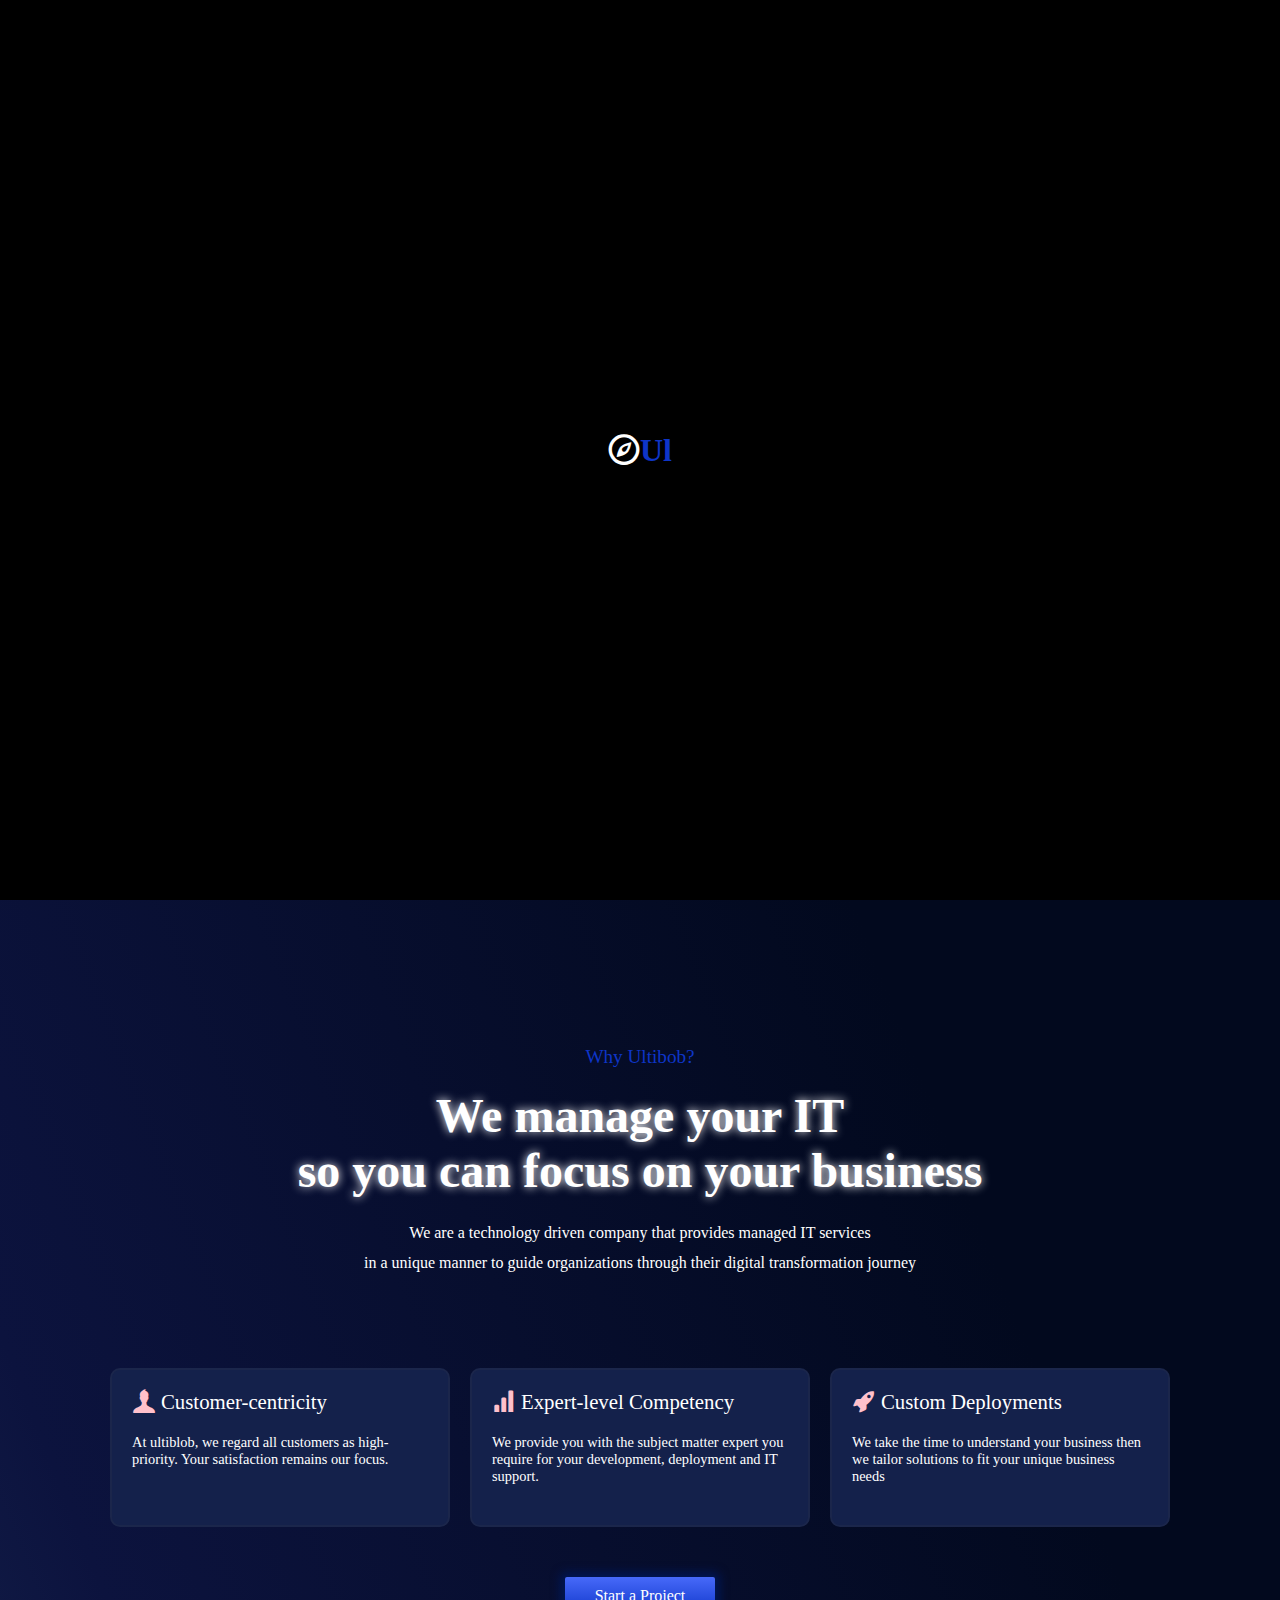
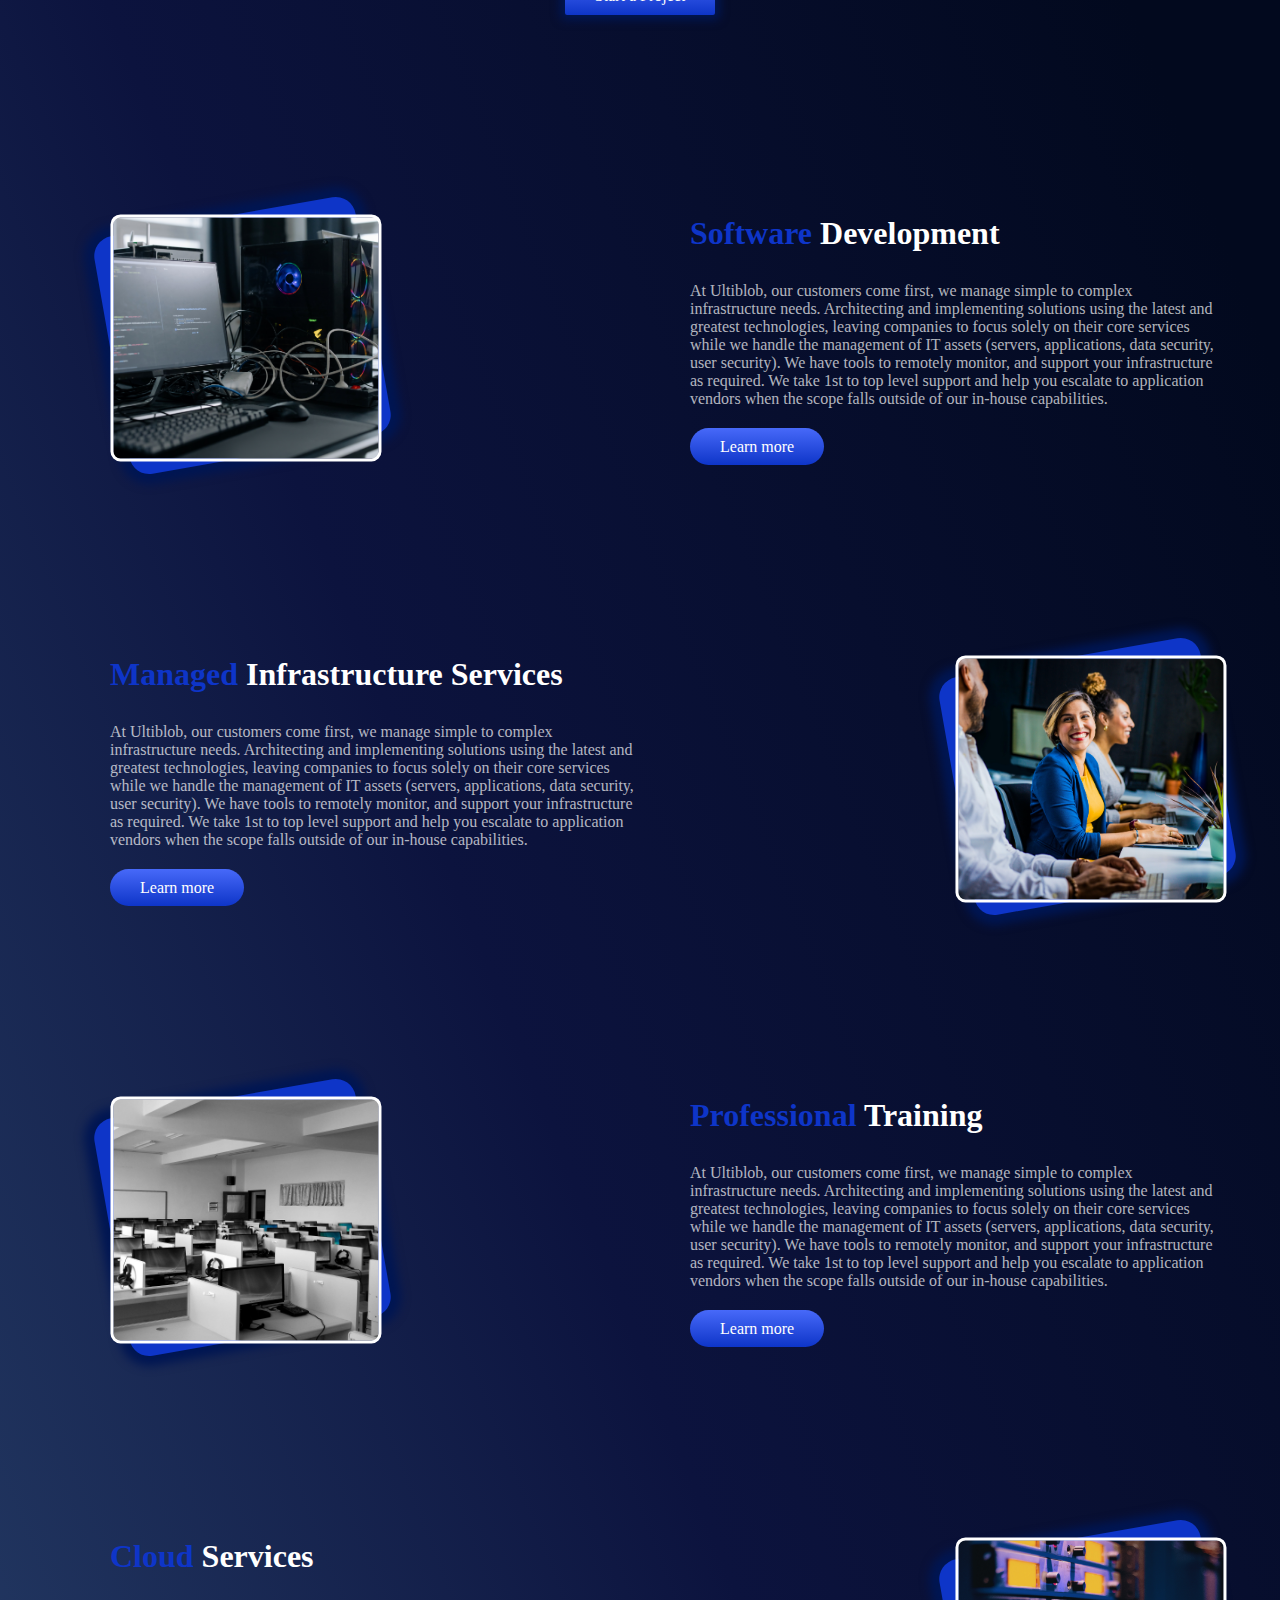
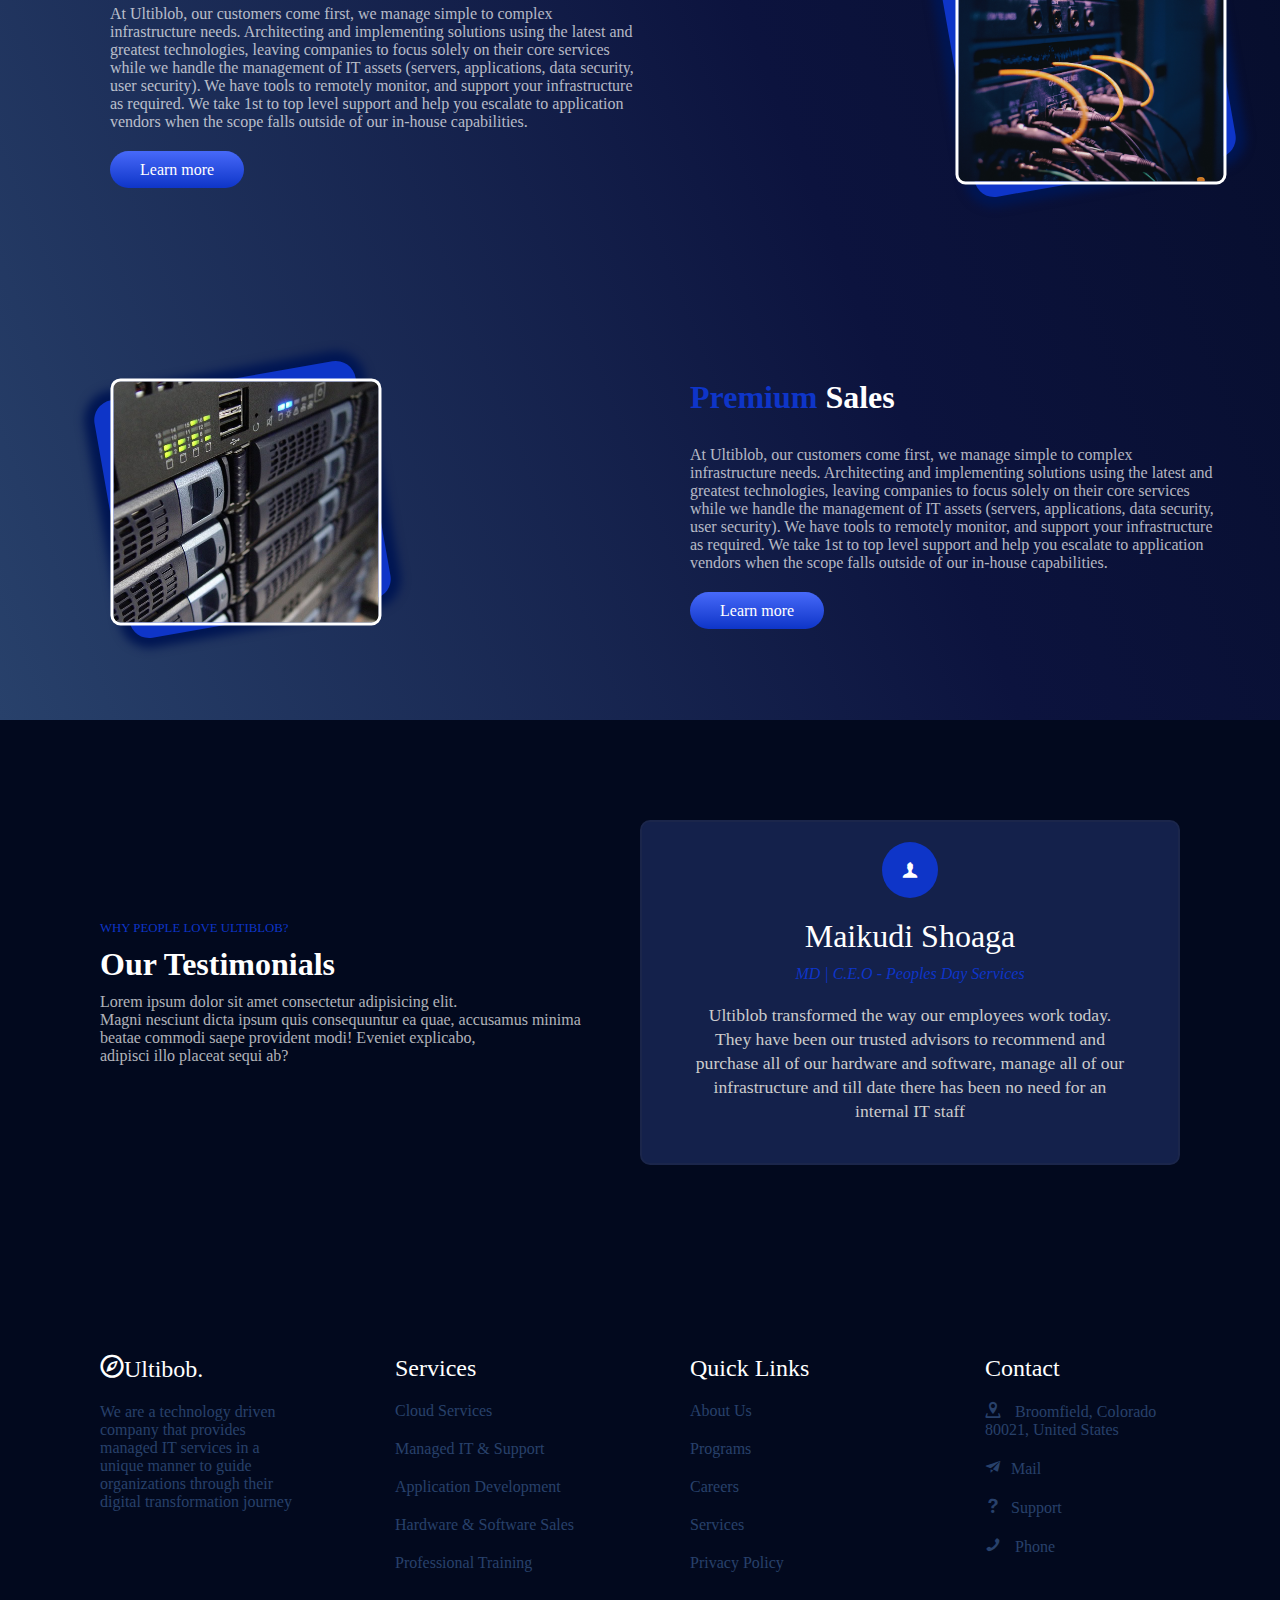
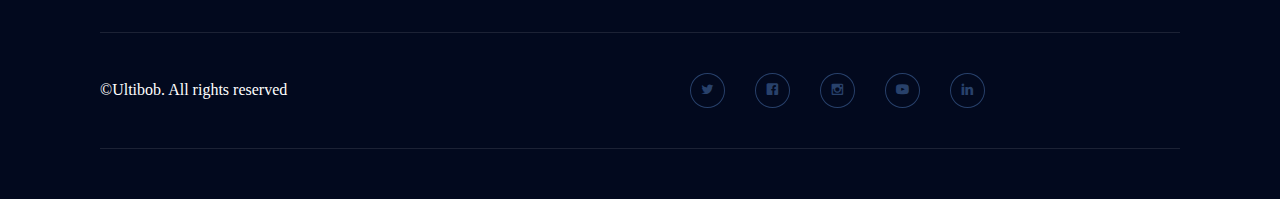
==== index.html @ 758c70c1 "first commit" ====
<!DOCTYPE html>
<html lang="en">
<head>
    <meta charset="UTF-8">
    <meta http-equiv="X-UA-Compatible" content="IE=edge">
    <meta name="viewport" content="width=device-width, initial-scale=1.0">
    <title>Document</title>
    <link rel="stylesheet" href="./entypo/style.css">
    <link rel="stylesheet" href="./style.css">
</head>
<body class="hideScroll">
    <div id="container" class="p-0">
        <!-- Loader Section -->
        <div id="loader" class="removeLoader">
            <span id="circle">
                <i class="entypo-icon-compass"></i>
            </span>
            <h1></h1>
        </div>
        <!-- /Loader Section -->
        <!-- HEader Section -->
        <header>
            <nav class="">
                <ul>
                    <li><a href=""><i class="entypo-icon-compass"></i>Ultibob.</a></li>
                    <ul>
                        <li><a href="index.html">Home</a></li>
                        <li><a href="aboutus.html">About</a></li>
                        <li><a href="">Programs</a></li>
                        <li><a href="">Links</a></li>
                        <li><a href="">Blog</a></li>
                        <li><a href="">Contact Us</a></li>
                    </ul>
                    <li><a href="" class="button"><i class="entypo-icon-briefcase"></i>Career</a></a></li>
                </ul>
                
            </nav>
            <section>
                <div>
                    <p id="text-1">Join the revolution</p>
                    <h1 class="h1-textshadow">Ultibob</h1>
                    <p id="text-2">The first cloud-firewall, built for WFM</p>
                    <p id="text-3">We make technology accessible,<br>Integrating,migrating and managing data<br> and services across various cloud and data platforms</p>
                    <a href="" class="button">Get Started</a>
                    <a href="" class="button-1">Read More</a>
                </div>
                <div id="img-con" class=""><img src="./Img/original-2614b1a5b17e13824c57fdef108bff95-removebg-preview.png" alt="" class="animateLogo"></div>
            </section>

            
        </header>
        <!-- /Header Section -->

        <!-- Section1 -->
        <section id="section-1">
           <div id="div-1">
            <h3 class="">Trusted by 350+ happy companies</h3>
            <div id="company-logo">
                <div><img src="./Img/cisco.png" alt=""></div>
                <div><img src="./Img/dell.png" alt=""></div>
                <div><img src="./Img/hp-enterprise.png" alt=""></div>
                <div><img src="./Img/microsoft-silver-partner.png" alt=""></div>
                <div><img src="./Img/redhat.png" alt=""></div>
                <div><img src="./Img/arrow.png" alt=""></div>
            </div>
           </div>

            <div id="div-2">
                <div id="writeup">
                    <p class="text-1">Why Ultibob?</p>
                    <h1 class="h1-textshadow">We manage your IT <br>so you can focus on your business</h1>
                    <p class="text-2">We are a technology driven company that provides managed IT services <br>in a unique manner to guide organizations through their digital transformation journey</p>
                </div>

                <div id="boxes">
                    <div class="boxes">
                        <div>
                            <i class="entypo-icon-user"></i>
                            <span>Customer-centricity</span>
                        </div>
                        <p>At ultiblob, we regard all customers as high-priority. Your satisfaction remains our focus.</p>
                    </div>

                    <div class="boxes">
                        <div>
                            <i class="entypo-icon-bar-graph"></i>
                            <span>Expert-level Competency</span>
                        </div>
                        <p>We provide you with the subject matter expert you require for your development, deployment and IT support.</p>
                    </div>

                    <div class="boxes">
                        <div>
                            <i class="entypo-icon-rocket"></i>
                            <span>Custom Deployments</span>
                        </div>
                        <p>We take the time to understand your business then we tailor solutions to fit your unique business needs</p>
                    </div>

                    <a href="" class="button">Start a Project</a>
                    
                </div>
            </div>

            <div id="div-3" class="grid">
                <div class="img-con">
                    
                </div>
                <div>
                    <h3 class="text-left">
                        <span class="color-span">Software</span> Development
                    </h3>
                    <p class="paragraph">At Ultiblob, our customers come first, we manage simple to complex infrastructure needs. Architecting and implementing solutions using the latest and greatest technologies, leaving companies to focus solely on their core services while we handle the management of IT assets (servers, applications, data security, user security). We have tools to remotely monitor, and support your infrastructure as required. We take 1st to top level support and help you escalate to application vendors when the scope falls outside of our in-house capabilities.</p>
                    <a href="" class="button">Learn more</a></a>
                </div>
            </div>

            <div id="div-4" class="grid">
                <div class="img-con">
                    
                </div>
                <div>
                    <h3 class="text-left">
                        <span class="color-span">Managed </span> Infrastructure Services
                    </h3>
                    <p class="paragraph">At Ultiblob, our customers come first, we manage simple to complex infrastructure needs. Architecting and implementing solutions using the latest and greatest technologies, leaving companies to focus solely on their core services while we handle the management of IT assets (servers, applications, data security, user security). We have tools to remotely monitor, and support your infrastructure as required. We take 1st to top level support and help you escalate to application vendors when the scope falls outside of our in-house capabilities.</p>
                    <a href="" class="button">Learn more</a></a>
                </div>

                
                
            </div>

            <div id="div-5" class="grid">
                <div class="img-con">
                    
                </div>
                <div>
                    <h3 class="text-left">
                        <span class="color-span">Professional</span> Training
                    </h3>
                    <p class="paragraph">At Ultiblob, our customers come first, we manage simple to complex infrastructure needs. Architecting and implementing solutions using the latest and greatest technologies, leaving companies to focus solely on their core services while we handle the management of IT assets (servers, applications, data security, user security). We have tools to remotely monitor, and support your infrastructure as required. We take 1st to top level support and help you escalate to application vendors when the scope falls outside of our in-house capabilities.</p>
                    <a href="" class="button">Learn more</a></a>
                </div>
            </div>

            <div id="div-6" class="grid">
                <div class="img-con">
                    
                </div>
                <div>
                    <h3 class="text-left">
                        <span class="color-span">Cloud</span> Services
                    </h3>
                    <p class="paragraph">At Ultiblob, our customers come first, we manage simple to complex infrastructure needs. Architecting and implementing solutions using the latest and greatest technologies, leaving companies to focus solely on their core services while we handle the management of IT assets (servers, applications, data security, user security). We have tools to remotely monitor, and support your infrastructure as required. We take 1st to top level support and help you escalate to application vendors when the scope falls outside of our in-house capabilities.</p>
                    <a href="" class="button">Learn more</a></a>
                </div>
            </div>

            <div id="div-7" class="grid">
                <div class="img-con">
                    
                </div>
                <div>
                    <h3 class="text-left">
                        <span class="color-span">Premium</span> Sales
                    </h3>
                    <p class="paragraph">At Ultiblob, our customers come first, we manage simple to complex infrastructure needs. Architecting and implementing solutions using the latest and greatest technologies, leaving companies to focus solely on their core services while we handle the management of IT assets (servers, applications, data security, user security). We have tools to remotely monitor, and support your infrastructure as required. We take 1st to top level support and help you escalate to application vendors when the scope falls outside of our in-house capabilities.</p>
                    <a href="" class="button">Learn more</a></a>
                </div>
            </div>
        </section>
        <!-- /Section1 -->

        <!-- Section2/Testimony -->
            <section id="section-2">
                <div id="div-1">
                    <p>WHY PEOPLE LOVE ULTIBLOB?</p>
                    <h3>Our Testimonials</h3>
                    <p>Lorem ipsum dolor sit amet consectetur adipisicing elit.<br> Magni nesciunt dicta ipsum quis consequuntur ea quae, accusamus minima<br> beatae commodi saepe provident modi! Eveniet explicabo,<br> adipisci illo placeat sequi ab?</p>
                </div>

                <div id="div-2">
                    <div class="boxes">
                        <div>
                            <span class="icon-con "><i class="entypo-icon-user"></i></span>
                            <span class="name">Maikudi Shoaga</span>
                            <span class="occupation">MD | C.E.O - Peoples Day Services</span>
                        </div>
                        <p>Ultiblob transformed the way our employees work today. They have been our trusted advisors to recommend and purchase all of our hardware and software, manage all of our infrastructure and till date there has been no need for an internal IT staff</p>
                    </div>
                    
                    
                </div>
            </section>
        <!-- /Section2 -->

        <!-- Footer -->
            <footer class="p-0 m-0">
                <nav id="nav-1" >
                    <ul>
                        <ul>
                            <li><a href=""><i class="entypo-icon-compass"></i>Ultibob.</a></li>
                            <li>We are a technology driven company that provides managed IT services in a unique manner to guide organizations through their digital transformation journey</li>
                        </ul>
                        <ul>
                                <li>Services</li>
                                <li><a href="">Cloud Services</a></li>
                                <li><a href="">Managed IT & Support</a></li>
                                <li><a href="">Application Development</a></li>
                                <li><a href=""> Hardware & Software Sales</a></li>
                                <li><a href="">Professional Training</a></li>
                        </ul>

                        <ul>
                            <li>Quick Links</li>
                            <li><a href="">About Us</a></li>
                            <li><a href="">Programs</a></li>
                            <li><a href="">Careers</a></li>
                            <li><a href="">Services</a></li>
                            <li><a href="">Privacy Policy</a></li>
                        </ul>

                        <ul>
                            <li>Contact</li>
                            <li><a href=""><i class="entypo-icon-location"></i> Broomfield, Colorado 80021, United States</a></li>
                            <li><a href=""><i class="entypo-icon-paper-plane"></i>Mail</a></li>
                            <li><a href=""><i class="entypo-icon-help"></i>Support</a></li>
                            <li><a href=""><i class="entypo-icon-phone"></i> Phone</a></li>
                            
                        </ul>
                        
                    </ul>
                </nav>

                
                <nav id="nav-2">
                    <ul>
                        <ul>
                            <li><a >&copy;Ultibob. All rights reserved</a></li>
                            
                        </ul>

                        <ul>
                                
                                <li><a href="" class="icon"><i  class="entypo-icon-twitter"></i></a></li>
                                <li><a href="" class="icon"><i  class="entypo-icon-facebook"></i></a></li>
                                <li><a href="" class="icon"><i  class="entypo-icon-instagram"></i></a></li>
                                <li><a href="" class="icon"><i  class="entypo-icon-youtube"></i></a></li>
                                <li><a href="" class="icon"><i  class="entypo-icon-linkedin"></i></a></li>
                                
                        </ul>

                        
                        
                    </ul>
                </nav>
            </footer>
        <!-- /Footer -->
    </div>
    
    <script src="./main.js"></script>
</body>
</html>
---- entypo/style.css ----
@font-face {
  font-family: 'entypo';
  src:  url('fonts/entypo.eot?xu8bm0');
  src:  url('fonts/entypo.eot?xu8bm0#iefix') format('embedded-opentype'),
    url('fonts/entypo.woff2?xu8bm0') format('woff2'),
    url('fonts/entypo.ttf?xu8bm0') format('truetype'),
    url('fonts/entypo.woff?xu8bm0') format('woff'),
    url('fonts/entypo.svg?xu8bm0#entypo') format('svg');
  font-weight: normal;
  font-style: normal;
}

[class^="entypo-icon-"], [class*=" entypo-icon-"] {
  /* use !important to prevent issues with browser extensions that change fonts */
  font-family: 'entypo' !important;
  speak: none;
  font-style: normal;
  font-weight: normal;
  font-variant: normal;
  text-transform: none;
  line-height: 1;

  /* Better Font Rendering =========== */
  -webkit-font-smoothing: antialiased;
  -moz-osx-font-smoothing: grayscale;
}

.entypo-icon-add-to-list:before {
  content: "\e900";
}
.entypo-icon-classic-computer:before {
  content: "\e901";
}
.entypo-icon-controller-fast-backward:before {
  content: "\e902";
}
.entypo-icon-creative-commons-attribution:before {
  content: "\e903";
}
.entypo-icon-creative-commons-noderivs:before {
  content: "\e904";
}
.entypo-icon-creative-commons-noncommercial-eu:before {
  content: "\e905";
}
.entypo-icon-creative-commons-noncommercial-us:before {
  content: "\e906";
}
.entypo-icon-creative-commons-public-domain:before {
  content: "\e907";
}
.entypo-icon-creative-commons-remix:before {
  content: "\e908";
}
.entypo-icon-creative-commons-share:before {
  content: "\e909";
}
.entypo-icon-creative-commons-sharealike:before {
  content: "\e90a";
}
.entypo-icon-creative-commons:before {
  content: "\e90b";
}
.entypo-icon-document-landscape:before {
  content: "\e90c";
}
.entypo-icon-remove-user:before {
  content: "\e90d";
}
.entypo-icon-warning:before {
  content: "\e90e";
}
.entypo-icon-arrow-bold-down:before {
  content: "\e90f";
}
.entypo-icon-arrow-bold-left:before {
  content: "\e910";
}
.entypo-icon-arrow-bold-right:before {
  content: "\e911";
}
.entypo-icon-arrow-bold-up:before {
  content: "\e912";
}
.entypo-icon-arrow-down:before {
  content: "\e913";
}
.entypo-icon-arrow-left:before {
  content: "\e914";
}
.entypo-icon-arrow-long-down:before {
  content: "\e915";
}
.entypo-icon-arrow-long-left:before {
  content: "\e916";
}
.entypo-icon-arrow-long-right:before {
  content: "\e917";
}
.entypo-icon-arrow-long-up:before {
  content: "\e918";
}
.entypo-icon-arrow-right:before {
  content: "\e919";
}
.entypo-icon-arrow-up:before {
  content: "\e91a";
}
.entypo-icon-arrow-with-circle-down:before {
  content: "\e91b";
}
.entypo-icon-arrow-with-circle-left:before {
  content: "\e91c";
}
.entypo-icon-arrow-with-circle-right:before {
  content: "\e91d";
}
.entypo-icon-arrow-with-circle-up:before {
  content: "\e91e";
}
.entypo-icon-bookmark:before {
  content: "\e91f";
}
.entypo-icon-bookmarks:before {
  content: "\e920";
}
.entypo-icon-chevron-down:before {
  content: "\e921";
}
.entypo-icon-chevron-left:before {
  content: "\e922";
}
.entypo-icon-chevron-right:before {
  content: "\e923";
}
.entypo-icon-chevron-small-down:before {
  content: "\e924";
}
.entypo-icon-chevron-small-left:before {
  content: "\e925";
}
.entypo-icon-chevron-small-right:before {
  content: "\e926";
}
.entypo-icon-chevron-small-up:before {
  content: "\e927";
}
.entypo-icon-chevron-thin-down:before {
  content: "\e928";
}
.entypo-icon-chevron-thin-left:before {
  content: "\e929";
}
.entypo-icon-chevron-thin-right:before {
  content: "\e92a";
}
.entypo-icon-chevron-thin-up:before {
  content: "\e92b";
}
.entypo-icon-chevron-up:before {
  content: "\e92c";
}
.entypo-icon-chevron-with-circle-down:before {
  content: "\e92d";
}
.entypo-icon-chevron-with-circle-left:before {
  content: "\e92e";
}
.entypo-icon-chevron-with-circle-right:before {
  content: "\e92f";
}
.entypo-icon-chevron-with-circle-up:before {
  content: "\e930";
}
.entypo-icon-cloud:before {
  content: "\e931";
}
.entypo-icon-controller-fast-forward:before {
  content: "\e932";
}
.entypo-icon-controller-jump-to-start:before {
  content: "\e933";
}
.entypo-icon-controller-next:before {
  content: "\e934";
}
.entypo-icon-controller-paus:before {
  content: "\e935";
}
.entypo-icon-controller-play:before {
  content: "\e936";
}
.entypo-icon-controller-record:before {
  content: "\e937";
}
.entypo-icon-controller-stop:before {
  content: "\e938";
}
.entypo-icon-controller-volume:before {
  content: "\e939";
}
.entypo-icon-dot-single:before {
  content: "\e93a";
}
.entypo-icon-dots-three-horizontal:before {
  content: "\e93b";
}
.entypo-icon-dots-three-vertical:before {
  content: "\e93c";
}
.entypo-icon-dots-two-horizontal:before {
  content: "\e93d";
}
.entypo-icon-dots-two-vertical:before {
  content: "\e93e";
}
.entypo-icon-download:before {
  content: "\e93f";
}
.entypo-icon-emoji-flirt:before {
  content: "\e940";
}
.entypo-icon-flow-branch:before {
  content: "\e941";
}
.entypo-icon-flow-cascade:before {
  content: "\e942";
}
.entypo-icon-flow-line:before {
  content: "\e943";
}
.entypo-icon-flow-parallel:before {
  content: "\e944";
}
.entypo-icon-flow-tree:before {
  content: "\e945";
}
.entypo-icon-install:before {
  content: "\e946";
}
.entypo-icon-layers:before {
  content: "\e947";
}
.entypo-icon-open-book:before {
  content: "\e948";
}
.entypo-icon-resize-100:before {
  content: "\e949";
}
.entypo-icon-resize-full-screen:before {
  content: "\e94a";
}
.entypo-icon-save:before {
  content: "\e94b";
}
.entypo-icon-select-arrows:before {
  content: "\e94c";
}
.entypo-icon-sound-mute:before {
  content: "\e94d";
}
.entypo-icon-sound:before {
  content: "\e94e";
}
.entypo-icon-trash:before {
  content: "\e94f";
}
.entypo-icon-triangle-down:before {
  content: "\e950";
}
.entypo-icon-triangle-left:before {
  content: "\e951";
}
.entypo-icon-triangle-right:before {
  content: "\e952";
}
.entypo-icon-triangle-up:before {
  content: "\e953";
}
.entypo-icon-uninstall:before {
  content: "\e954";
}
.entypo-icon-upload-to-cloud:before {
  content: "\e955";
}
.entypo-icon-upload:before {
  content: "\e956";
}
.entypo-icon-add-user:before {
  content: "\e957";
}
.entypo-icon-address:before {
  content: "\e958";
}
.entypo-icon-adjust:before {
  content: "\e959";
}
.entypo-icon-air:before {
  content: "\e95a";
}
.entypo-icon-aircraft-landing:before {
  content: "\e95b";
}
.entypo-icon-aircraft-take-off:before {
  content: "\e95c";
}
.entypo-icon-aircraft:before {
  content: "\e95d";
}
.entypo-icon-align-bottom:before {
  content: "\e95e";
}
.entypo-icon-align-horizontal-middle:before {
  content: "\e95f";
}
.entypo-icon-align-left:before {
  content: "\e960";
}
.entypo-icon-align-right:before {
  content: "\e961";
}
.entypo-icon-align-top:before {
  content: "\e962";
}
.entypo-icon-align-vertical-middle:before {
  content: "\e963";
}
.entypo-icon-archive:before {
  content: "\e964";
}
.entypo-icon-area-graph:before {
  content: "\e965";
}
.entypo-icon-attachment:before {
  content: "\e966";
}
.entypo-icon-awareness-ribbon:before {
  content: "\e967";
}
.entypo-icon-back-in-time:before {
  content: "\e968";
}
.entypo-icon-back:before {
  content: "\e969";
}
.entypo-icon-bar-graph:before {
  content: "\e96a";
}
.entypo-icon-battery:before {
  content: "\e96b";
}
.entypo-icon-beamed-note:before {
  content: "\e96c";
}
.entypo-icon-bell:before {
  content: "\e96d";
}
.entypo-icon-blackboard:before {
  content: "\e96e";
}
.entypo-icon-block:before {
  content: "\e96f";
}
.entypo-icon-book:before {
  content: "\e970";
}
.entypo-icon-bowl:before {
  content: "\e971";
}
.entypo-icon-box:before {
  content: "\e972";
}
.entypo-icon-briefcase:before {
  content: "\e973";
}
.entypo-icon-browser:before {
  content: "\e974";
}
.entypo-icon-brush:before {
  content: "\e975";
}
.entypo-icon-bucket:before {
  content: "\e976";
}
.entypo-icon-cake:before {
  content: "\e977";
}
.entypo-icon-calculator:before {
  content: "\e978";
}
.entypo-icon-calendar:before {
  content: "\e979";
}
.entypo-icon-camera:before {
  content: "\e97a";
}
.entypo-icon-ccw:before {
  content: "\e97b";
}
.entypo-icon-chat:before {
  content: "\e97c";
}
.entypo-icon-check:before {
  content: "\e97d";
}
.entypo-icon-circle-with-cross:before {
  content: "\e97e";
}
.entypo-icon-circle-with-minus:before {
  content: "\e97f";
}
.entypo-icon-circle-with-plus:before {
  content: "\e980";
}
.entypo-icon-circle:before {
  content: "\e981";
}
.entypo-icon-circular-graph:before {
  content: "\e982";
}
.entypo-icon-clapperboard:before {
  content: "\e983";
}
.entypo-icon-clipboard:before {
  content: "\e984";
}
.entypo-icon-clock:before {
  content: "\e985";
}
.entypo-icon-code:before {
  content: "\e986";
}
.entypo-icon-cog:before {
  content: "\e987";
}
.entypo-icon-colours:before {
  content: "\e988";
}
.entypo-icon-compass:before {
  content: "\e989";
}
.entypo-icon-copy:before {
  content: "\e98a";
}
.entypo-icon-credit-card:before {
  content: "\e98b";
}
.entypo-icon-credit:before {
  content: "\e98c";
}
.entypo-icon-cross:before {
  content: "\e98d";
}
.entypo-icon-cup:before {
  content: "\e98e";
}
.entypo-icon-cw:before {
  content: "\e98f";
}
.entypo-icon-cycle:before {
  content: "\e990";
}
.entypo-icon-database:before {
  content: "\e991";
}
.entypo-icon-dial-pad:before {
  content: "\e992";
}
.entypo-icon-direction:before {
  content: "\e993";
}
.entypo-icon-document:before {
  content: "\e994";
}
.entypo-icon-documents:before {
  content: "\e995";
}
.entypo-icon-drink:before {
  content: "\e996";
}
.entypo-icon-drive:before {
  content: "\e997";
}
.entypo-icon-drop:before {
  content: "\e998";
}
.entypo-icon-edit:before {
  content: "\e999";
}
.entypo-icon-email:before {
  content: "\e99a";
}
.entypo-icon-emoji-happy:before {
  content: "\e99b";
}
.entypo-icon-emoji-neutral:before {
  content: "\e99c";
}
.entypo-icon-emoji-sad:before {
  content: "\e99d";
}
.entypo-icon-erase:before {
  content: "\e99e";
}
.entypo-icon-eraser:before {
  content: "\e99f";
}
.entypo-icon-export:before {
  content: "\e9a0";
}
.entypo-icon-eye:before {
  content: "\e9a1";
}
.entypo-icon-feather:before {
  content: "\e9a2";
}
.entypo-icon-flag:before {
  content: "\e9a3";
}
.entypo-icon-flash:before {
  content: "\e9a4";
}
.entypo-icon-flashlight:before {
  content: "\e9a5";
}
.entypo-icon-flat-brush:before {
  content: "\e9a6";
}
.entypo-icon-folder-images:before {
  content: "\e9a7";
}
.entypo-icon-folder-music:before {
  content: "\e9a8";
}
.entypo-icon-folder-video:before {
  content: "\e9a9";
}
.entypo-icon-folder:before {
  content: "\e9aa";
}
.entypo-icon-forward:before {
  content: "\e9ab";
}
.entypo-icon-funnel:before {
  content: "\e9ac";
}
.entypo-icon-game-controller:before {
  content: "\e9ad";
}
.entypo-icon-gauge:before {
  content: "\e9ae";
}
.entypo-icon-globe:before {
  content: "\e9af";
}
.entypo-icon-graduation-cap:before {
  content: "\e9b0";
}
.entypo-icon-grid:before {
  content: "\e9b1";
}
.entypo-icon-hair-cross:before {
  content: "\e9b2";
}
.entypo-icon-hand:before {
  content: "\e9b3";
}
.entypo-icon-heart-outlined:before {
  content: "\e9b4";
}
.entypo-icon-heart:before {
  content: "\e9b5";
}
.entypo-icon-help-with-circle:before {
  content: "\e9b6";
}
.entypo-icon-help:before {
  content: "\e9b7";
}
.entypo-icon-home:before {
  content: "\e9b8";
}
.entypo-icon-hour-glass:before {
  content: "\e9b9";
}
.entypo-icon-image-inverted:before {
  content: "\e9ba";
}
.entypo-icon-image:before {
  content: "\e9bb";
}
.entypo-icon-images:before {
  content: "\e9bc";
}
.entypo-icon-inbox:before {
  content: "\e9bd";
}
.entypo-icon-infinity:before {
  content: "\e9be";
}
.entypo-icon-info-with-circle:before {
  content: "\e9bf";
}
.entypo-icon-info:before {
  content: "\e9c0";
}
.entypo-icon-key:before {
  content: "\e9c1";
}
.entypo-icon-keyboard:before {
  content: "\e9c2";
}
.entypo-icon-lab-flask:before {
  content: "\e9c3";
}
.entypo-icon-landline:before {
  content: "\e9c4";
}
.entypo-icon-language:before {
  content: "\e9c5";
}
.entypo-icon-laptop:before {
  content: "\e9c6";
}
.entypo-icon-leaf:before {
  content: "\e9c7";
}
.entypo-icon-level-down:before {
  content: "\e9c8";
}
.entypo-icon-level-up:before {
  content: "\e9c9";
}
.entypo-icon-lifebuoy:before {
  content: "\e9ca";
}
.entypo-icon-light-bulb:before {
  content: "\e9cb";
}
.entypo-icon-light-down:before {
  content: "\e9cc";
}
.entypo-icon-light-up:before {
  content: "\e9cd";
}
.entypo-icon-line-graph:before {
  content: "\e9ce";
}
.entypo-icon-link:before {
  content: "\e9cf";
}
.entypo-icon-list:before {
  content: "\e9d0";
}
.entypo-icon-location-pin:before {
  content: "\e9d1";
}
.entypo-icon-location:before {
  content: "\e9d2";
}
.entypo-icon-lock-open:before {
  content: "\e9d3";
}
.entypo-icon-lock:before {
  content: "\e9d4";
}
.entypo-icon-log-out:before {
  content: "\e9d5";
}
.entypo-icon-login:before {
  content: "\e9d6";
}
.entypo-icon-loop:before {
  content: "\e9d7";
}
.entypo-icon-magnet:before {
  content: "\e9d8";
}
.entypo-icon-magnifying-glass:before {
  content: "\e9d9";
}
.entypo-icon-mail:before {
  content: "\e9da";
}
.entypo-icon-man:before {
  content: "\e9db";
}
.entypo-icon-map:before {
  content: "\e9dc";
}
.entypo-icon-mask:before {
  content: "\e9dd";
}
.entypo-icon-medal:before {
  content: "\e9de";
}
.entypo-icon-megaphone:before {
  content: "\e9df";
}
.entypo-icon-menu:before {
  content: "\e9e0";
}
.entypo-icon-message:before {
  content: "\e9e1";
}
.entypo-icon-mic:before {
  content: "\e9e2";
}
.entypo-icon-minus:before {
  content: "\e9e3";
}
.entypo-icon-mobile:before {
  content: "\e9e4";
}
.entypo-icon-modern-mic:before {
  content: "\e9e5";
}
.entypo-icon-moon:before {
  content: "\e9e6";
}
.entypo-icon-mouse:before {
  content: "\e9e7";
}
.entypo-icon-music:before {
  content: "\e9e8";
}
.entypo-icon-network:before {
  content: "\e9e9";
}
.entypo-icon-new-message:before {
  content: "\e9ea";
}
.entypo-icon-new:before {
  content: "\e9eb";
}
.entypo-icon-news:before {
  content: "\e9ec";
}
.entypo-icon-note:before {
  content: "\e9ed";
}
.entypo-icon-notification:before {
  content: "\e9ee";
}
.entypo-icon-old-mobile:before {
  content: "\e9ef";
}
.entypo-icon-old-phone:before {
  content: "\e9f0";
}
.entypo-icon-palette:before {
  content: "\e9f1";
}
.entypo-icon-paper-plane:before {
  content: "\e9f2";
}
.entypo-icon-pencil:before {
  content: "\e9f3";
}
.entypo-icon-phone:before {
  content: "\e9f4";
}
.entypo-icon-pie-chart:before {
  content: "\e9f5";
}
.entypo-icon-pin:before {
  content: "\e9f6";
}
.entypo-icon-plus:before {
  content: "\e9f7";
}
.entypo-icon-popup:before {
  content: "\e9f8";
}
.entypo-icon-power-plug:before {
  content: "\e9f9";
}
.entypo-icon-price-ribbon:before {
  content: "\e9fa";
}
.entypo-icon-price-tag:before {
  content: "\e9fb";
}
.entypo-icon-print:before {
  content: "\e9fc";
}
.entypo-icon-progress-empty:before {
  content: "\e9fd";
}
.entypo-icon-progress-full:before {
  content: "\e9fe";
}
.entypo-icon-progress-one:before {
  content: "\e9ff";
}
.entypo-icon-progress-two:before {
  content: "\ea00";
}
.entypo-icon-publish:before {
  content: "\ea01";
}
.entypo-icon-quote:before {
  content: "\ea02";
}
.entypo-icon-radio:before {
  content: "\ea03";
}
.entypo-icon-reply-all:before {
  content: "\ea04";
}
.entypo-icon-reply:before {
  content: "\ea05";
}
.entypo-icon-retweet:before {
  content: "\ea06";
}
.entypo-icon-rocket:before {
  content: "\ea07";
}
.entypo-icon-round-brush:before {
  content: "\ea08";
}
.entypo-icon-rss:before {
  content: "\ea09";
}
.entypo-icon-ruler:before {
  content: "\ea0a";
}
.entypo-icon-scissors:before {
  content: "\ea0b";
}
.entypo-icon-share-alternitive:before {
  content: "\ea0c";
}
.entypo-icon-share:before {
  content: "\ea0d";
}
.entypo-icon-shareable:before {
  content: "\ea0e";
}
.entypo-icon-shield:before {
  content: "\ea0f";
}
.entypo-icon-shop:before {
  content: "\ea10";
}
.entypo-icon-shopping-bag:before {
  content: "\ea11";
}
.entypo-icon-shopping-basket:before {
  content: "\ea12";
}
.entypo-icon-shopping-cart:before {
  content: "\ea13";
}
.entypo-icon-shuffle:before {
  content: "\ea14";
}
.entypo-icon-signal:before {
  content: "\ea15";
}
.entypo-icon-sound-mix:before {
  content: "\ea16";
}
.entypo-icon-sports-club:before {
  content: "\ea17";
}
.entypo-icon-spreadsheet:before {
  content: "\ea18";
}
.entypo-icon-squared-cross:before {
  content: "\ea19";
}
.entypo-icon-squared-minus:before {
  content: "\ea1a";
}
.entypo-icon-squared-plus:before {
  content: "\ea1b";
}
.entypo-icon-star-outlined:before {
  content: "\ea1c";
}
.entypo-icon-star:before {
  content: "\ea1d";
}
.entypo-icon-stopwatch:before {
  content: "\ea1e";
}
.entypo-icon-suitcase:before {
  content: "\ea1f";
}
.entypo-icon-swap:before {
  content: "\ea20";
}
.entypo-icon-sweden:before {
  content: "\ea21";
}
.entypo-icon-switch:before {
  content: "\ea22";
}
.entypo-icon-tablet:before {
  content: "\ea23";
}
.entypo-icon-tag:before {
  content: "\ea24";
}
.entypo-icon-text-document-inverted:before {
  content: "\ea25";
}
.entypo-icon-text-document:before {
  content: "\ea26";
}
.entypo-icon-text:before {
  content: "\ea27";
}
.entypo-icon-thermometer:before {
  content: "\ea28";
}
.entypo-icon-thumbs-down:before {
  content: "\ea29";
}
.entypo-icon-thumbs-up:before {
  content: "\ea2a";
}
.entypo-icon-thunder-cloud:before {
  content: "\ea2b";
}
.entypo-icon-ticket:before {
  content: "\ea2c";
}
.entypo-icon-time-slot:before {
  content: "\ea2d";
}
.entypo-icon-tools:before {
  content: "\ea2e";
}
.entypo-icon-traffic-cone:before {
  content: "\ea2f";
}
.entypo-icon-tree:before {
  content: "\ea30";
}
.entypo-icon-trophy:before {
  content: "\ea31";
}
.entypo-icon-tv:before {
  content: "\ea32";
}
.entypo-icon-typing:before {
  content: "\ea33";
}
.entypo-icon-unread:before {
  content: "\ea34";
}
.entypo-icon-untag:before {
  content: "\ea35";
}
.entypo-icon-user:before {
  content: "\ea36";
}
.entypo-icon-users:before {
  content: "\ea37";
}
.entypo-icon-v-card:before {
  content: "\ea38";
}
.entypo-icon-video:before {
  content: "\ea39";
}
.entypo-icon-vinyl:before {
  content: "\ea3a";
}
.entypo-icon-voicemail:before {
  content: "\ea3b";
}
.entypo-icon-wallet:before {
  content: "\ea3c";
}
.entypo-icon-water:before {
  content: "\ea3d";
}
.entypo-icon-500px-with-circle:before {
  content: "\ea3e";
}
.entypo-icon-500px:before {
  content: "\ea3f";
}
.entypo-icon-basecamp:before {
  content: "\ea40";
}
.entypo-icon-behance:before {
  content: "\ea41";
}
.entypo-icon-creative-cloud:before {
  content: "\ea42";
}
.entypo-icon-dropbox:before {
  content: "\ea43";
}
.entypo-icon-evernote:before {
  content: "\ea44";
}
.entypo-icon-flattr:before {
  content: "\ea45";
}
.entypo-icon-foursquare:before {
  content: "\ea46";
}
.entypo-icon-google-drive:before {
  content: "\ea47";
}
.entypo-icon-google-hangouts:before {
  content: "\ea48";
}
.entypo-icon-grooveshark:before {
  content: "\ea49";
}
.entypo-icon-icloud:before {
  content: "\ea4a";
}
.entypo-icon-mixi:before {
  content: "\ea4b";
}
.entypo-icon-onedrive:before {
  content: "\ea4c";
}
.entypo-icon-paypal:before {
  content: "\ea4d";
}
.entypo-icon-picasa:before {
  content: "\ea4e";
}
.entypo-icon-qq:before {
  content: "\ea4f";
}
.entypo-icon-rdio-with-circle:before {
  content: "\ea50";
}
.entypo-icon-renren:before {
  content: "\ea51";
}
.entypo-icon-scribd:before {
  content: "\ea52";
}
.entypo-icon-sina-weibo:before {
  content: "\ea53";
}
.entypo-icon-skype-with-circle:before {
  content: "\ea54";
}
.entypo-icon-skype:before {
  content: "\ea55";
}
.entypo-icon-slideshare:before {
  content: "\ea56";
}
.entypo-icon-smashing:before {
  content: "\ea57";
}
.entypo-icon-soundcloud:before {
  content: "\ea58";
}
.entypo-icon-spotify-with-circle:before {
  content: "\ea59";
}
.entypo-icon-spotify:before {
  content: "\ea5a";
}
.entypo-icon-swarm:before {
  content: "\ea5b";
}
.entypo-icon-vine-with-circle:before {
  content: "\ea5c";
}
.entypo-icon-vine:before {
  content: "\ea5d";
}
.entypo-icon-vk-alternitive:before {
  content: "\ea5e";
}
.entypo-icon-vk-with-circle:before {
  content: "\ea5f";
}
.entypo-icon-vk:before {
  content: "\ea60";
}
.entypo-icon-xing-with-circle:before {
  content: "\ea61";
}
.entypo-icon-xing:before {
  content: "\ea62";
}
.entypo-icon-yelp:before {
  content: "\ea63";
}
.entypo-icon-dribbble-with-circle:before {
  content: "\ea64";
}
.entypo-icon-dribbble:before {
  content: "\ea65";
}
.entypo-icon-facebook-with-circle:before {
  content: "\ea66";
}
.entypo-icon-facebook:before {
  content: "\ea67";
}
.entypo-icon-flickr-with-circle:before {
  content: "\ea68";
}
.entypo-icon-flickr:before {
  content: "\ea69";
}
.entypo-icon-github-with-circle:before {
  content: "\ea6a";
}
.entypo-icon-github:before {
  content: "\ea6b";
}
.entypo-icon-google-with-circle:before {
  content: "\ea6c";
}
.entypo-icon-google:before {
  content: "\ea6d";
}
.entypo-icon-instagram-with-circle:before {
  content: "\ea6e";
}
.entypo-icon-instagram:before {
  content: "\ea6f";
}
.entypo-icon-lastfm-with-circle:before {
  content: "\ea70";
}
.entypo-icon-lastfm:before {
  content: "\ea71";
}
.entypo-icon-linkedin-with-circle:before {
  content: "\ea72";
}
.entypo-icon-linkedin:before {
  content: "\ea73";
}
.entypo-icon-pinterest-with-circle:before {
  content: "\ea74";
}
.entypo-icon-pinterest:before {
  content: "\ea75";
}
.entypo-icon-rdio:before {
  content: "\ea76";
}
.entypo-icon-stumbleupon-with-circle:before {
  content: "\ea77";
}
.entypo-icon-stumbleupon:before {
  content: "\ea78";
}
.entypo-icon-tumblr-with-circle:before {
  content: "\ea79";
}
.entypo-icon-tumblr:before {
  content: "\ea7a";
}
.entypo-icon-twitter-with-circle:before {
  content: "\ea7b";
}
.entypo-icon-twitter:before {
  content: "\ea7c";
}
.entypo-icon-vimeo-with-circle:before {
  content: "\ea7d";
}
.entypo-icon-vimeo:before {
  content: "\ea7e";
}
.entypo-icon-youtube-with-circle:before {
  content: "\ea7f";
}
.entypo-icon-youtube:before {
  content: "\ea80";
}
---- style.css ----
*{
    margin: 0;
    padding: 0;
    box-sizing: border-box;
}
a{
    text-decoration: none;
}
:root{
    --font:calibri;
    --my:100px;
    --mx:0px;
}
::selection{
    background-color: #011653;
    /* color: #0E35C8; */
}
li{
    list-style: none;
}
img{
    width: 100%;
    height: 100%;
}
/* Index.html Styles */
#container{
    position: relative;
}
#loader{
    color: white;
    background-color: black;
    position: absolute;
    width: 100%;
    height: 100%;
    z-index: 100;
    display: flex;
    justify-content: center;
    align-items: center;
    height: 100vh;
    font-family: var(--font);
    
}
#loader #circle{
    font-size: 2rem;
   animation: rotateLoader 1s infinite;
   
    display: flex;
    justify-content: center;
    align-items: center;
}
#loader  h1{
    color: #0E35C8;
    
}
.removeLoader{
    display: none;
}
.hideScroll{
    overflow-y: hidden;
}
/* Loader    */
/* Header Begins */
header{
    height: 100%;
    background: linear-gradient(to bottom right,#28416B,#0C133E,#02091E 80%);
    
    font-family: var(--font);

}
header a,footer a{
    color: white;
}
header a:hover{
    color: #0E35C8;
}
header nav{
    position: relative;
    padding: 15px;
    top:0;
    transition: 1s all linear;
    
}
/* Sticky Class For Navbar */
.sticky{
    position: fixed;
    width: 100%;
    background-color: white;
    box-shadow: 0px 0px 10px 10px #011653;
    z-index: 10;
}
.sticky a{
    color: #011653;

}
.sticky .button{
    color: white;
    background: #011653;
    box-shadow: 0px 0px 2px 5px #ccc;
}
header nav  ul,header nav  ul > ul{
    display: flex;
    align-items: center;
    justify-content: space-around;
    width: 100%;
}
header nav  ul > ul{
    width: 50%;
}
header nav > ul > li:first-child a{
    font-size: 2rem;
    display: flex;
    align-items: center;
    
}
.button{
    background:linear-gradient(#4769F9,#0E35C8) ;
    padding: 10px 30px;
    display: flex;
    align-items: center;
    border-radius: 50px;
    display: inline;
} 
header nav > ul > li:last-child a i,header nav > ul > li:first-child a i,footer nav > ul > li:first-child a i{
    margin-right: 5px;
}
header > section{
    
    padding:90px;
   
    font-family: var(--font);
    display:grid;
    grid-template-columns: auto auto;
    justify-content: space-between;
}
header > section #text-1{
    font-size: 1.8rem;
    text-transform: capitalize;
    color: #4769F9;
}
header > section #text-2{
    font-size: 1.2rem;
    color: white;
}
header > section #text-3{
    font-size: 1.2rem;
    color: #4769F9;
    margin: 30px 0px;
}
header > section h1{
    font-size: 7rem;
    color: white;
}
.button-1{
    border: 1px solid #0E35C8;
    padding: 10px 30px;
    display: flex;
    align-items: center;
    border-radius: 50px;
    display: inline;
    margin-left: 30px;
}

/* Section-1 Starts */
#section-1{
    
    background: linear-gradient(to top right,#28416B,#0C133E,#02091E 80%);
    padding: 0px 100px;
    display: flex;
    flex-direction: column;
}

#section-1 h3{
    text-align: center;
    color: white;
    font-family: var(--font);
    font-size: 2rem;

}
/* Section-1 #div-1 */
#section-1 #div-1{
    display: flex;
    flex-direction: column;
    
  
}

#section-1 #div-1 #company-logo{
        display: grid;
        grid-template-columns: repeat(6,auto);
        justify-content: space-around;
        margin: 50px 0px;
        background-color: white;
        padding: 20px 0px;
      
}

#section-1 #div-1 #company-logo div img{
    width: 80%;
    height: 80%;
    object-fit: contain;
   
    filter: opacity(.8);
}
/* Section-1 #div-2 */
#section-1  #div-2 > #writeup{
    text-align: center;
    font-family: var(--font);
}
#section-1  #div-2 > #writeup .text-1{
    font-size: 1.2rem;
    color: #0E35C8;
   
}
 .h1-textshadow{
    font-size: 3rem;
    color: white;
    margin: 20px 0px;
    text-shadow: 0px 0px 10px  #fff;
}
#div-2 > #writeup  .text-2{
    color: white;
    margin-bottom: calc(var(--my) - 10px);
    line-height: 30px;
}

#div-2 > #boxes{
    display: grid;
    grid-template-columns: repeat(3,1fr);
    grid-column-gap: 20px;
}
#div-2 > #boxes .button{
    justify-self: center;
    grid-area: 2/span 3;
    margin-top: 50px;
    border-radius: 2px;
    box-shadow: 0px 0px 10px 5px #011653;
    position: relative;
}

.boxes{
    padding: 20px;
    border: 2px solid #1b264b;
    border-radius: 10px;
    font-family: var(--font);
    background-color: #14214B;
    position: relative;
    transform: translateY(0px);
    transition: 1s;
    -webkit-transition: 1s;
    -o-transition: 1s;
}
.boxes:hover{
    transform: translateY(-10px);
    box-shadow: 0px 0px 10px 2px #0E35C8;
}
#div-2 > #boxes > div:hover > div,#div-2 > #boxes > div:hover > div i{
    color: #0E35C8;
}
#div-2 > #boxes > div > div{
    font-size: 1.3rem;
    display: flex;
    align-items: center;
    color: white;
}
#div-2 > #boxes > div > div i{
    color: pink;
    margin-right: 5px;
    font-size: 1.5rem;
} 
#div-2 > #boxes > div  p{
    color: white;
    margin: 20px 0px;
    font-size: .9rem;
}
#section-1 > div:nth-child(2){
    margin: var(--my) 0px;
    
}
/* Section-1 #div3....#div6 */

#section-1 > div{
    padding: 0px 10px;
}
#section-1 > div .img-con{
    background-color: #0E35C8;
    transform: rotate(-10deg);
    border-radius: 20px;
    transform: rotate(-10deg);
    width: 50%;
    position: relative;
    box-shadow: 0px 0px 10px 10px #011653;
    /* border: solid; */
}
#section-1 > div .img-con::before{
    content: "";
    width: 100%;
    height: 100%;
    background-size: cover;
    background-position: center;
    transform: rotate(10deg);
    position: absolute;
    border-radius: 10px;
    border: 3px solid white;
    top: 0;
    left: 0;
    
    
}
/* Section1 Div Images */
#section-1 #div-3 .img-con::before{
    background-image: url(./Img/pexels-cottonbro-6804581.jpg);
    
}

#section-1 #div-4 .img-con::before{
    background-image: url(./Img/pexels-jopwell-2422293.jpg);
    
}
#section-1 #div-5 .img-con::before{
    background-image: url(./Img/pexels-pixabay-267507.jpg);
}
#section-1 #div-6 .img-con::before{
    background-image: url(./Img/pexels-josh-sorenson-1054397.jpg);
}
#section-1 #div-7 .img-con::before{
    background-image: url(./Img/sales.jpg);
}
#section-1 .grid{
    display: grid;
    grid-template-columns: 50% 50%;
    grid-gap: 50px;
    margin: 100px 0px;
}
#section-1 .grid:nth-child(even) div:nth-child(1){
    order: 1;
    justify-self: right;
}
#section-1 > div div{
   
    font-family: var(--font);
}
#section-1 .text-left{
    text-align: left;
    
}

#section-1 .color-span{
    color: #0E35C8;
}
#section-1 .paragraph{
    margin: 30px 0px;
    color: rgba(255, 255, 255, 0.7);
    
}
#section-1 .button{
    color: white;
}
/* Section2/Testimony */
#section-2{
   
    background: #02091E;
    padding: 100px;
    display: grid;
    grid-template-columns: 50% 50%;
    align-items: center;
    justify-content: space-between;
    font-family: var(--font);
    color: white;
}

#section-2 #div-1 p:first-child{
   text-transform: uppercase;
   font-size: .8rem ;
   color: #0E35C8;
   
}
#section-2 #div-1 h3{
    font-size: 2rem;
    margin: 10px 0px;
}
#section-2 #div-1 p:last-child{
    color: rgba(255, 255, 255, 0.7);
}

#section-2 .button{
    width: 100%;
    border: none;
    outline: none;
    padding: 15px;
    font-family: var(--font);
    color: white;
    cursor: pointer;
    background: linear-gradient(#3958E1,#3958E1);
    font-size: 1.1rem;
}
/* Section-2 #Div-2 */
#section-2 #div-2{
    display: grid;
    grid-template-columns: repeat(1,auto);
    /* overflow-x: hidden; */
}

#section-2 #div-2 .boxes > div:nth-child(1){
    display: grid;
    justify-items: center;

}
#section-2 #div-2 .icon-con{
    
    display: flex;
    align-items: center;
    justify-content: center;
    border-radius: 50%;
    padding: 20px;
    background-color: #0E35C8;
    margin-bottom: 10px;
}

#section-2 #div-2 .name{
    font-size: 2rem;
    margin: 10px 0px;
}
#section-2 #div-2 .occupation{
    font-style: italic;
    color: #0E35C8;
}
#section-2 #div-2 .boxes{
    transition: .8s ;
}
#section-2 #div-2  p{
    margin: 20px 0px;
    padding: 0px 30px;
    text-align: center;
    line-height: 1.5rem;
    font-size: 1.1rem;
    color: #ccc;
}
/* Section2 Ends */

/* Footer Begins*/
footer{
    background-color: #02091E;
    padding: 50px 100px;
    font-family: var(--font);
    
    
}
footer nav > ul{
    display: flex;
}
footer nav > ul > ul:not(ul:last-child){
    margin-right: 100px;
}

footer #nav-1 > ul li:first-child{
    font-size: 1.5rem;
    color: #fff;
    
    margin-bottom: 20px;
}



footer #nav-1 > ul li:not(li:first-child),footer #nav-1 > ul li:not(li:first-child) a{
    color: #28416B;
    margin-bottom: 20px;
    
}
footer #nav-1 > ul li:not(li:first-child) i{
    margin-right:10px;
}
footer nav > ul li:not(li:first-child) a:hover{
    color: white;
    transition: 1s;
    text-shadow: 0px 0px 10px  #0E35C8;
}
footer nav {
    border-bottom:.3px solid rgba(204, 204, 204, 0.132);
    padding: 40px 0px;
}
footer ul ul{
    width: 100%;
}
footer #nav-2 > ul > ul:nth-child(1) li:first-child{
    font-size: 1rem;
}
footer #nav-2  > ul{
    align-items: center;
}
footer #nav-2 > ul > ul:nth-child(2){
    display: flex;
    width: 100%;

}
.icon{
    margin: 0px;
    padding: 0px;
    border: solid #28416B .1px;
    padding: 10px;
    border-radius: 50%;
    display: flex;
    justify-content: center;
    align-items: center;
    font-size: .8rem;
    color: #28416B;
    transition: 1s;
    margin-right: 30px;
}
footer #nav-2 > ul > ul:nth-child(2) li a:hover{
    background-color: #0E35C8;
    color: white;
    border: solid #0E35C8 .1px;
    box-shadow: 0px 0px 10px 5px #011653;
    transform: rotate(-360deg);
}

/* Changing Scrollbar */
::-webkit-scrollbar{
    width: 8px;
    background: linear-gradient(to top right,#28416B,#0C133E,#02091E 80%);
}
::-webkit-scrollbar-thumb{
    background: linear-gradient(#3958E1,#3958E1);
    border-radius: 20px;
}

/* Animations */
/* Declaring Animations */
/* .animateLogo{
    animation: animateLogo 1.5s infinite;
    position: relative;
} */

/* Creating Animations */
@keyframes animateLogo {
    from{
        top: -12%;
    }
    to{
        top: 0%;
    }
}

@keyframes rotateLoader {
    from{
        transform: rotate(-360deg);
    }
    to{
        transform: rotate(360deg);
    }
}

/* Responsiveness Index.html */
/* Mobile Devices < 767px */
@media screen and (max-width:567px){
    *{
        max-width: 100%;
        margin: 0px;
        padding: 0px;
        
    }
    header nav{
        display: none;
    }
    header > section{
        
        padding:100px 20px ;
        max-width: 100%;
        font-family: var(--font);
        display:grid;
        grid-template-columns: auto;
        justify-content: space-between;
    }
    header > section #text-1{
        font-size: 1rem;
        text-transform: capitalize;
        color: #4769F9;
    }
    header > section #text-2{
        font-size: 1rem;
        color: white;
    }
    header > section #text-3{
        font-size: .8rem;
        color: #4769F9;
        margin: 40px 0px;
    }
    header > section h1{
        font-size: 5rem;
        color: white;
    }
    header  .button,header  .button-1{
        padding: 10px  20px;
        font-size: .8rem;
    }
    header  #img-con{
        display: none;
    }
    #section-1  #div-2 > #writeup{
        text-align: center;
        font-family: var(--font);
    }
    #section-1  #div-2 > #writeup .text-1{
        font-size: 1.2rem;
        color: #0E35C8;
    }
    #section-1 h3{
        text-align: center;
        
        
        font-family: var(--font);
        font-size: 1rem;
    
    }
    #section-1{
        padding: 10px;
    }
    #section-1 #div-1{
        display: block;
        padding: 10px;
      
    }
    .boxes{
        padding: 20px;
        border: 2px solid #1b264b;
        border-radius: 10px;
        font-family: var(--font);
        background-color: #14214B;
        position: relative;
        transform: translateY(0px);
        transition: 1s;
        -webkit-transition: 1s;
        -o-transition: 1s;
    }
    .boxes:hover{
        transform: translateY(-2px);
        box-shadow: 0px 0px 10px 2px #0E35C8;
    }
   
    #section-1 #div-1 #company-logo{
        display: grid;
        grid-template-columns: repeat(6,auto);
        justify-content: center;
        margin: 50px 0px;
        
      
    }

    #section-1 #div-1 #company-logo div img{
        width: 70%;
        height: 70%;
        object-fit: contain;
    
        filter: opacity(.8);
    }
    
    #div-2 > #boxes{
       display: block;
       
    }
    #div-2 > #boxes > div > div{
        font-size: 1.2rem;
        display: flex;
        align-items: center;
        color: white;
    }
    #div-2 > #boxes .boxes{
        margin-bottom: 30px;
        width: 100%;
    }
    #div-2 #boxes .button{
        display: block;
        margin: 30px 0px;
        text-align: center;
        
    }
    #section-1 #div-2 > #writeup h1{
        font-size: 2rem;
        color: white;
        margin: 20px 0px;
        text-shadow: 0px 0px 10px  #fff;
    }
    #div-2 > #writeup  .text-2{
        color: white;
        margin-bottom: calc(var(--my) - 10px);
        line-height: 20px;
    }
    #section-1 .grid{
        display: flex;
        flex-direction: column;
        margin: 50px 0px;
        font-size: 1.2rem;
    }
    #section-1 .grid .paragraph{
        font-size: 1rem;
    }
    #section-1 .grid .button{
        font-size: .9rem;
    }
    .grid .text-left{
        width: 50%;
    }
    #section-1 .grid:nth-child(even) div:nth-child(1){
        order: 0;
    }
    #section-1 > div .img-con{
        display: block;
        height: 200px;
        width: 100%;
         transform: rotate(3deg);
         
        
     }
     #section-1 > div .img-con::before{
         transform: rotate(-5deg);
     }
    #section-1 .grid h3{
        font-size: 1.8rem;
        text-align: left;
    }
    #section-1 > div:nth-child(2){
        margin: 50px 0px;
    }

    
   
    #section-2{
        background: #02091E;
        padding: 20px;
        display: grid;
        grid-template-columns: 100%;
        font-family: var(--font);
        color: white;
        font-size: 1.2rem;
    }
   
   
   #section-2 #div-1{
    margin-top: 100px;
   }
   #section-2 #div-2{
    margin: 100px 0px;
   }
   #section-2 #div-2{
    display: grid;
    grid-template-columns: repeat(1,auto);
   
}

#section-2 #div-2 .boxes > div:nth-child(1){
    display: grid;
    justify-items: center;

}
#section-2 #div-2 .icon-con{
    font-size: .8rem;
   padding: 10px;
    background-color: #0E35C8;
    margin-bottom: 10px;
}

#section-2 #div-2 .name{
    font-size: 1.3rem;
   
}
#section-2 #div-2 .occupation{
  
    font-size: .9rem;
    text-align: center;
}
#section-2 #div-2 .boxes{
    transition: .8s ;
}
#section-2 #div-2  p{
    text-align: center;
    line-height: 1.2rem;
    font-size: .9rem;
   
}
footer{
    background-color: #02091E;
    padding: 20px;
    font-family: var(--font);
    
    
}
footer nav > ul{
    display: block;
}
footer #nav-2 > ul > ul:nth-child(2) {
    margin: 20px 0px;
}   
footer #nav-2 {
    text-align: center;
}
footer #nav-2 .icon{
    margin-right: 10px;
}
footer #nav-2 ul > ul:nth-child(2){
    justify-content: center;
}
}

/* Tablets */
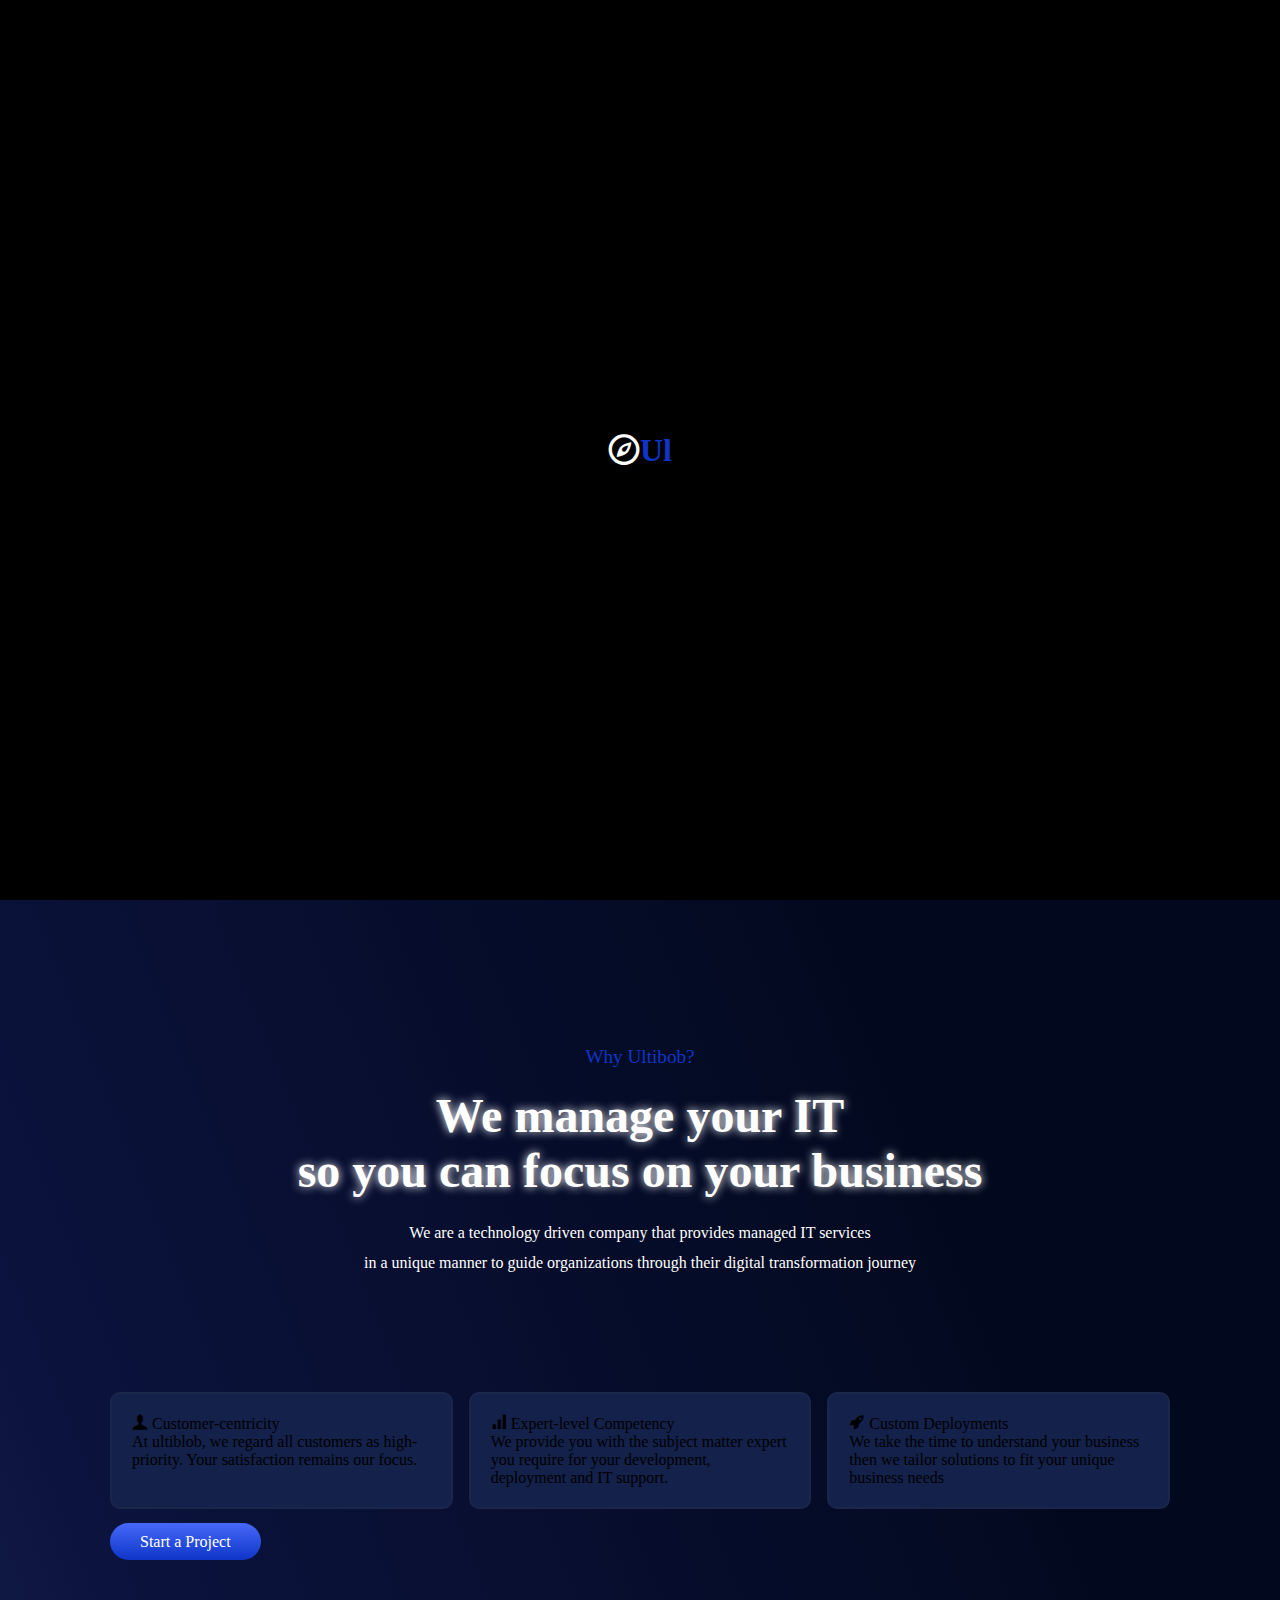
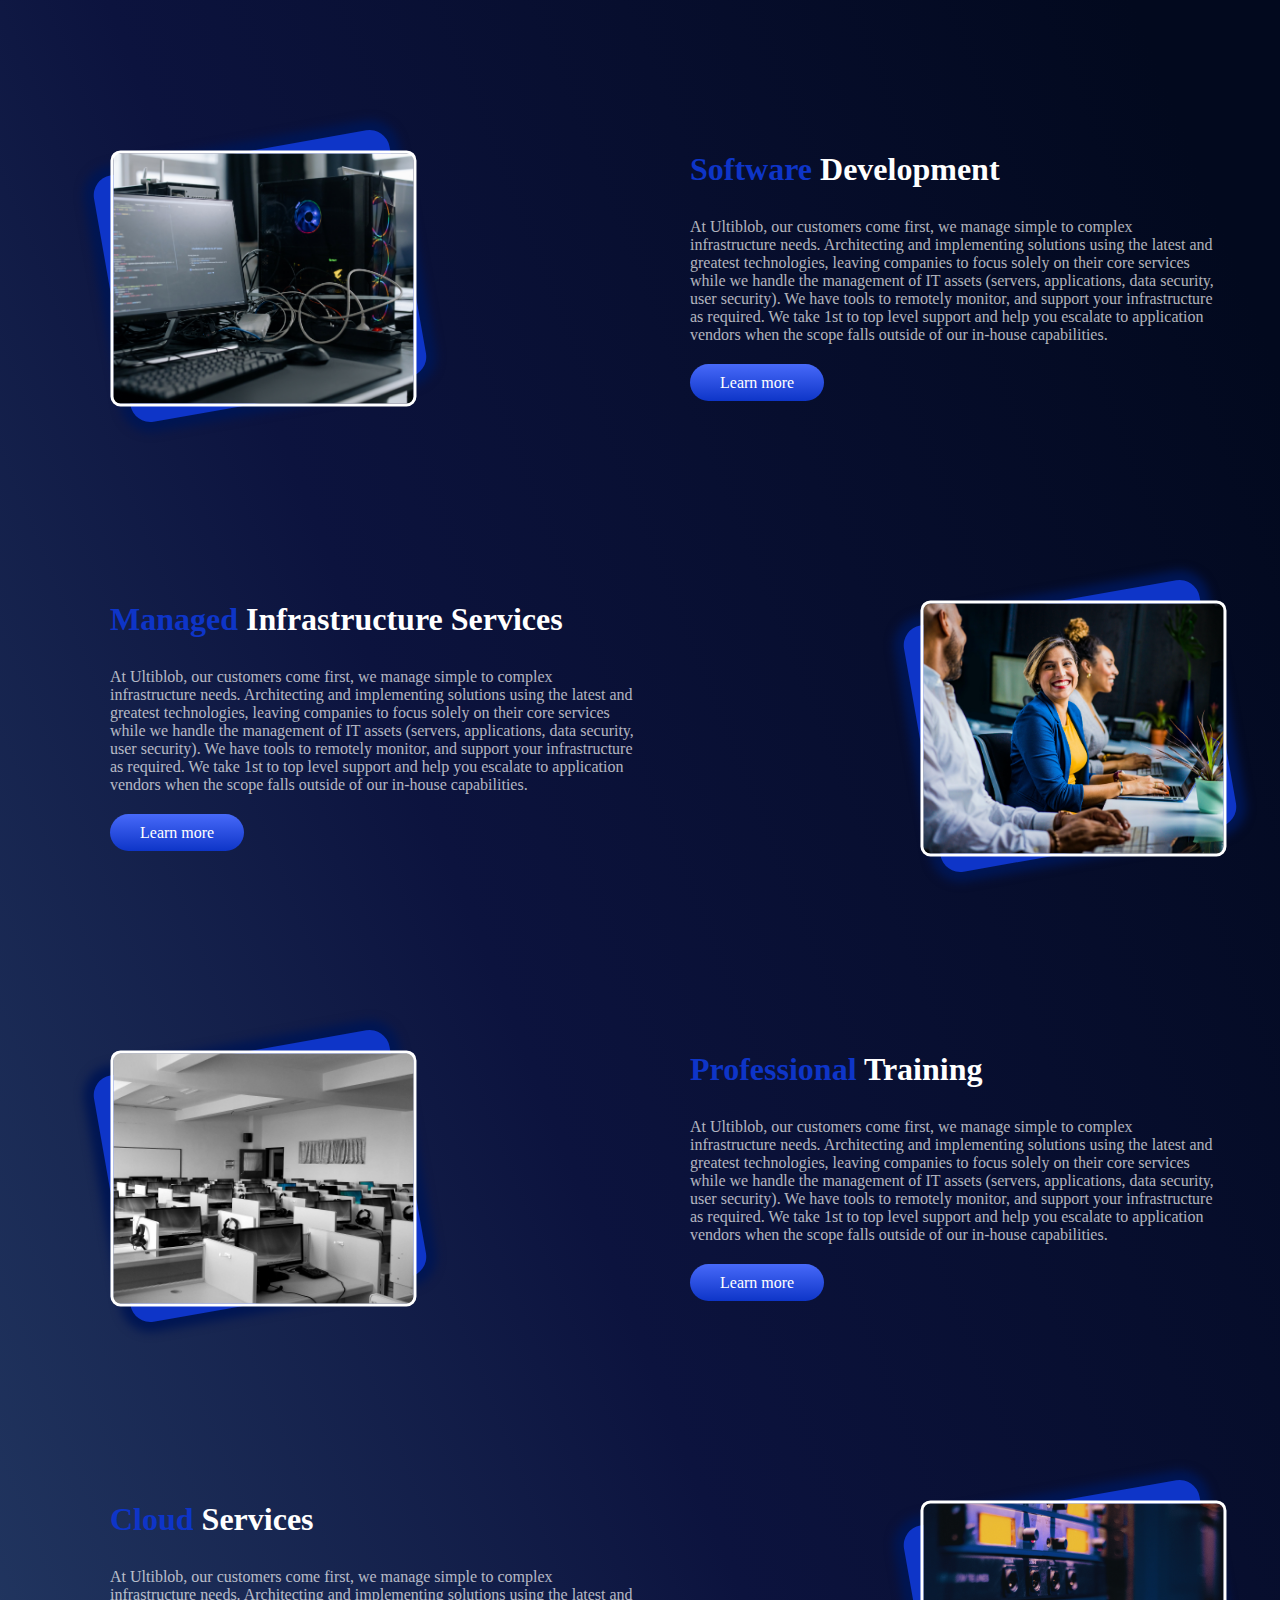
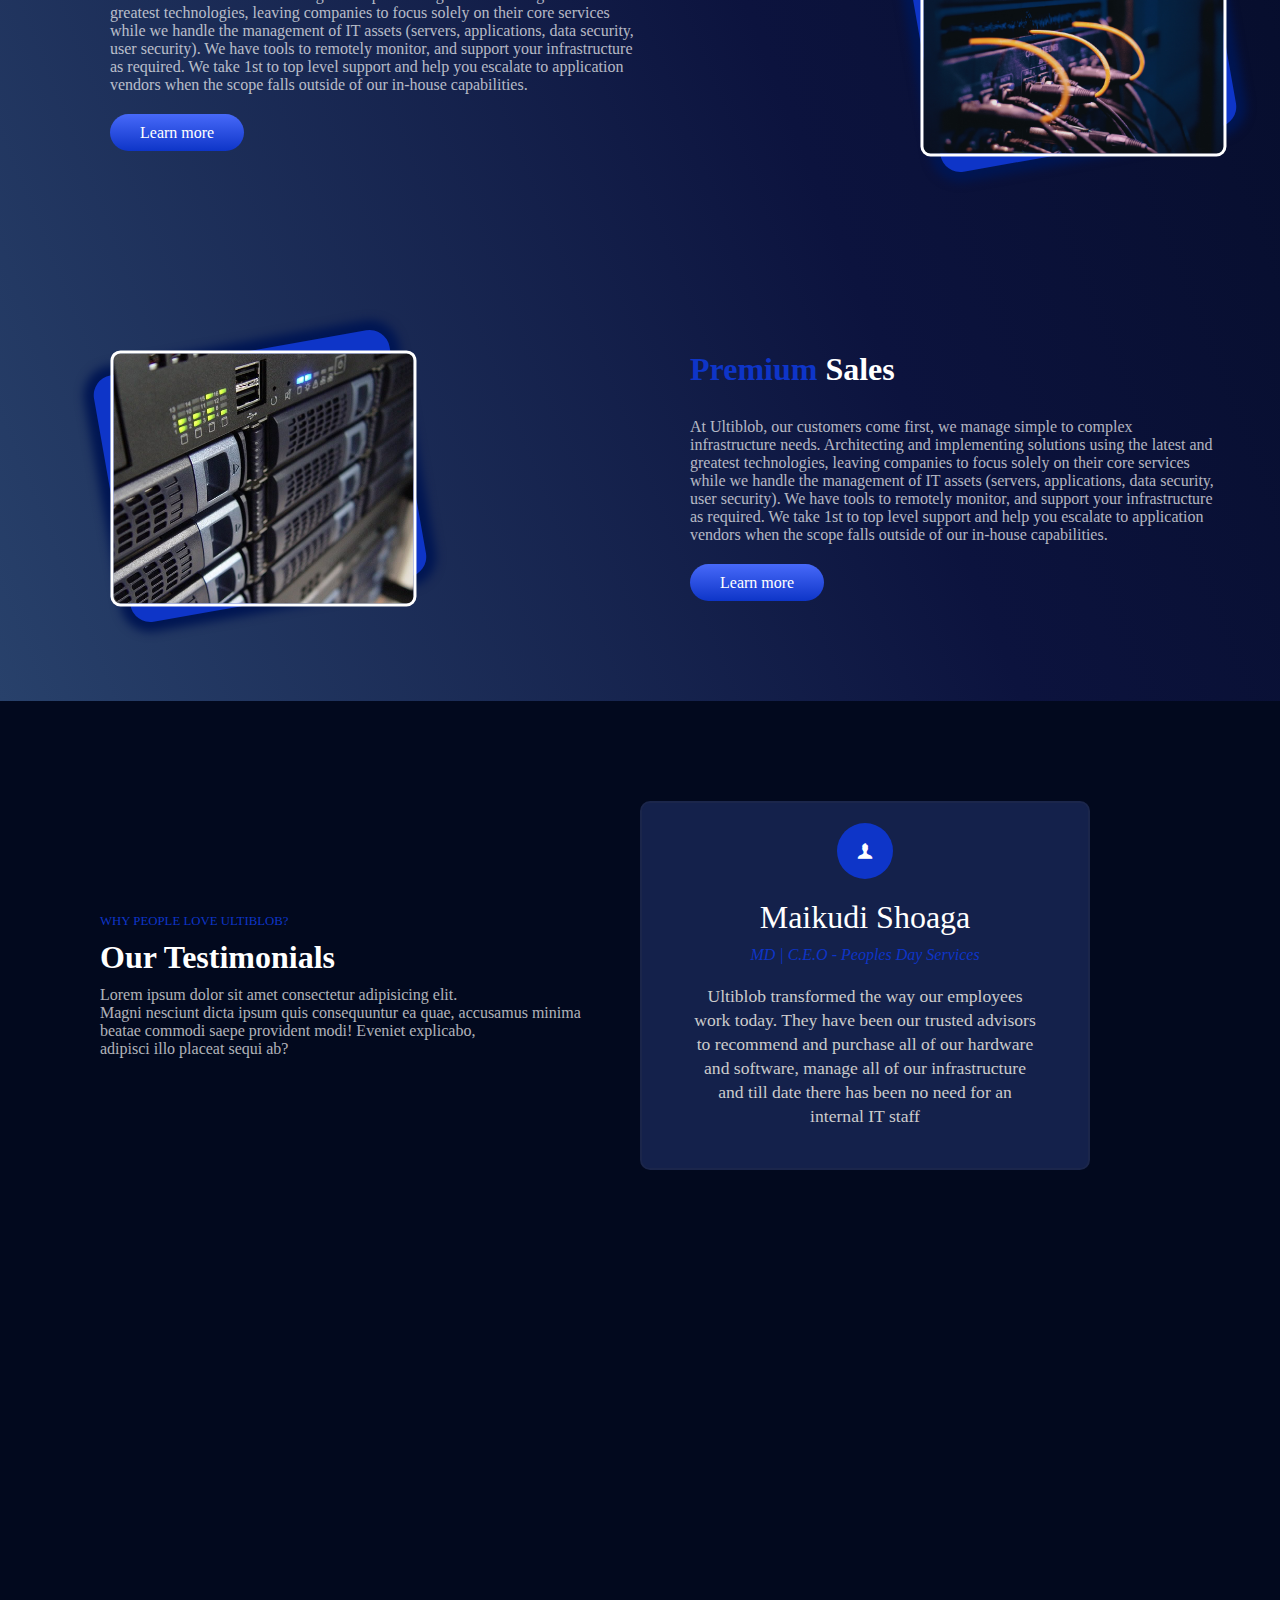
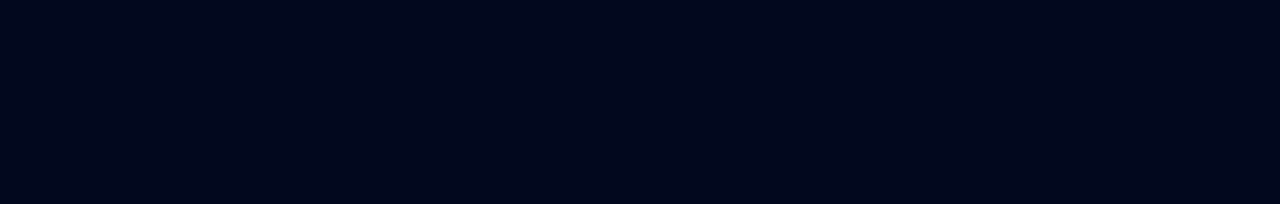
==== commit 17769ccc: "added some pages" ====
--- a/index.html
+++ b/index.html
@@ -1,5 +1,6 @@
 <!DOCTYPE html>
 <html lang="en">
+
 <head>
     <meta charset="UTF-8">
     <meta http-equiv="X-UA-Compatible" content="IE=edge">
@@ -7,7 +8,9 @@
     <title>Document</title>
     <link rel="stylesheet" href="./entypo/style.css">
     <link rel="stylesheet" href="./style.css">
+    <link rel="stylesheet" href="./aos/aos.css">
 </head>
+
 <body class="hideScroll">
     <div id="container" class="p-0">
         <!-- Loader Section -->
@@ -26,146 +29,195 @@
                     <ul>
                         <li><a href="index.html">Home</a></li>
                         <li><a href="aboutus.html">About</a></li>
-                        <li><a href="">Programs</a></li>
+                        <li><a href="./program.html">Programs</a></li>
                         <li><a href="">Links</a></li>
                         <li><a href="">Blog</a></li>
                         <li><a href="">Contact Us</a></li>
                     </ul>
                     <li><a href="" class="button"><i class="entypo-icon-briefcase"></i>Career</a></a></li>
                 </ul>
-                
+
             </nav>
             <section>
-                <div>
-                    <p id="text-1">Join the revolution</p>
-                    <h1 class="h1-textshadow">Ultibob</h1>
-                    <p id="text-2">The first cloud-firewall, built for WFM</p>
-                    <p id="text-3">We make technology accessible,<br>Integrating,migrating and managing data<br> and services across various cloud and data platforms</p>
-                    <a href="" class="button">Get Started</a>
-                    <a href="" class="button-1">Read More</a>
-                </div>
-                <div id="img-con" class=""><img src="./Img/original-2614b1a5b17e13824c57fdef108bff95-removebg-preview.png" alt="" class="animateLogo"></div>
+                <div data-aos="fade-up" data-aos-duration="4000">
+                    <div>
+                        <p id="text-1">Join the revolution</p>
+                        <h1 class="h1-textshadow">Ultibob</h1>
+                        <p id="text-2">The first cloud-firewall, built for WFM</p>
+                        <p id="text-3">We make technology accessible,<br>Integrating,migrating and managing data<br> and
+                            services across various cloud and data platforms</p>
+                        <a href="" class="button">Get Started</a>
+                        <a href="" class="button-1">Read More</a>
+                    </div>
+                </div>
+
+                <div data-aos="fade-left" data-aos-duration="4000">
+                    <div id="img-con" class="">
+                        <img src="./Img/original-2614b1a5b17e13824c57fdef108bff95-removebg-preview.png" alt=""
+                            class="animateLogo">
+                    </div>
+                </div>
             </section>
 
-            
+
         </header>
         <!-- /Header Section -->
 
         <!-- Section1 -->
         <section id="section-1">
-           <div id="div-1">
-            <h3 class="">Trusted by 350+ happy companies</h3>
-            <div id="company-logo">
-                <div><img src="./Img/cisco.png" alt=""></div>
-                <div><img src="./Img/dell.png" alt=""></div>
-                <div><img src="./Img/hp-enterprise.png" alt=""></div>
-                <div><img src="./Img/microsoft-silver-partner.png" alt=""></div>
-                <div><img src="./Img/redhat.png" alt=""></div>
-                <div><img src="./Img/arrow.png" alt=""></div>
-            </div>
-           </div>
+            <div data-aos="fade-up" data-aos-duration="4000">
+                <div id="div-1">
+                    <h3 class="">Trusted by 350+ happy companies</h3>
+                    <div id="company-logo">
+                        <div><img src="./Img/cisco.png" alt=""></div>
+                        <div><img src="./Img/dell.png" alt=""></div>
+                        <div><img src="./Img/hp-enterprise.png" alt=""></div>
+                        <div><img src="./Img/microsoft-silver-partner.png" alt=""></div>
+                        <div><img src="./Img/redhat.png" alt=""></div>
+                        <div><img src="./Img/arrow.png" alt=""></div>
+                    </div>
+                </div>
+            </div>
 
             <div id="div-2">
                 <div id="writeup">
                     <p class="text-1">Why Ultibob?</p>
                     <h1 class="h1-textshadow">We manage your IT <br>so you can focus on your business</h1>
-                    <p class="text-2">We are a technology driven company that provides managed IT services <br>in a unique manner to guide organizations through their digital transformation journey</p>
-                </div>
-
-                <div id="boxes">
-                    <div class="boxes">
-                        <div>
-                            <i class="entypo-icon-user"></i>
-                            <span>Customer-centricity</span>
+                    <p class="text-2">We are a technology driven company that provides managed IT services <br>in a
+                        unique manner to guide organizations through their digital transformation journey</p>
+                </div>
+                <div class="d-flex justify-content-center">
+                    <div id="boxes">
+                        <div class="boxes">
+                            <div>
+                                <i class="entypo-icon-user"></i>
+                                <span>Customer-centricity</span>
+                            </div>
+                            <p>At ultiblob, we regard all customers as high-priority. Your satisfaction remains our
+                                focus.
+                            </p>
                         </div>
-                        <p>At ultiblob, we regard all customers as high-priority. Your satisfaction remains our focus.</p>
-                    </div>
-
-                    <div class="boxes">
-                        <div>
-                            <i class="entypo-icon-bar-graph"></i>
-                            <span>Expert-level Competency</span>
+
+                        <div class="boxes">
+                            <div>
+                                <i class="entypo-icon-bar-graph"></i>
+                                <span>Expert-level Competency</span>
+                            </div>
+                            <p>We provide you with the subject matter expert you require for your development,
+                                deployment
+                                and IT support.</p>
                         </div>
-                        <p>We provide you with the subject matter expert you require for your development, deployment and IT support.</p>
-                    </div>
-
-                    <div class="boxes">
-                        <div>
-                            <i class="entypo-icon-rocket"></i>
-                            <span>Custom Deployments</span>
+
+                        <div class="boxes">
+                            <div>
+                                <i class="entypo-icon-rocket"></i>
+                                <span>Custom Deployments</span>
+                            </div>
+                            <p>We take the time to understand your business then we tailor solutions to fit your unique
+                                business needs</p>
                         </div>
-                        <p>We take the time to understand your business then we tailor solutions to fit your unique business needs</p>
+
                     </div>
 
                     <a href="" class="button">Start a Project</a>
-                    
-                </div>
-            </div>
+                </div>
+            </div>
+
 
             <div id="div-3" class="grid">
                 <div class="img-con">
-                    
+
                 </div>
                 <div>
                     <h3 class="text-left">
                         <span class="color-span">Software</span> Development
                     </h3>
-                    <p class="paragraph">At Ultiblob, our customers come first, we manage simple to complex infrastructure needs. Architecting and implementing solutions using the latest and greatest technologies, leaving companies to focus solely on their core services while we handle the management of IT assets (servers, applications, data security, user security). We have tools to remotely monitor, and support your infrastructure as required. We take 1st to top level support and help you escalate to application vendors when the scope falls outside of our in-house capabilities.</p>
+                    <p class="paragraph">At Ultiblob, our customers come first, we manage simple to complex
+                        infrastructure needs. Architecting and implementing solutions using the latest and greatest
+                        technologies, leaving companies to focus solely on their core services while we handle the
+                        management of IT assets (servers, applications, data security, user security). We have tools to
+                        remotely monitor, and support your infrastructure as required. We take 1st to top level support
+                        and help you escalate to application vendors when the scope falls outside of our in-house
+                        capabilities.</p>
                     <a href="" class="button">Learn more</a></a>
                 </div>
             </div>
 
             <div id="div-4" class="grid">
                 <div class="img-con">
-                    
+
                 </div>
                 <div>
                     <h3 class="text-left">
                         <span class="color-span">Managed </span> Infrastructure Services
                     </h3>
-                    <p class="paragraph">At Ultiblob, our customers come first, we manage simple to complex infrastructure needs. Architecting and implementing solutions using the latest and greatest technologies, leaving companies to focus solely on their core services while we handle the management of IT assets (servers, applications, data security, user security). We have tools to remotely monitor, and support your infrastructure as required. We take 1st to top level support and help you escalate to application vendors when the scope falls outside of our in-house capabilities.</p>
-                    <a href="" class="button">Learn more</a></a>
-                </div>
-
-                
-                
+                    <p class="paragraph">At Ultiblob, our customers come first, we manage simple to complex
+                        infrastructure needs. Architecting and implementing solutions using the latest and greatest
+                        technologies, leaving companies to focus solely on their core services while we handle the
+                        management of IT assets (servers, applications, data security, user security). We have tools to
+                        remotely monitor, and support your infrastructure as required. We take 1st to top level support
+                        and help you escalate to application vendors when the scope falls outside of our in-house
+                        capabilities.</p>
+                    <a href="" class="button">Learn more</a></a>
+                </div>
+
+
+
             </div>
 
             <div id="div-5" class="grid">
                 <div class="img-con">
-                    
+
                 </div>
                 <div>
                     <h3 class="text-left">
                         <span class="color-span">Professional</span> Training
                     </h3>
-                    <p class="paragraph">At Ultiblob, our customers come first, we manage simple to complex infrastructure needs. Architecting and implementing solutions using the latest and greatest technologies, leaving companies to focus solely on their core services while we handle the management of IT assets (servers, applications, data security, user security). We have tools to remotely monitor, and support your infrastructure as required. We take 1st to top level support and help you escalate to application vendors when the scope falls outside of our in-house capabilities.</p>
+                    <p class="paragraph">At Ultiblob, our customers come first, we manage simple to complex
+                        infrastructure needs. Architecting and implementing solutions using the latest and greatest
+                        technologies, leaving companies to focus solely on their core services while we handle the
+                        management of IT assets (servers, applications, data security, user security). We have tools to
+                        remotely monitor, and support your infrastructure as required. We take 1st to top level support
+                        and help you escalate to application vendors when the scope falls outside of our in-house
+                        capabilities.</p>
                     <a href="" class="button">Learn more</a></a>
                 </div>
             </div>
 
             <div id="div-6" class="grid">
                 <div class="img-con">
-                    
+
                 </div>
                 <div>
                     <h3 class="text-left">
                         <span class="color-span">Cloud</span> Services
                     </h3>
-                    <p class="paragraph">At Ultiblob, our customers come first, we manage simple to complex infrastructure needs. Architecting and implementing solutions using the latest and greatest technologies, leaving companies to focus solely on their core services while we handle the management of IT assets (servers, applications, data security, user security). We have tools to remotely monitor, and support your infrastructure as required. We take 1st to top level support and help you escalate to application vendors when the scope falls outside of our in-house capabilities.</p>
+                    <p class="paragraph">At Ultiblob, our customers come first, we manage simple to complex
+                        infrastructure needs. Architecting and implementing solutions using the latest and greatest
+                        technologies, leaving companies to focus solely on their core services while we handle the
+                        management of IT assets (servers, applications, data security, user security). We have tools to
+                        remotely monitor, and support your infrastructure as required. We take 1st to top level support
+                        and help you escalate to application vendors when the scope falls outside of our in-house
+                        capabilities.</p>
                     <a href="" class="button">Learn more</a></a>
                 </div>
             </div>
 
             <div id="div-7" class="grid">
                 <div class="img-con">
-                    
+
                 </div>
                 <div>
                     <h3 class="text-left">
                         <span class="color-span">Premium</span> Sales
                     </h3>
-                    <p class="paragraph">At Ultiblob, our customers come first, we manage simple to complex infrastructure needs. Architecting and implementing solutions using the latest and greatest technologies, leaving companies to focus solely on their core services while we handle the management of IT assets (servers, applications, data security, user security). We have tools to remotely monitor, and support your infrastructure as required. We take 1st to top level support and help you escalate to application vendors when the scope falls outside of our in-house capabilities.</p>
+                    <p class="paragraph">At Ultiblob, our customers come first, we manage simple to complex
+                        infrastructure needs. Architecting and implementing solutions using the latest and greatest
+                        technologies, leaving companies to focus solely on their core services while we handle the
+                        management of IT assets (servers, applications, data security, user security). We have tools to
+                        remotely monitor, and support your infrastructure as required. We take 1st to top level support
+                        and help you escalate to application vendors when the scope falls outside of our in-house
+                        capabilities.</p>
                     <a href="" class="button">Learn more</a></a>
                 </div>
             </div>
@@ -173,45 +225,51 @@
         <!-- /Section1 -->
 
         <!-- Section2/Testimony -->
-            <section id="section-2">
-                <div id="div-1">
-                    <p>WHY PEOPLE LOVE ULTIBLOB?</p>
-                    <h3>Our Testimonials</h3>
-                    <p>Lorem ipsum dolor sit amet consectetur adipisicing elit.<br> Magni nesciunt dicta ipsum quis consequuntur ea quae, accusamus minima<br> beatae commodi saepe provident modi! Eveniet explicabo,<br> adipisci illo placeat sequi ab?</p>
-                </div>
-
-                <div id="div-2">
-                    <div class="boxes">
-                        <div>
-                            <span class="icon-con "><i class="entypo-icon-user"></i></span>
-                            <span class="name">Maikudi Shoaga</span>
-                            <span class="occupation">MD | C.E.O - Peoples Day Services</span>
-                        </div>
-                        <p>Ultiblob transformed the way our employees work today. They have been our trusted advisors to recommend and purchase all of our hardware and software, manage all of our infrastructure and till date there has been no need for an internal IT staff</p>
-                    </div>
-                    
-                    
-                </div>
-            </section>
+        <section id="section-2">
+            <div id="div-1">
+                <p>WHY PEOPLE LOVE ULTIBLOB?</p>
+                <h3>Our Testimonials</h3>
+                <p>Lorem ipsum dolor sit amet consectetur adipisicing elit.<br> Magni nesciunt dicta ipsum quis
+                    consequuntur ea quae, accusamus minima<br> beatae commodi saepe provident modi! Eveniet
+                    explicabo,<br> adipisci illo placeat sequi ab?</p>
+            </div>
+
+            <div id="div-2">
+                <div class="boxes">
+                    <div>
+                        <span class="icon-con "><i class="entypo-icon-user"></i></span>
+                        <span class="name">Maikudi Shoaga</span>
+                        <span class="occupation">MD | C.E.O - Peoples Day Services</span>
+                    </div>
+                    <p>Ultiblob transformed the way our employees work today. They have been our trusted advisors to
+                        recommend and purchase all of our hardware and software, manage all of our infrastructure and
+                        till date there has been no need for an internal IT staff</p>
+                </div>
+
+
+            </div>
+        </section>
         <!-- /Section2 -->
 
         <!-- Footer -->
-            <footer class="p-0 m-0">
-                <nav id="nav-1" >
+        <footer class="p-0 m-0">
+            <div data-aos="fade-in" data-aos-duration="4000">
+                <nav id="nav-1">
                     <ul>
                         <ul>
                             <li><a href=""><i class="entypo-icon-compass"></i>Ultibob.</a></li>
-                            <li>We are a technology driven company that provides managed IT services in a unique manner to guide organizations through their digital transformation journey</li>
-                        </ul>
-                        <ul>
-                                <li>Services</li>
-                                <li><a href="">Cloud Services</a></li>
-                                <li><a href="">Managed IT & Support</a></li>
-                                <li><a href="">Application Development</a></li>
-                                <li><a href=""> Hardware & Software Sales</a></li>
-                                <li><a href="">Professional Training</a></li>
-                        </ul>
-
+                            <li>We are a technology driven company that provides managed IT services in a unique manner to
+                                guide organizations through their digital transformation journey</li>
+                        </ul>
+                        <ul>
+                            <li>Services</li>
+                            <li><a href="">Cloud Services</a></li>
+                            <li><a href="">Managed IT & Support</a></li>
+                            <li><a href="">Application Development</a></li>
+                            <li><a href=""> Hardware & Software Sales</a></li>
+                            <li><a href="">Professional Training</a></li>
+                        </ul>
+    
                         <ul>
                             <li>Quick Links</li>
                             <li><a href="">About Us</a></li>
@@ -220,45 +278,46 @@
                             <li><a href="">Services</a></li>
                             <li><a href="">Privacy Policy</a></li>
                         </ul>
-
+    
                         <ul>
                             <li>Contact</li>
-                            <li><a href=""><i class="entypo-icon-location"></i> Broomfield, Colorado 80021, United States</a></li>
+                            <li><a href=""><i class="entypo-icon-location"></i> Broomfield, Colorado 80021, United
+                                    States</a></li>
                             <li><a href=""><i class="entypo-icon-paper-plane"></i>Mail</a></li>
                             <li><a href=""><i class="entypo-icon-help"></i>Support</a></li>
                             <li><a href=""><i class="entypo-icon-phone"></i> Phone</a></li>
-                            
-                        </ul>
-                        
+    
+                        </ul>
+    
                     </ul>
                 </nav>
-
-                
+    
+    
                 <nav id="nav-2">
                     <ul>
                         <ul>
-                            <li><a >&copy;Ultibob. All rights reserved</a></li>
-                            
-                        </ul>
-
-                        <ul>
-                                
-                                <li><a href="" class="icon"><i  class="entypo-icon-twitter"></i></a></li>
-                                <li><a href="" class="icon"><i  class="entypo-icon-facebook"></i></a></li>
-                                <li><a href="" class="icon"><i  class="entypo-icon-instagram"></i></a></li>
-                                <li><a href="" class="icon"><i  class="entypo-icon-youtube"></i></a></li>
-                                <li><a href="" class="icon"><i  class="entypo-icon-linkedin"></i></a></li>
-                                
-                        </ul>
-
-                        
-                        
+                            <li><a>&copy;Ultibob. All rights reserved</a></li>
+                        </ul>
+    
+                        <ul>
+                            <li><a href="" class="icon"><i class="entypo-icon-twitter"></i></a></li>
+                            <li><a href="" class="icon"><i class="entypo-icon-facebook"></i></a></li>
+                            <li><a href="" class="icon"><i class="entypo-icon-instagram"></i></a></li>
+                            <li><a href="" class="icon"><i class="entypo-icon-youtube"></i></a></li>
+                            <li><a href="" class="icon"><i class="entypo-icon-linkedin"></i></a></li>
+                        </ul>
                     </ul>
                 </nav>
-            </footer>
+            </div>
+        </footer>
         <!-- /Footer -->
     </div>
-    
+
     <script src="./main.js"></script>
+    <script src="./aos/aos.js"></script>
+    <script>
+        AOS.init();
+    </script>
 </body>
+
 </html>--- a/style.css
+++ b/style.css
@@ -223,18 +223,23 @@
     line-height: 30px;
 }
 
-#div-2 > #boxes{
-    display: grid;
-    grid-template-columns: repeat(3,1fr);
-    grid-column-gap: 20px;
-}
-#div-2 > #boxes .button{
-    justify-self: center;
-    grid-area: 2/span 3;
+#boxes{
+    display: flex;
+    justify-content: center;
+    gap: 1rem;
+    padding: 1.5rem 0;
+    flex-wrap: wrap;
+    /* display: grid; */
+    /* grid-template-columns: repeat(3,1fr);
+    grid-column-gap: 20px; */
+}
+#boxes .button{
     margin-top: 50px;
     border-radius: 2px;
     box-shadow: 0px 0px 10px 5px #011653;
     position: relative;
+    margin: 0 auto;
+    display: block;
 }
 
 .boxes{
@@ -244,6 +249,9 @@
     font-family: var(--font);
     background-color: #14214B;
     position: relative;
+    min-width: 250px;
+    max-width: 450px;
+    flex: 1;
     transform: translateY(0px);
     transition: 1s;
     -webkit-transition: 1s;
@@ -287,6 +295,8 @@
     border-radius: 20px;
     transform: rotate(-10deg);
     width: 50%;
+    height: 250px;
+    min-width: 300px;
     position: relative;
     box-shadow: 0px 0px 10px 10px #011653;
     /* border: solid; */
@@ -552,6 +562,14 @@
 
 /* Responsiveness Index.html */
 /* Mobile Devices < 767px */
+@media screen and (max-width: 767px){
+    #section-1 .grid{
+        display: flex;
+        flex-direction: column;
+        margin: 50px 0px;
+        font-size: 1.2rem;
+    }
+}
 @media screen and (max-width:567px){
     *{
         max-width: 100%;
@@ -707,9 +725,8 @@
         display: block;
         height: 200px;
         width: 100%;
-         transform: rotate(3deg);
-         
-        
+        transform: rotate(3deg);
+            
      }
      #section-1 > div .img-con::before{
          transform: rotate(-5deg);
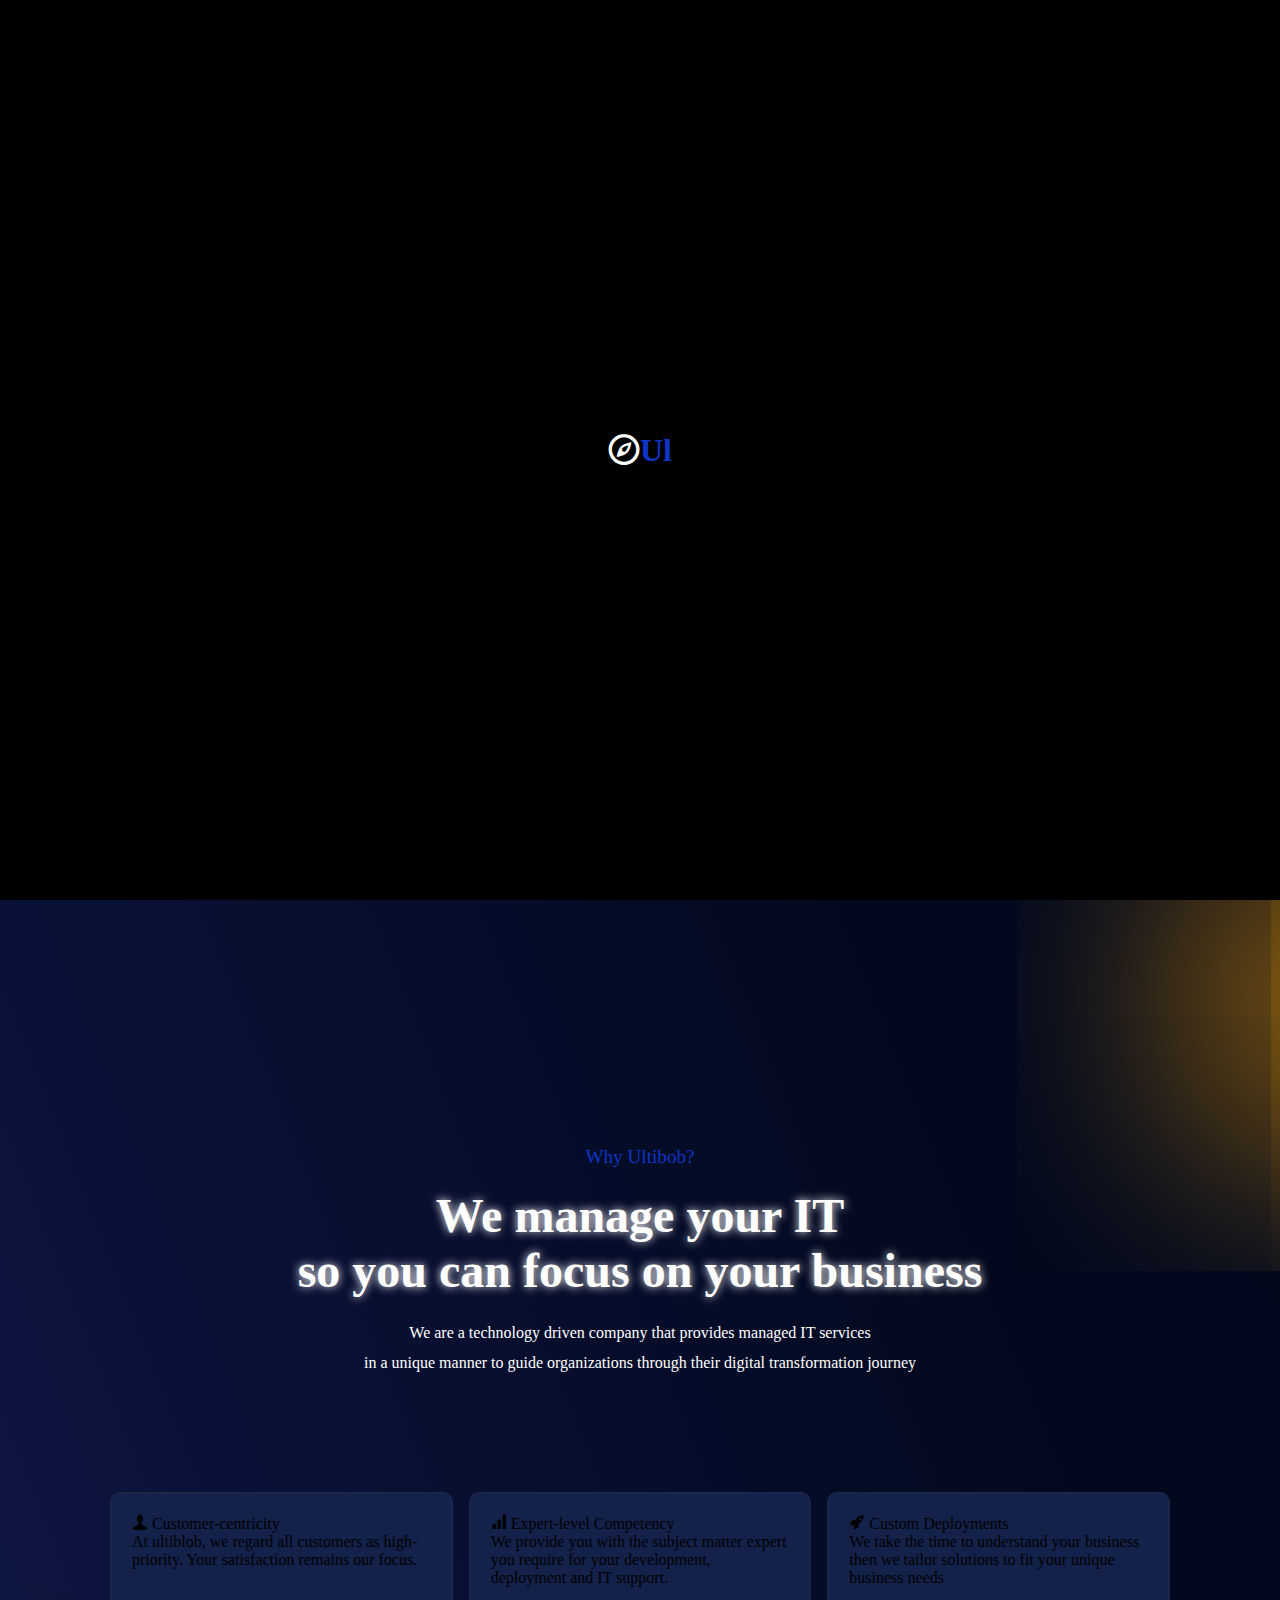
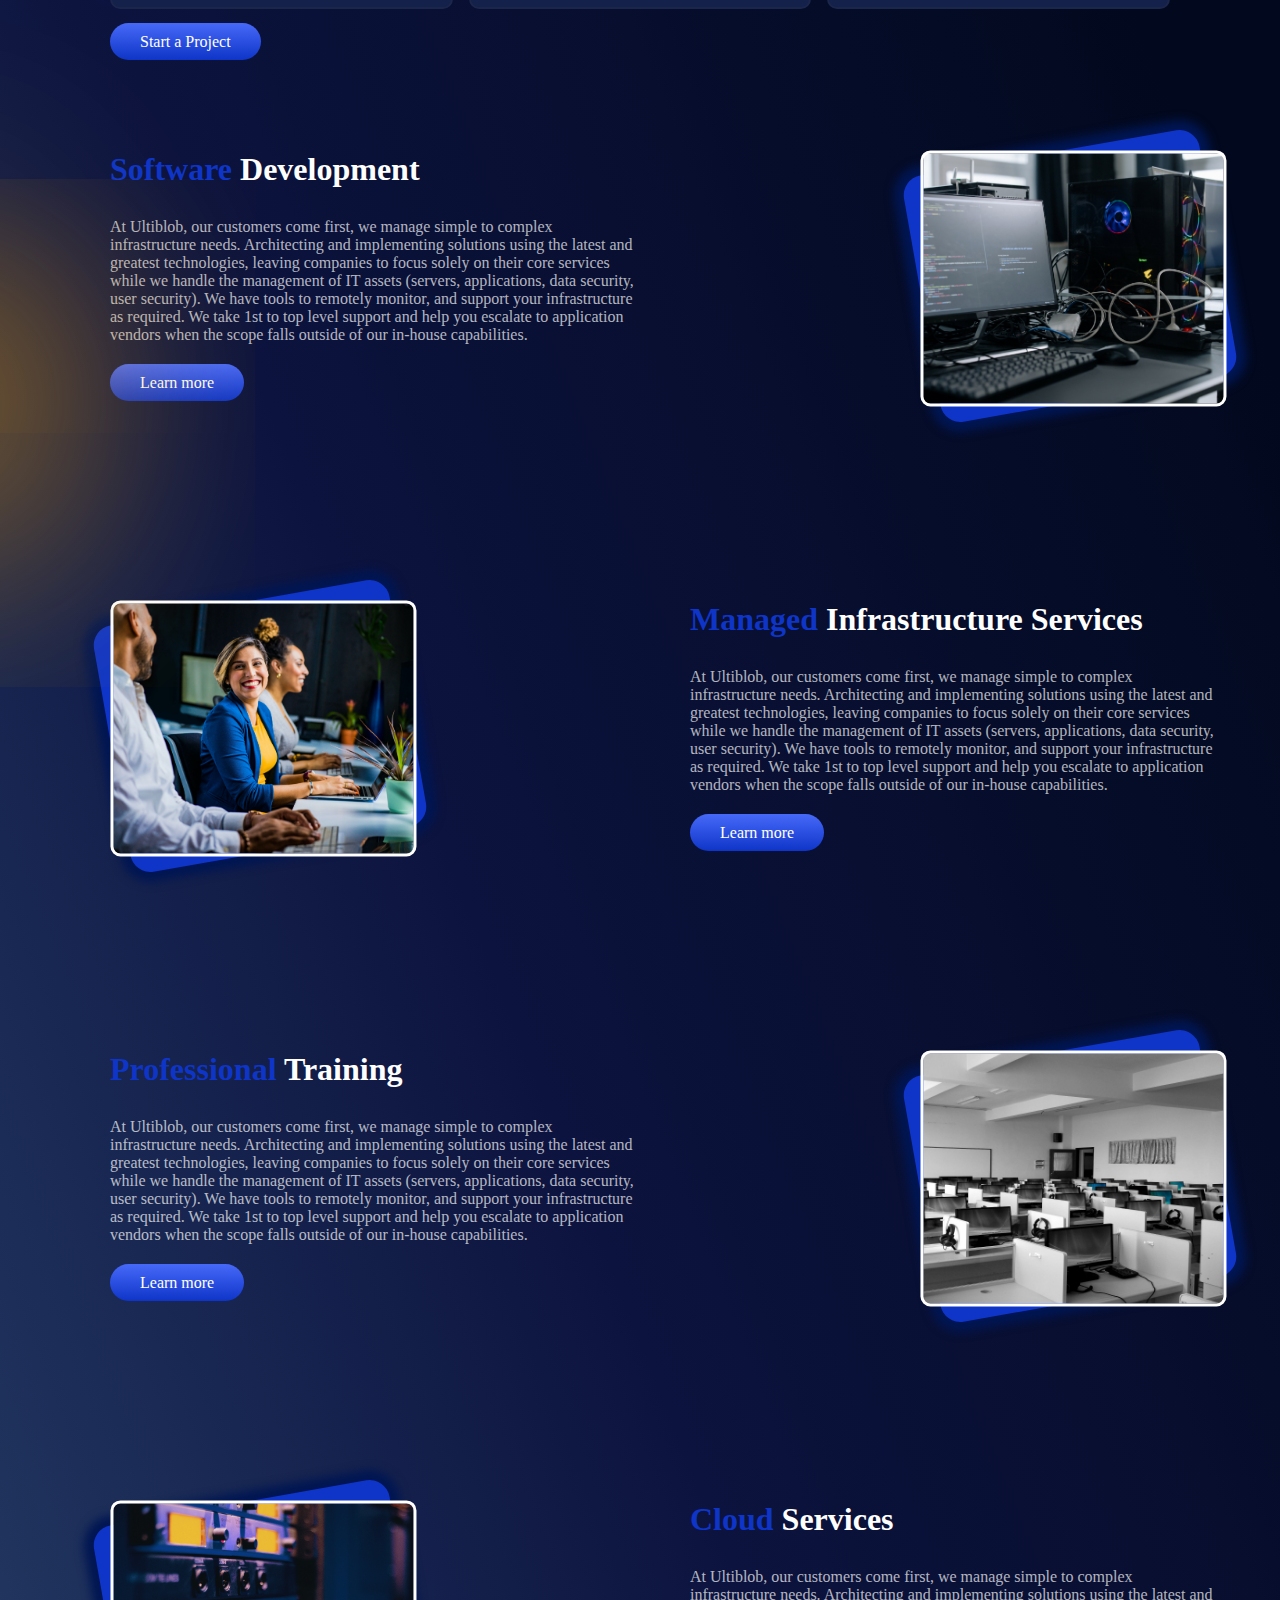
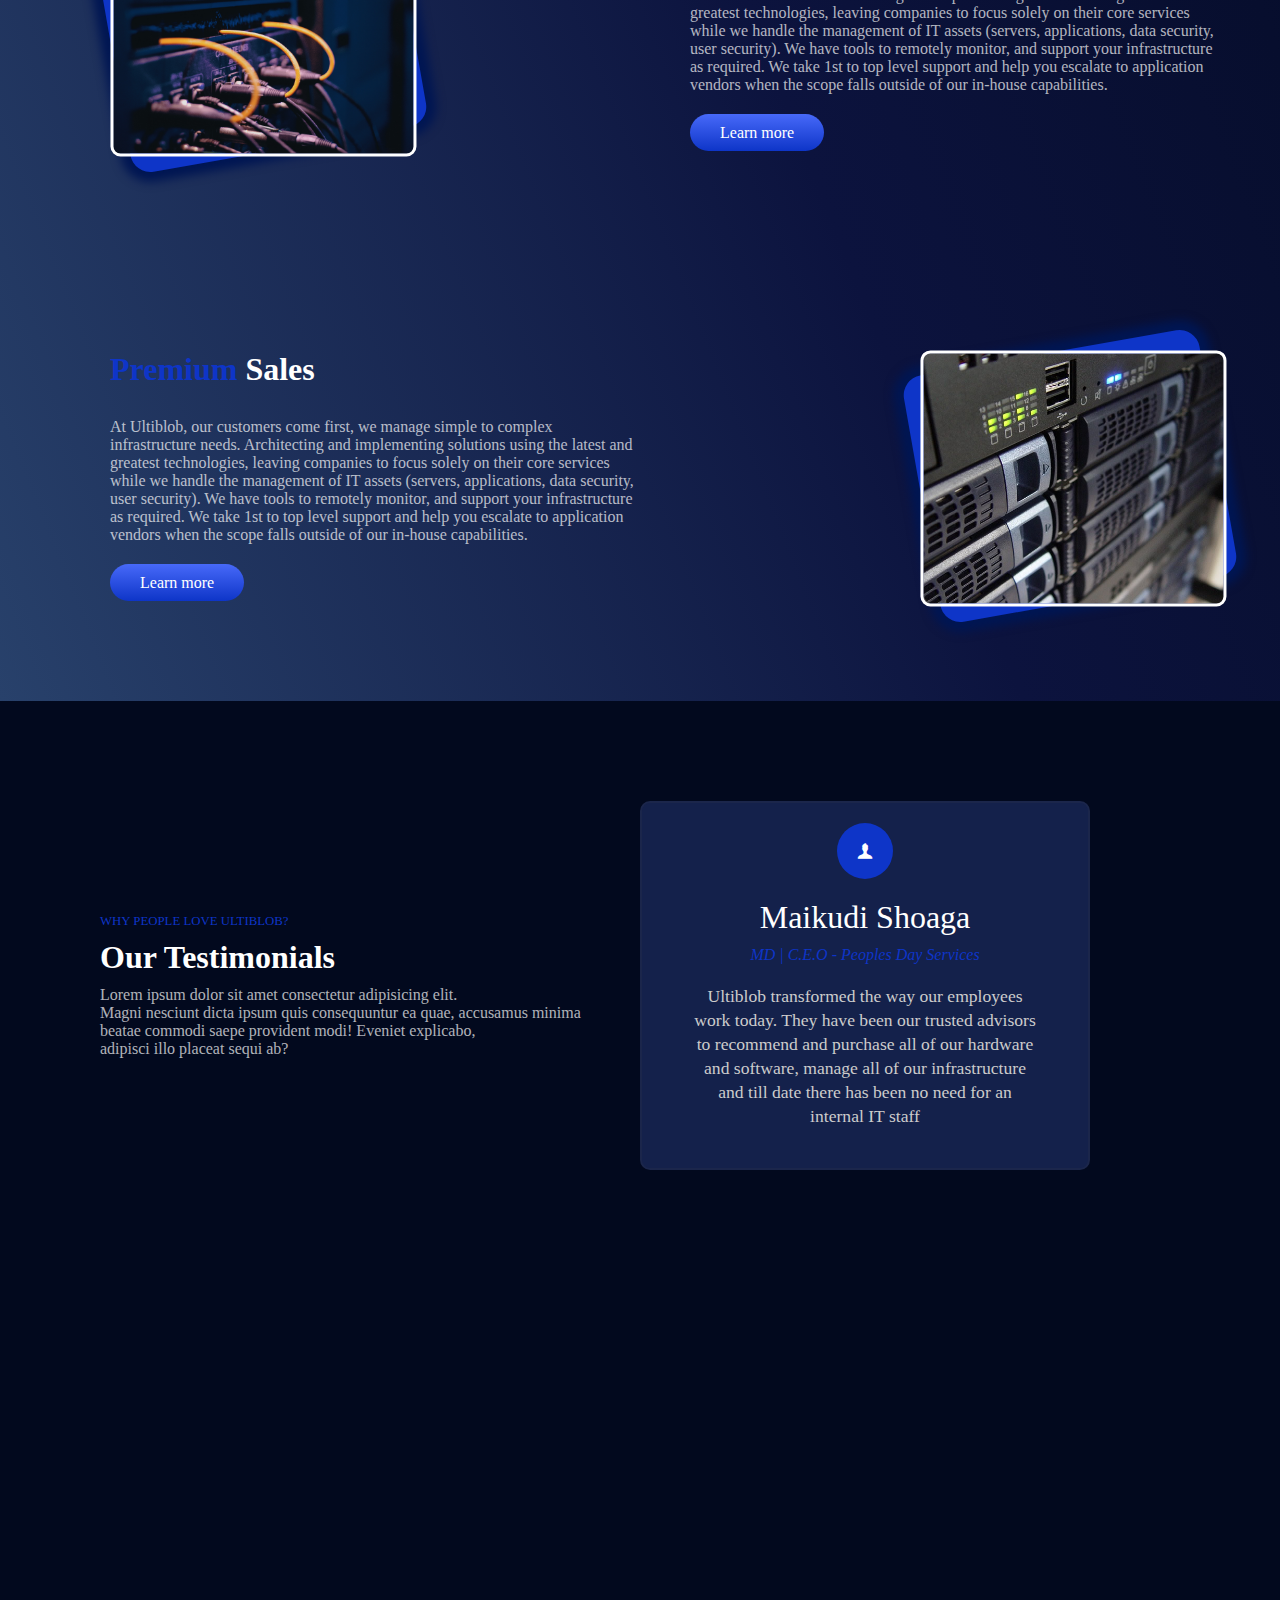
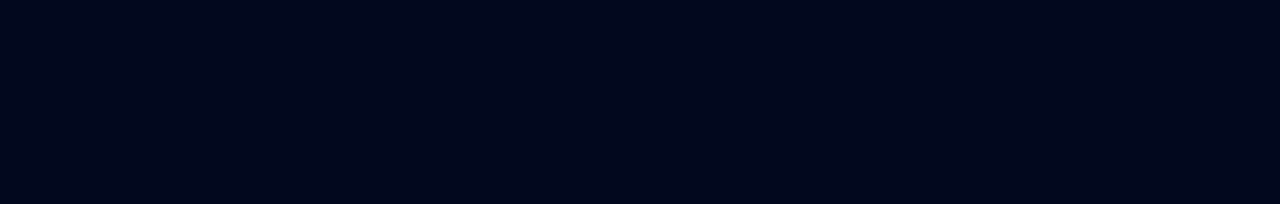
==== commit 212000db: "added the sun style" ====
--- a/index.html
+++ b/index.html
@@ -9,6 +9,7 @@
     <link rel="stylesheet" href="./entypo/style.css">
     <link rel="stylesheet" href="./style.css">
     <link rel="stylesheet" href="./aos/aos.css">
+    <link rel="stylesheet" href="./sun.css">
 </head>
 
 <body class="hideScroll">
@@ -65,6 +66,7 @@
 
         <!-- Section1 -->
         <section id="section-1">
+            <div class="sun orange"></div>
             <div data-aos="fade-up" data-aos-duration="4000">
                 <div id="div-1">
                     <h3 class="">Trusted by 350+ happy companies</h3>
@@ -226,6 +228,7 @@
 
         <!-- Section2/Testimony -->
         <section id="section-2">
+            <div class="sun orange left"></div>
             <div id="div-1">
                 <p>WHY PEOPLE LOVE ULTIBLOB?</p>
                 <h3>Our Testimonials</h3>
--- a/sun.css
+++ b/sun.css
@@ -0,0 +1,29 @@
+body {
+    overflow-x: hidden;
+}
+
+
+.sun.orange {
+    position: absolute;
+    right: -8%;
+    top: 20%;
+    width: 1px;
+    height: 1px;
+    border: 0;
+    outline: 0;
+    border-radius: 50%;
+    box-shadow: -2px -2px 1000px 150px hsl(39, 100%, 50%);
+    /* box-shadow: 50px 50px 20px 350px rgba(249, 108, 14, 0.22); */
+}
+
+.sun.orange.left {
+    position: absolute;
+    left: -8%;
+    top: 40%;
+    width: 1px;
+    height: 1px;
+    border: 0;
+    outline: 0;
+    border-radius: 50%;
+    box-shadow: -2px -2px 1000px 150px hsl(39, 100%, 50%);
+}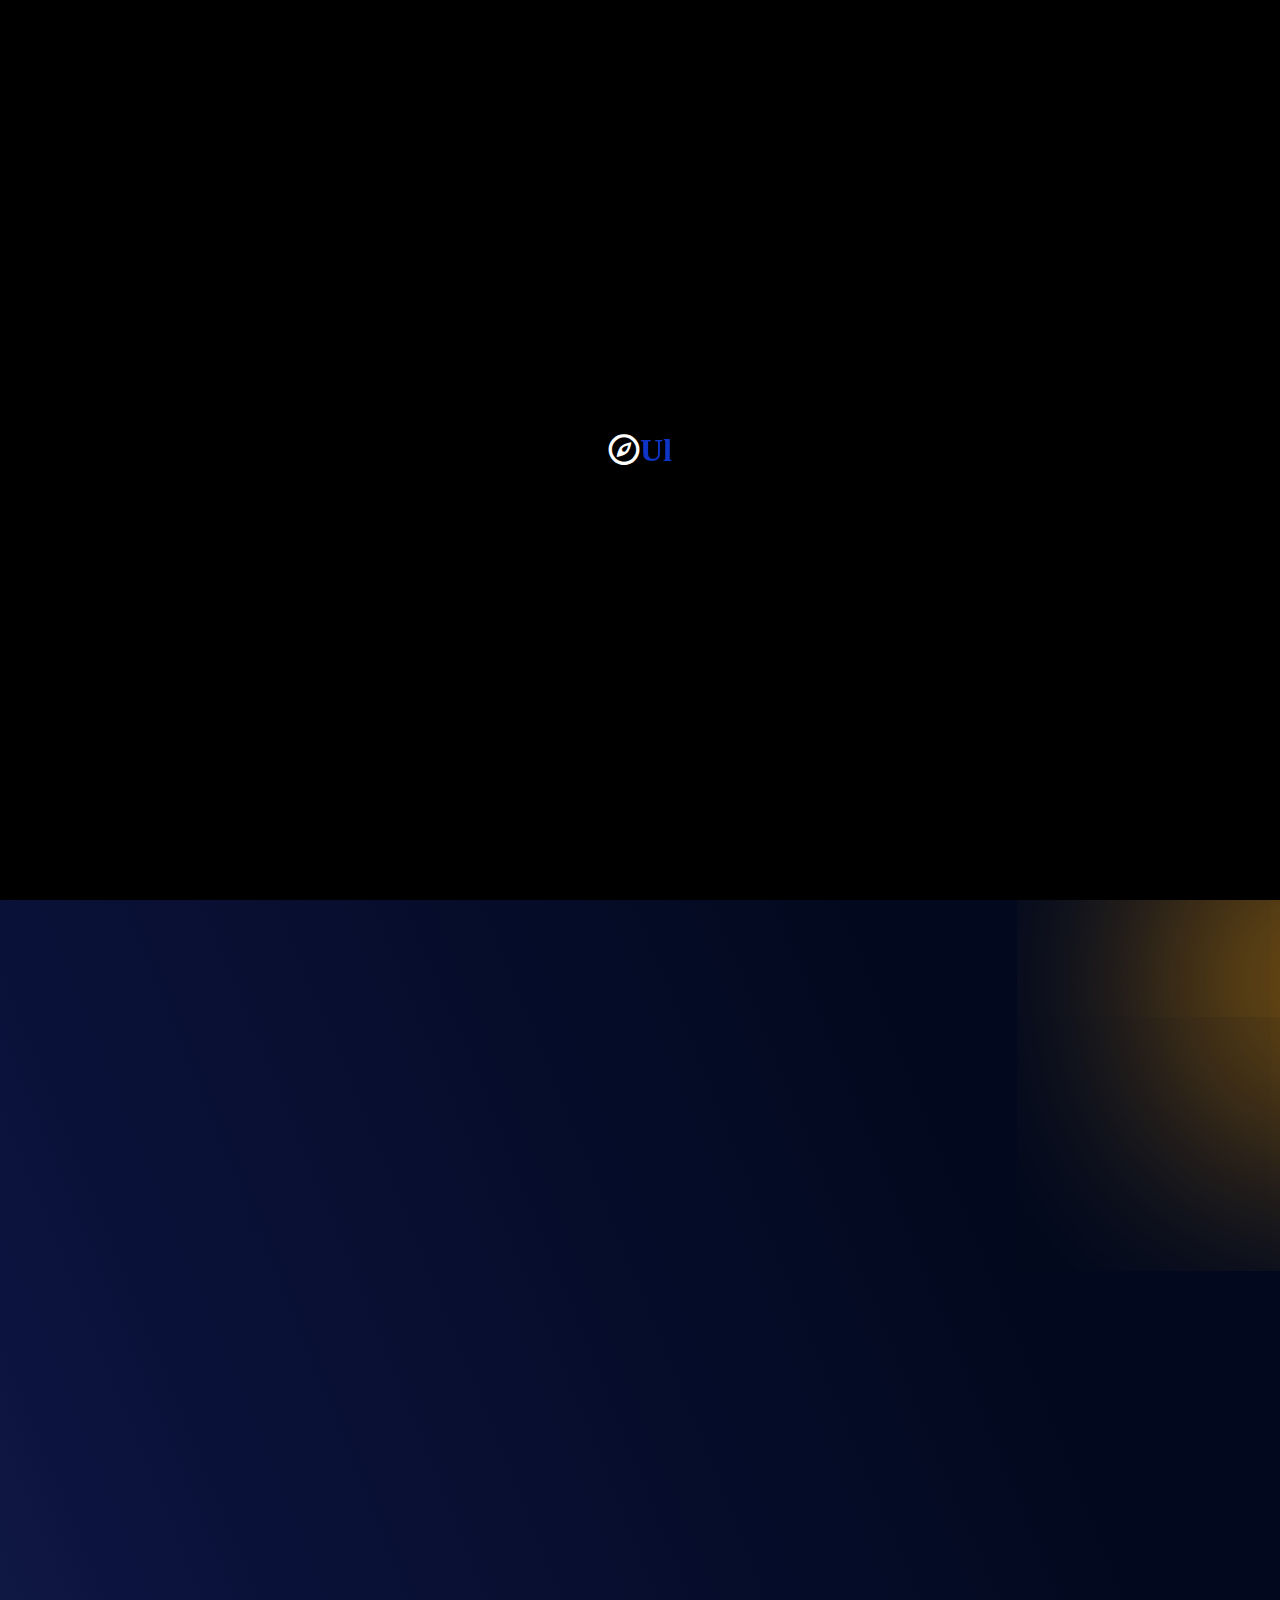
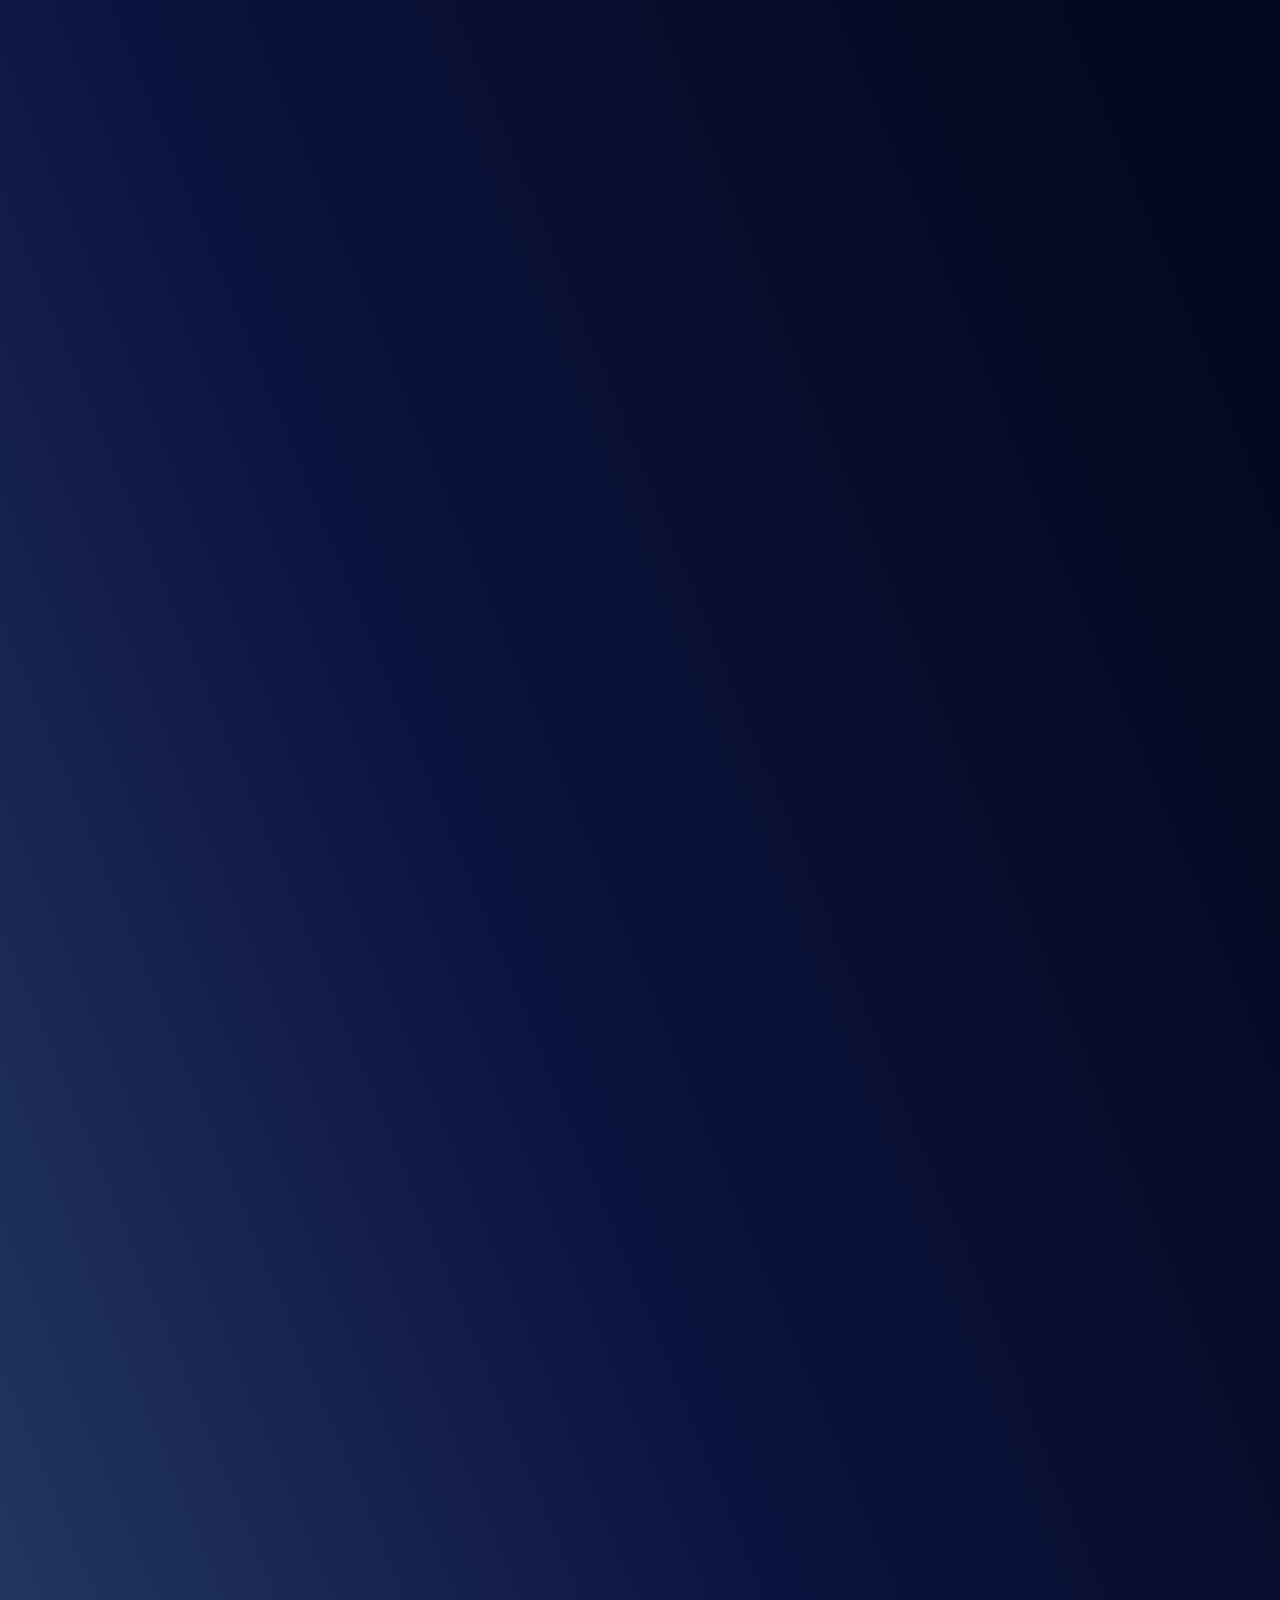
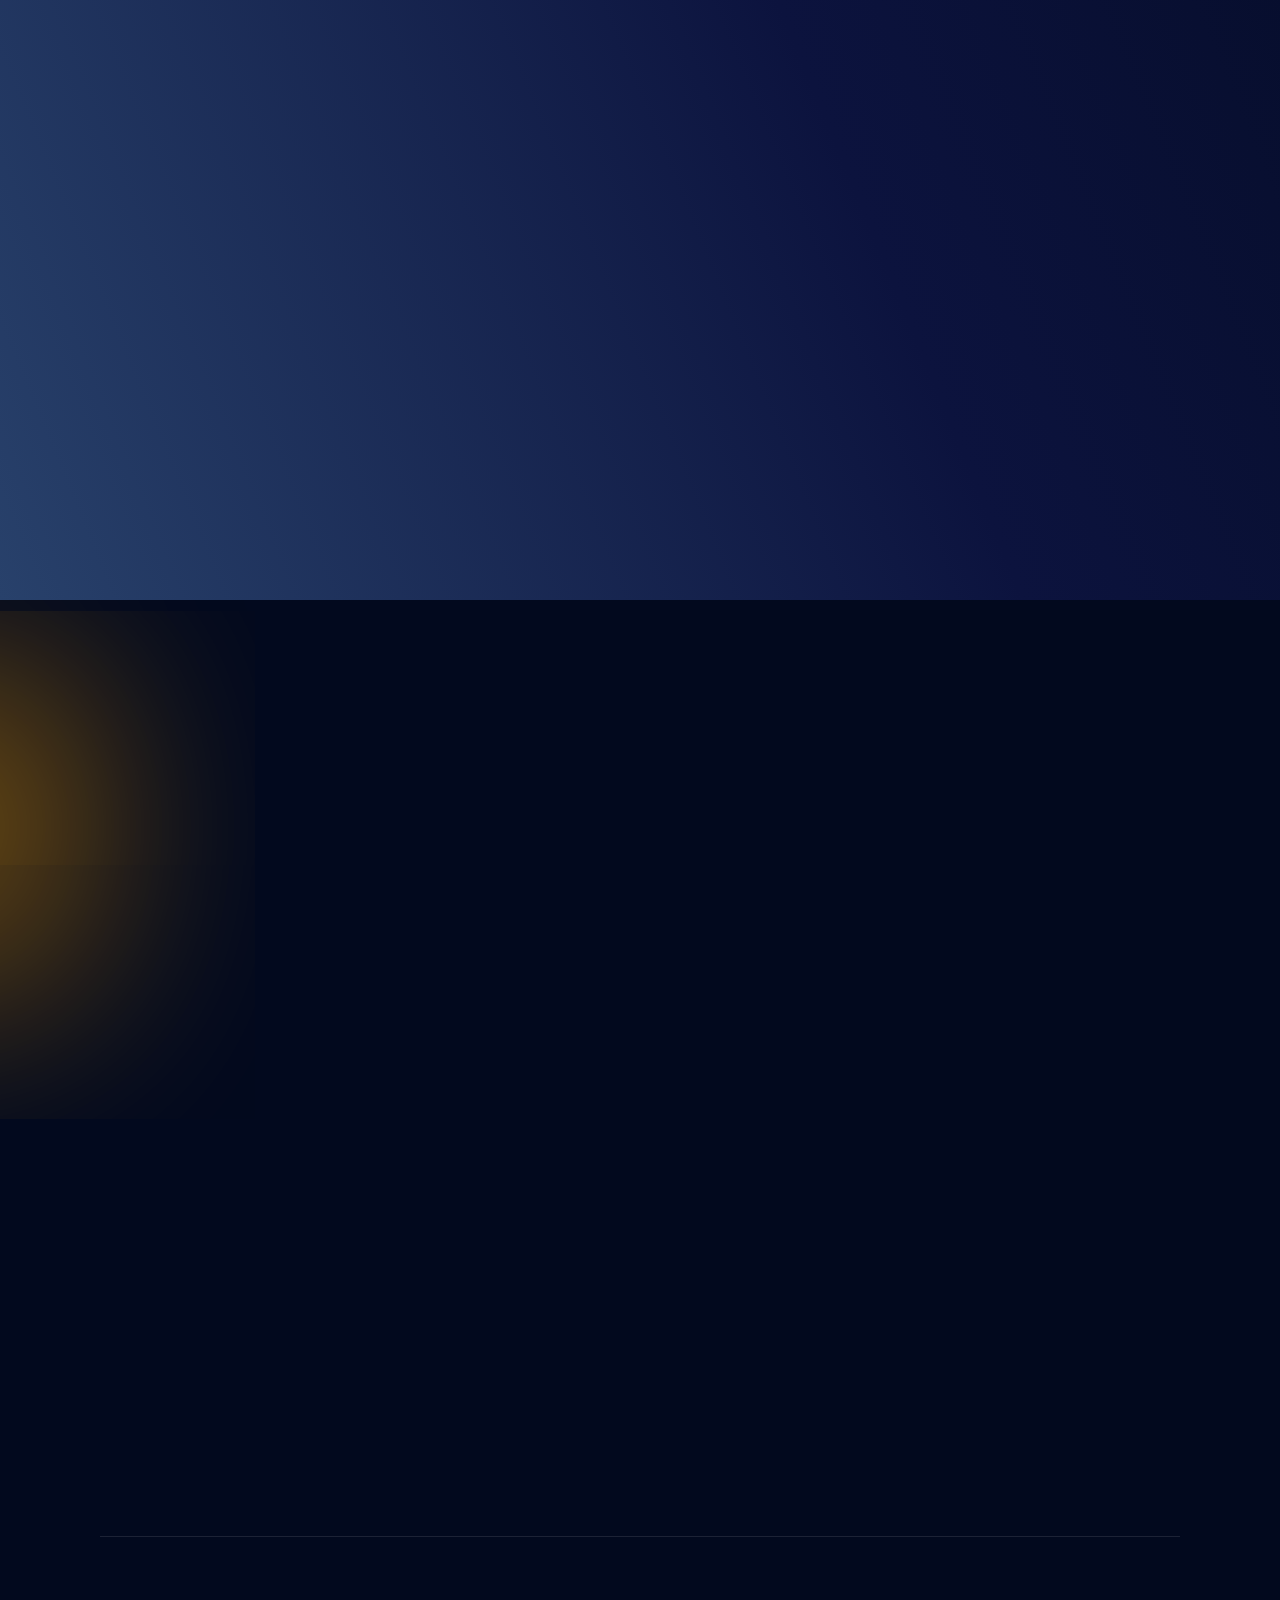
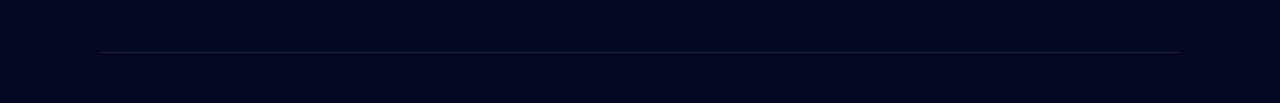
==== commit 244af742: "added animations on home page" ====
--- a/index.html
+++ b/index.html
@@ -13,13 +13,13 @@
 </head>
 
 <body class="hideScroll">
-    <div id="container" class="p-0">
+    <div id="container" class="p-0" style="overflow-x: hidden;">
         <!-- Loader Section -->
-        <div id="loader" class="removeLoader">
+        <div id="loader" >
             <span id="circle">
-                <i class="entypo-icon-compass"></i>
+                <i class="entypo-icon-compass" ></i>
             </span>
-            <h1></h1>
+            <h1 data-aos="fade-up" data-aos-duration="1000">U</h1>
         </div>
         <!-- /Loader Section -->
         <!-- HEader Section -->
@@ -31,16 +31,16 @@
                         <li><a href="index.html">Home</a></li>
                         <li><a href="aboutus.html">About</a></li>
                         <li><a href="./program.html">Programs</a></li>
-                        <li><a href="">Links</a></li>
+                        <li><a href="./services.html">Services</a></li>
                         <li><a href="">Blog</a></li>
-                        <li><a href="">Contact Us</a></li>
+                        <li><a href="contact.html">Contact Us</a></li>
                     </ul>
                     <li><a href="" class="button"><i class="entypo-icon-briefcase"></i>Career</a></a></li>
                 </ul>
 
             </nav>
             <section>
-                <div data-aos="fade-up" data-aos-duration="4000">
+                <div  id="headerText">
                     <div>
                         <p id="text-1">Join the revolution</p>
                         <h1 class="h1-textshadow">Ultibob</h1>
@@ -52,7 +52,7 @@
                     </div>
                 </div>
 
-                <div data-aos="fade-left" data-aos-duration="4000">
+                <div  id="headerImg">
                     <div id="img-con" class="">
                         <img src="./Img/original-2614b1a5b17e13824c57fdef108bff95-removebg-preview.png" alt=""
                             class="animateLogo">
@@ -67,32 +67,20 @@
         <!-- Section1 -->
         <section id="section-1">
             <div class="sun orange"></div>
-            <div data-aos="fade-up" data-aos-duration="4000">
-                <div id="div-1">
-                    <h3 class="">Trusted by 350+ happy companies</h3>
-                    <div id="company-logo">
-                        <div><img src="./Img/cisco.png" alt=""></div>
-                        <div><img src="./Img/dell.png" alt=""></div>
-                        <div><img src="./Img/hp-enterprise.png" alt=""></div>
-                        <div><img src="./Img/microsoft-silver-partner.png" alt=""></div>
-                        <div><img src="./Img/redhat.png" alt=""></div>
-                        <div><img src="./Img/arrow.png" alt=""></div>
-                    </div>
-                </div>
-            </div>
+            
 
             <div id="div-2">
-                <div id="writeup">
+                <div id="writeup" data-aos="fade-up" data-aos-duration="1000">
                     <p class="text-1">Why Ultibob?</p>
                     <h1 class="h1-textshadow">We manage your IT <br>so you can focus on your business</h1>
                     <p class="text-2">We are a technology driven company that provides managed IT services <br>in a
                         unique manner to guide organizations through their digital transformation journey</p>
                 </div>
-                <div class="d-flex justify-content-center">
+                <div class="d-flex justify-content-center" data-aos="fade-up" data-aos-duration="1000">
                     <div id="boxes">
                         <div class="boxes">
-                            <div>
-                                <i class="entypo-icon-user"></i>
+                            <div >
+                                <i class="entypo-icon-user boxes-icon"></i>
                                 <span>Customer-centricity</span>
                             </div>
                             <p>At ultiblob, we regard all customers as high-priority. Your satisfaction remains our
@@ -126,7 +114,7 @@
             </div>
 
 
-            <div id="div-3" class="grid">
+            <div id="div-3" class="grid" data-aos="fade-left" data-aos-duration="1500">
                 <div class="img-con">
 
                 </div>
@@ -145,7 +133,7 @@
                 </div>
             </div>
 
-            <div id="div-4" class="grid">
+            <div id="div-4" class="grid" data-aos="fade-right" data-aos-duration="1500" >
                 <div class="img-con">
 
                 </div>
@@ -167,31 +155,31 @@
 
             </div>
 
-            <div id="div-5" class="grid">
+            <div id="div-5" class="grid"  >
+                <div class="img-con"  data-aos="fade-up" data-aos-duration="1500">
+
+                </div>
+                <div data-aos="fade-right" data-aos-duration="1500">
+                    <h3 class="text-left">
+                        <span class="color-span">Professional</span> Training
+                    </h3>
+                    <p class="paragraph">At Ultiblob, our customers come first, we manage simple to complex
+                        infrastructure needs. Architecting and implementing solutions using the latest and greatest
+                        technologies, leaving companies to focus solely on their core services while we handle the
+                        management of IT assets (servers, applications, data security, user security). We have tools to
+                        remotely monitor, and support your infrastructure as required. We take 1st to top level support
+                        and help you escalate to application vendors when the scope falls outside of our in-house
+                        capabilities.</p>
+                    <a href="" class="button">Learn more</a></a>
+                </div>
+            </div>
+
+            <div id="div-6" class="grid" data-aos="fade-right" data-aos-duration="1500" >
                 <div class="img-con">
 
                 </div>
                 <div>
                     <h3 class="text-left">
-                        <span class="color-span">Professional</span> Training
-                    </h3>
-                    <p class="paragraph">At Ultiblob, our customers come first, we manage simple to complex
-                        infrastructure needs. Architecting and implementing solutions using the latest and greatest
-                        technologies, leaving companies to focus solely on their core services while we handle the
-                        management of IT assets (servers, applications, data security, user security). We have tools to
-                        remotely monitor, and support your infrastructure as required. We take 1st to top level support
-                        and help you escalate to application vendors when the scope falls outside of our in-house
-                        capabilities.</p>
-                    <a href="" class="button">Learn more</a></a>
-                </div>
-            </div>
-
-            <div id="div-6" class="grid">
-                <div class="img-con">
-
-                </div>
-                <div>
-                    <h3 class="text-left">
                         <span class="color-span">Cloud</span> Services
                     </h3>
                     <p class="paragraph">At Ultiblob, our customers come first, we manage simple to complex
@@ -205,11 +193,11 @@
                 </div>
             </div>
 
-            <div id="div-7" class="grid">
-                <div class="img-con">
-
-                </div>
-                <div>
+            <div id="div-7" class="grid"  >
+                <div class="img-con" data-aos="fade-up" data-aos-duration="1500">
+
+                </div>
+                <div data-aos="fade-left" data-aos-duration="1500">
                     <h3 class="text-left">
                         <span class="color-span">Premium</span> Sales
                     </h3>
@@ -227,9 +215,9 @@
         <!-- /Section1 -->
 
         <!-- Section2/Testimony -->
-        <section id="section-2">
+        <section id="section-2" >
             <div class="sun orange left"></div>
-            <div id="div-1">
+            <div id="div-1" data-aos="fade-right" data-aos-duration="1000">
                 <p>WHY PEOPLE LOVE ULTIBLOB?</p>
                 <h3>Our Testimonials</h3>
                 <p>Lorem ipsum dolor sit amet consectetur adipisicing elit.<br> Magni nesciunt dicta ipsum quis
@@ -237,8 +225,8 @@
                     explicabo,<br> adipisci illo placeat sequi ab?</p>
             </div>
 
-            <div id="div-2">
-                <div class="boxes">
+            <div id="div-2" data-aos="fade-left" data-aos-duration="1000">
+                <div class="boxes"  >
                     <div>
                         <span class="icon-con "><i class="entypo-icon-user"></i></span>
                         <span class="name">Maikudi Shoaga</span>
@@ -255,10 +243,10 @@
         <!-- /Section2 -->
 
         <!-- Footer -->
-        <footer class="p-0 m-0">
-            <div data-aos="fade-in" data-aos-duration="4000">
+      <footer class="p-0 m-0">
+            <div >
                 <nav id="nav-1">
-                    <ul>
+                    <ul data-aos="fade-right" data-aos-duration="1000">
                         <ul>
                             <li><a href=""><i class="entypo-icon-compass"></i>Ultibob.</a></li>
                             <li>We are a technology driven company that provides managed IT services in a unique manner to
@@ -296,8 +284,8 @@
                 </nav>
     
     
-                <nav id="nav-2">
-                    <ul>
+                <nav id="nav-2" >
+                    <ul  data-aos="fade-left" data-aos-duration="1000">
                         <ul>
                             <li><a>&copy;Ultibob. All rights reserved</a></li>
                         </ul>
@@ -320,6 +308,39 @@
     <script src="./aos/aos.js"></script>
     <script>
         AOS.init();
+        
+    </script>
+    <script>
+        const loader = document.querySelector("#loader");
+let text = "ltibob.".split("");
+window.onload = function(){
+   
+  let  interval = setInterval(()=>{
+   
+      if(text.length>0){
+         
+            if( loader.querySelector("h1")!=null){
+               loader.querySelector("h1").innerHTML+=text.shift();
+            }else{
+               clearInterval(interval)
+            }
+         
+         
+      }else{
+       loader.classList.add("removeLoader")
+      clearInterval(interval)
+      }
+    },500)
+
+    setTimeout(()=>{
+    
+      headerText.id="fadeup";
+      headerImg.id="fadeleft";
+      setTimeout(()=>{
+        document.body.classList.remove("hideScroll");
+      },2500)
+   },4000)
+}
     </script>
 </body>
 
--- a/style.css
+++ b/style.css
@@ -2,13 +2,14 @@
     margin: 0;
     padding: 0;
     box-sizing: border-box;
+    
 }
 a{
     text-decoration: none;
 }
 :root{
     --font:calibri;
-    --my:100px;
+    --my:150px;
     --mx:0px;
 }
 ::selection{
@@ -29,7 +30,9 @@
 #loader{
     color: white;
     background-color: black;
-    position: absolute;
+    position: fixed;
+    top: 0;
+    left: 0;
     width: 100%;
     height: 100%;
     z-index: 100;
@@ -42,7 +45,7 @@
 }
 #loader #circle{
     font-size: 2rem;
-   animation: rotateLoader 1s infinite;
+    animation: rotateLoader 1s infinite;
    
     display: flex;
     justify-content: center;
@@ -53,12 +56,57 @@
     
 }
 .removeLoader{
-    display: none;
+   animation: fadeOut 2s  forwards;
 }
 .hideScroll{
     overflow-y: hidden;
 }
-/* Loader    */
+
+/* Loader Animation */
+@keyframes fadeOut {
+    from{
+      /* opacity: 1; */
+      transform: translateY(0%);
+    }  
+    to{
+      /* opacity: 0;   */
+      transform: translateY(-100%);
+    }  
+}
+
+/* Loader    Ends*/
+/* Intro animation for header text and image */
+#fadeup{
+    animation: fadeUp 2s;
+}
+#fadeleft{
+    animation: fadeLeft 2.3s;
+}
+@keyframes fadeUp{
+    from{
+        opacity: .1;
+        filter: blur(3px);
+        transform: translateY(30%);
+    }
+    to{
+        opacity: 1;
+        filter: blur(0px);
+        transform: translateY(0%);
+    }
+} 
+
+@keyframes fadeLeft{
+    from{
+        opacity: 0;
+       
+        transform: translateX(10%);
+    }
+    to{
+        opacity: 1;
+        
+        transform: translateX(0%);
+    }
+} 
 /* Header Begins */
 header{
     height: 100%;
@@ -189,7 +237,7 @@
         grid-template-columns: repeat(6,auto);
         justify-content: space-around;
         margin: 50px 0px;
-        background-color: white;
+        /* background-color: white; */
         padding: 20px 0px;
       
 }
@@ -199,8 +247,9 @@
     height: 80%;
     object-fit: contain;
    
-    filter: opacity(.8);
-}
+    filter: saturate(2);
+}
+
 /* Section-1 #div-2 */
 #section-1  #div-2 > #writeup{
     text-align: center;
@@ -229,6 +278,8 @@
     gap: 1rem;
     padding: 1.5rem 0;
     flex-wrap: wrap;
+    color: white;
+    font-size: 1.1rem;
     /* display: grid; */
     /* grid-template-columns: repeat(3,1fr);
     grid-column-gap: 20px; */
@@ -258,8 +309,10 @@
     -o-transition: 1s;
 }
 .boxes:hover{
+    color: #0E35C8;
     transform: translateY(-10px);
     box-shadow: 0px 0px 10px 2px #0E35C8;
+    
 }
 #div-2 > #boxes > div:hover > div,#div-2 > #boxes > div:hover > div i{
     color: #0E35C8;
@@ -280,7 +333,7 @@
     margin: 20px 0px;
     font-size: .9rem;
 }
-#section-1 > div:nth-child(2){
+#section-1 #div-2{
     margin: var(--my) 0px;
     
 }
@@ -376,6 +429,8 @@
     justify-content: space-between;
     font-family: var(--font);
     color: white;
+    position: relative;
+    z-index: -1;
 }
 
 #section-2 #div-1 p:first-child{
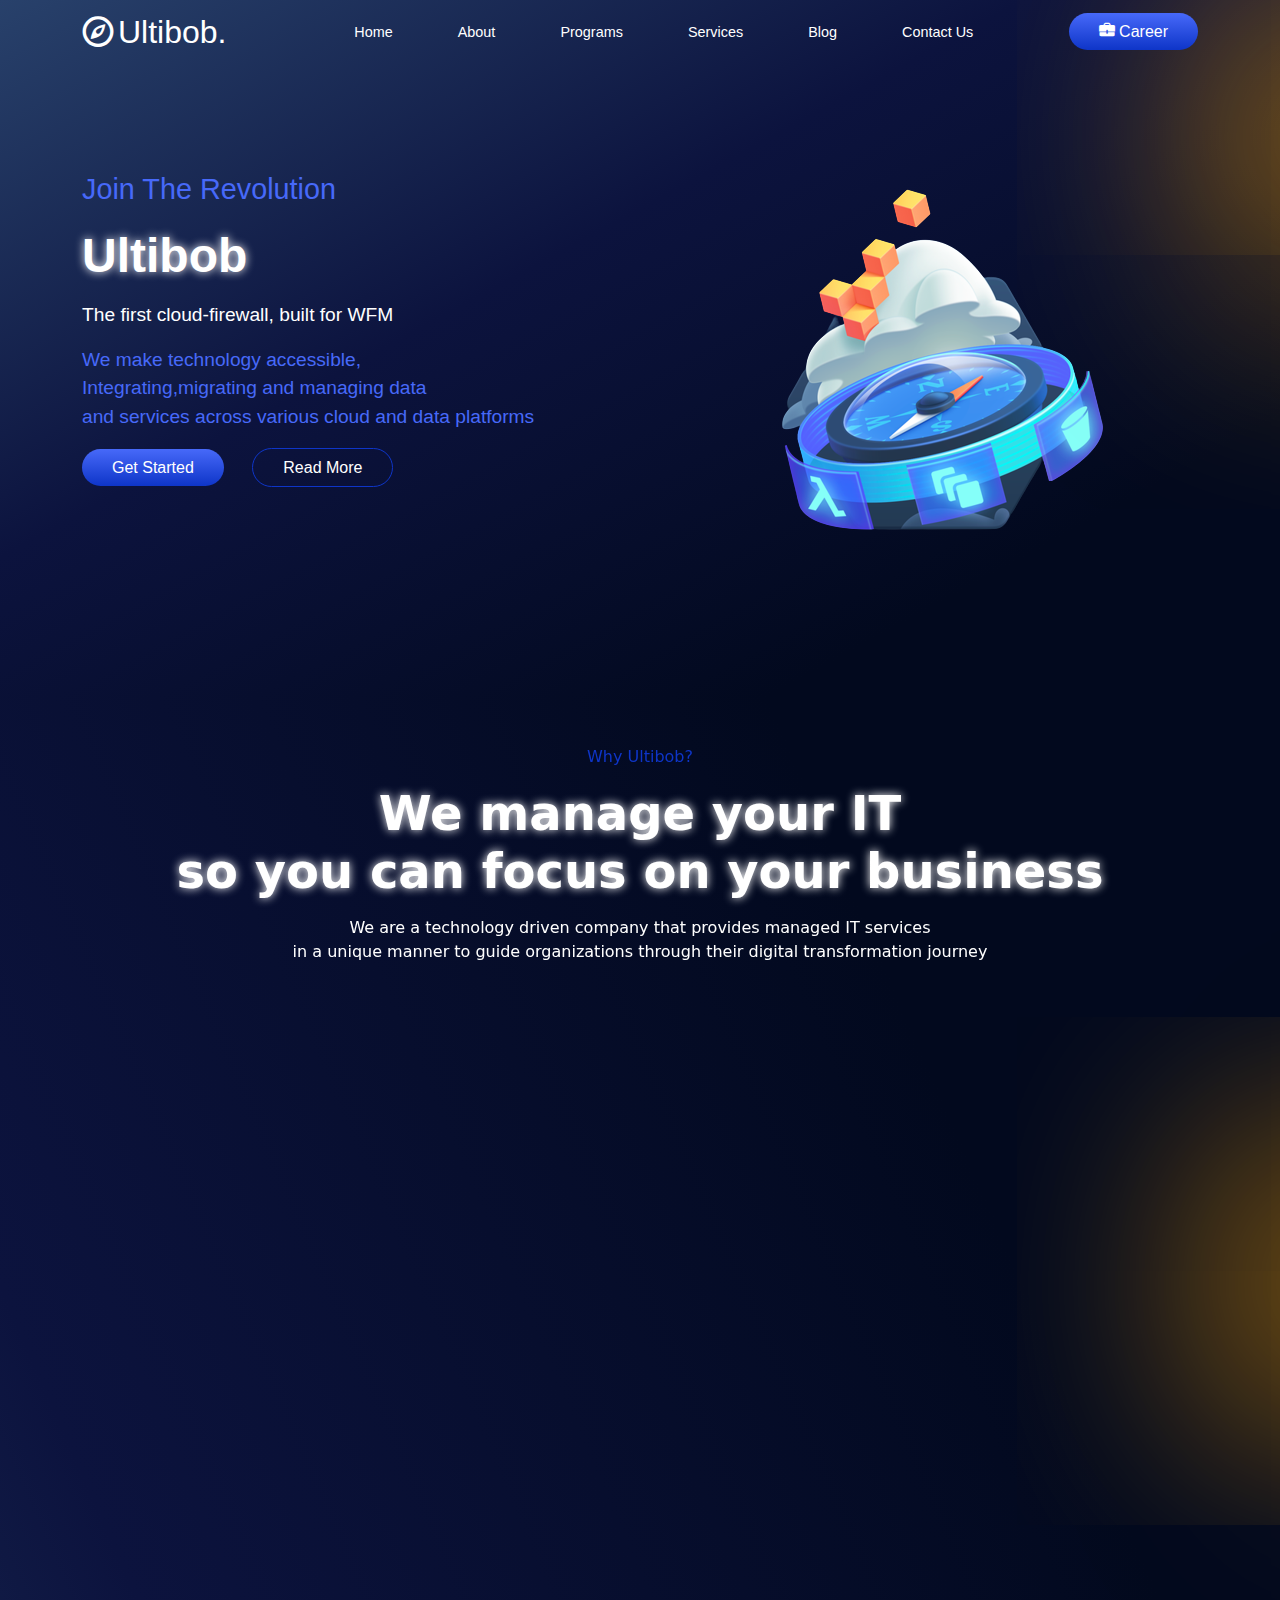
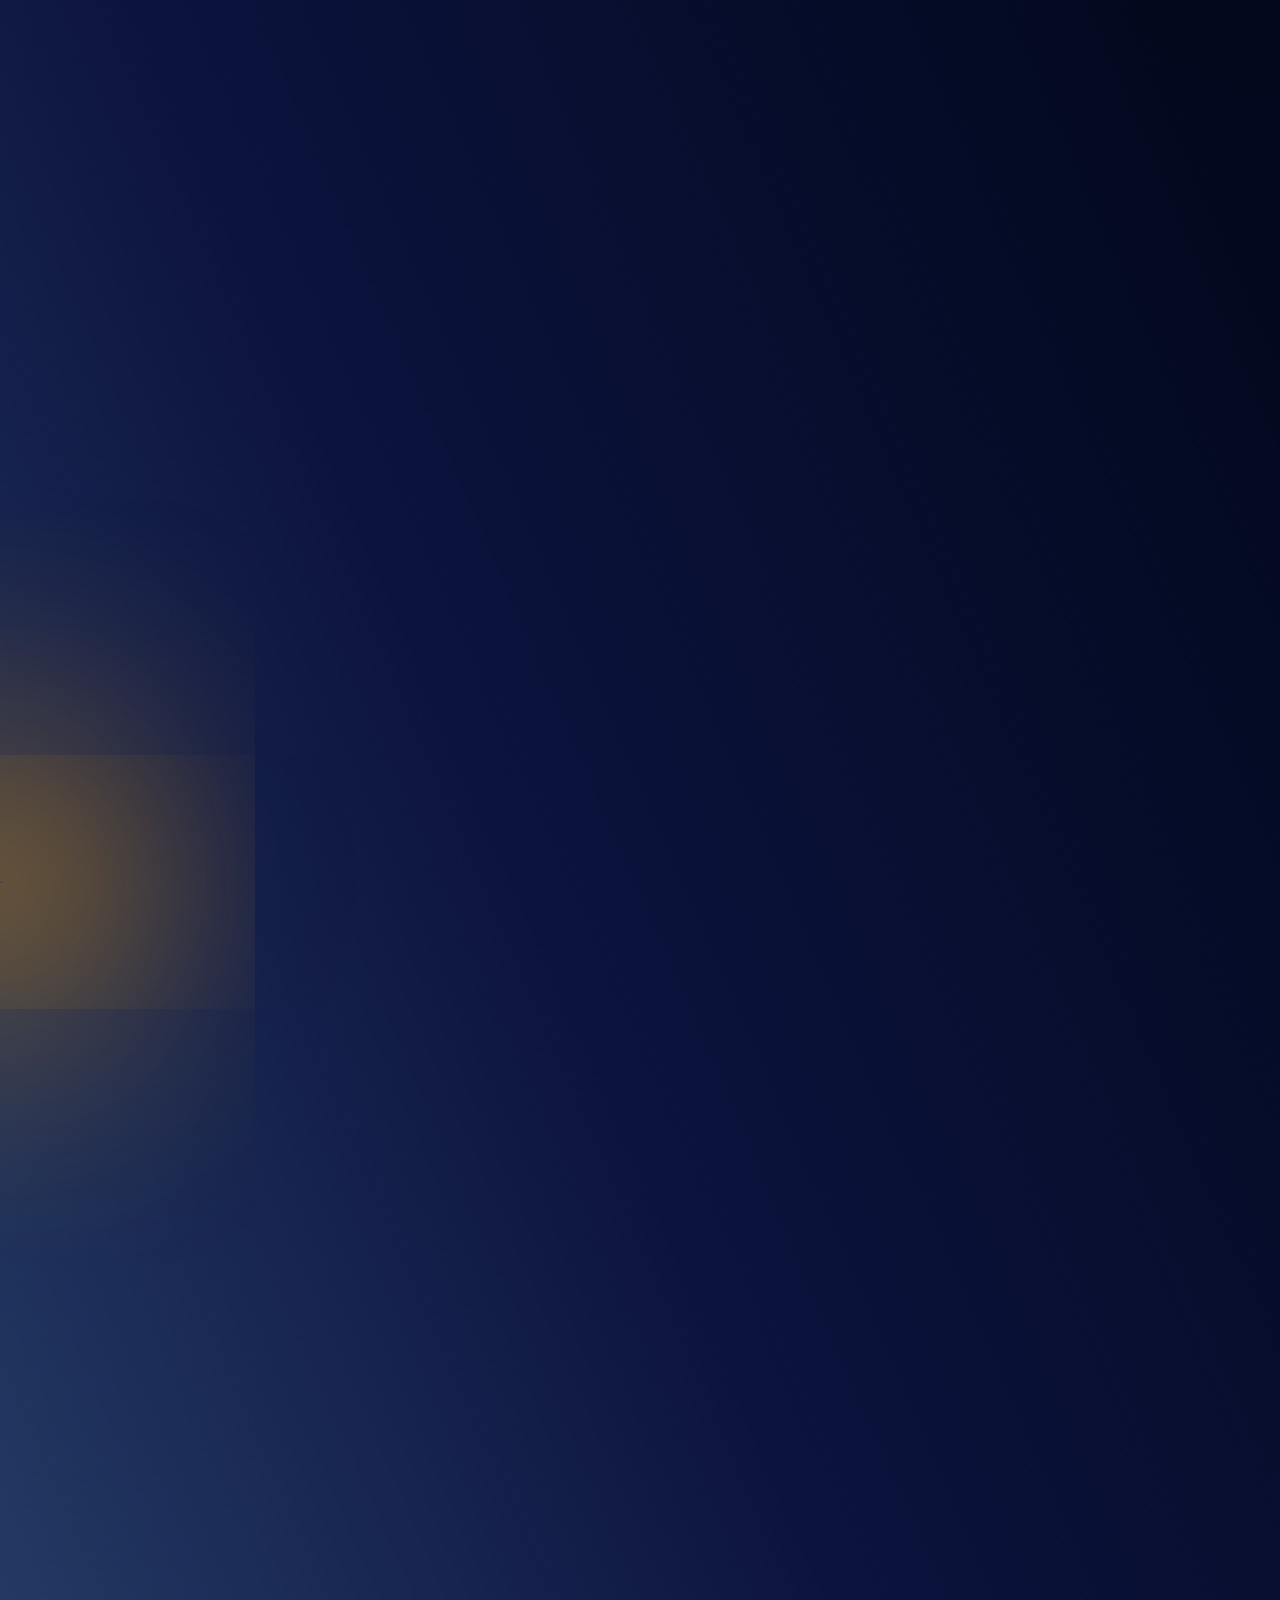
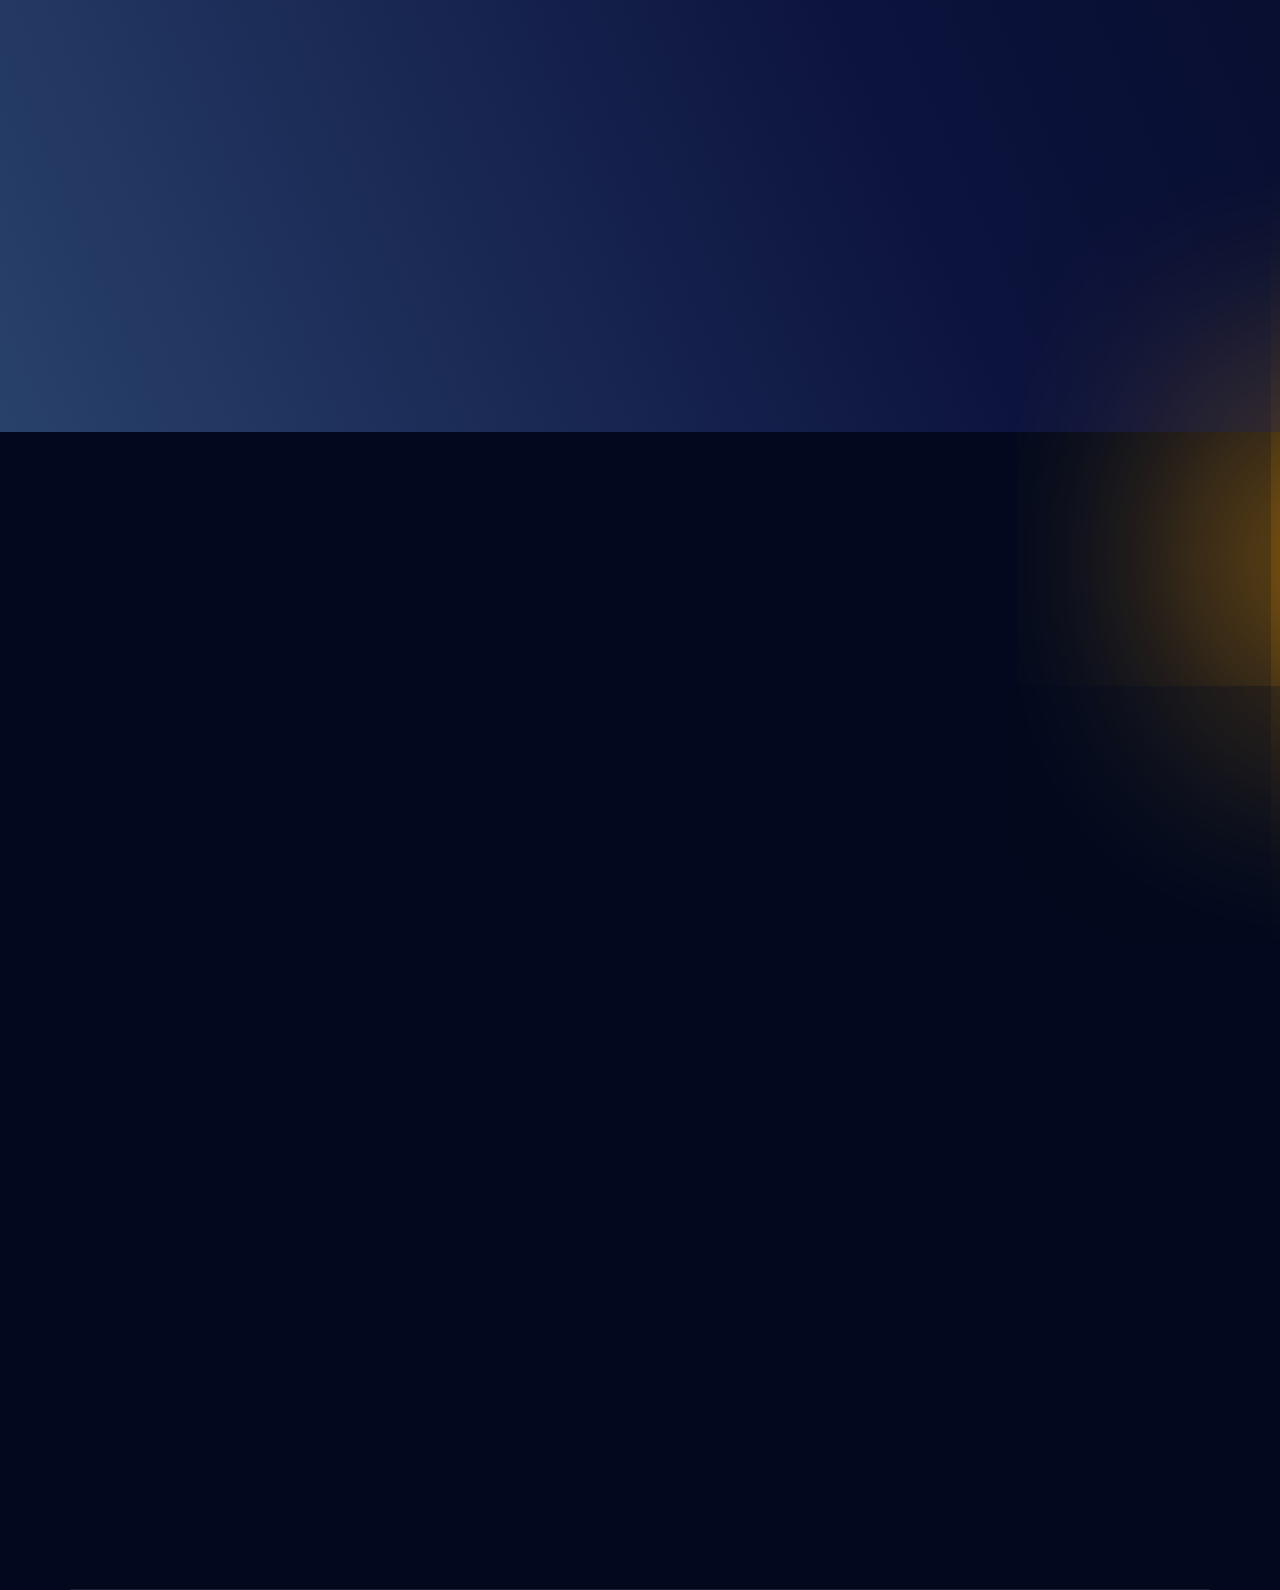
==== commit ae801f5a: "Added bootstrap to homepage" ====
--- a/index.html
+++ b/index.html
@@ -7,299 +7,397 @@
     <meta name="viewport" content="width=device-width, initial-scale=1.0">
     <title>Document</title>
     <link rel="stylesheet" href="./entypo/style.css">
-    <link rel="stylesheet" href="./style.css">
+    <link rel="stylesheet" href="./style1.css">
     <link rel="stylesheet" href="./aos/aos.css">
     <link rel="stylesheet" href="./sun.css">
+    <link rel="stylesheet" href="./bootstrap-5.0.2-dist/css/bootstrap.min.css">
 </head>
 
-<body class="hideScroll">
-    <div id="container" class="p-0" style="overflow-x: hidden;">
+<body class="">
+    <div id="" class="p-0" style="overflow-x: hidden;">
         <!-- Loader Section -->
-        <div id="loader" >
+        <!-- <div id="loader" >
             <span id="circle">
                 <i class="entypo-icon-compass" ></i>
             </span>
             <h1 data-aos="fade-up" data-aos-duration="1000">U</h1>
-        </div>
+        </div> -->
         <!-- /Loader Section -->
         <!-- HEader Section -->
-        <header>
-            <nav class="">
-                <ul>
-                    <li><a href=""><i class="entypo-icon-compass"></i>Ultibob.</a></li>
-                    <ul>
-                        <li><a href="index.html">Home</a></li>
-                        <li><a href="aboutus.html">About</a></li>
-                        <li><a href="./program.html">Programs</a></li>
-                        <li><a href="./services.html">Services</a></li>
-                        <li><a href="">Blog</a></li>
-                        <li><a href="contact.html">Contact Us</a></li>
-                    </ul>
-                    <li><a href="" class="button"><i class="entypo-icon-briefcase"></i>Career</a></a></li>
-                </ul>
-
-            </nav>
-            <section>
-                <div  id="headerText">
-                    <div>
-                        <p id="text-1">Join the revolution</p>
-                        <h1 class="h1-textshadow">Ultibob</h1>
-                        <p id="text-2">The first cloud-firewall, built for WFM</p>
-                        <p id="text-3">We make technology accessible,<br>Integrating,migrating and managing data<br> and
-                            services across various cloud and data platforms</p>
-                        <a href="" class="button">Get Started</a>
-                        <a href="" class="button-1">Read More</a>
-                    </div>
-                </div>
-
-                <div  id="headerImg">
-                    <div id="img-con" class="">
-                        <img src="./Img/original-2614b1a5b17e13824c57fdef108bff95-removebg-preview.png" alt=""
-                            class="animateLogo">
-                    </div>
-                </div>
-            </section>
+        <header class="position-relative">
+            <div class="sun orange "></div>
+
+            <div class="">
+                <nav class="nav d-md-flex align-items-center  ">
+                    <div class="container">
+                        <ul class="d-none d-md-flex justify-content-between align-items-center  w-100  px-0 pt-2 pb-0 ">
+                            <li><a href="" class="icon"><i class="entypo-icon-compass me-1"></i>Ultibob.</a></li>
+                            <ul class="d-flex justify-content-between col-7" id="nav-bar">
+                                <li><a href="index.html">Home</a></li>
+                                <li><a href="aboutus.html">About</a></li>
+                                <li><a href="./program.html">Programs</a></li>
+                                <li><a href="./services.html">Services</a></li>
+                                <li><a href="">Blog</a></li>
+                                <li><a href="contact.html">Contact Us</a></li>
+                            </ul>
+                            <li><a href="" class="button"><i class="entypo-icon-briefcase me-1"></i>Career</a></a></li>
+                        </ul>
+                    </div>
+
+                </nav>
+                <section class="py-5">
+                    <div class="container py-5">
+                        <div class="row">
+                            <div id="headerText" class="col-6 ">
+                                <div>
+                                    <p id="text-1">Join the revolution</p>
+                                    <h1 class="h1-textshadow my-3">Ultibob</h1>
+                                    <p id="text-2">The first cloud-firewall, built for WFM</p>
+                                    <p id="text-3" class="mb-4">We make technology accessible,<br>Integrating,migrating
+                                        and managing data<br> and
+                                        services across various cloud and data platforms</p>
+                                    <a href="" class="button me-0 me-md-4">Get Started</a>
+                                    <a href="" class="button-1">Read More</a>
+                                </div>
+                            </div>
+
+                            <div id="headerImg" class="col-6 ">
+                                <div id="img-con" class="">
+                                    <img src="./Img/original-2614b1a5b17e13824c57fdef108bff95-removebg-preview.png"
+                                        alt="" class="animateLogo">
+                                </div>
+                            </div>
+                        </div>
+                    </div>
+                </section>
+            </div>
 
 
         </header>
         <!-- /Header Section -->
 
         <!-- Section1 -->
-        <section id="section-1">
+        <section id="section-1" class="position-relative">
             <div class="sun orange"></div>
-            
-
-            <div id="div-2">
-                <div id="writeup" data-aos="fade-up" data-aos-duration="1000">
-                    <p class="text-1">Why Ultibob?</p>
-                    <h1 class="h1-textshadow">We manage your IT <br>so you can focus on your business</h1>
-                    <p class="text-2">We are a technology driven company that provides managed IT services <br>in a
-                        unique manner to guide organizations through their digital transformation journey</p>
-                </div>
-                <div class="d-flex justify-content-center" data-aos="fade-up" data-aos-duration="1000">
-                    <div id="boxes">
-                        <div class="boxes">
-                            <div >
-                                <i class="entypo-icon-user boxes-icon"></i>
-                                <span>Customer-centricity</span>
-                            </div>
-                            <p>At ultiblob, we regard all customers as high-priority. Your satisfaction remains our
-                                focus.
-                            </p>
-                        </div>
-
-                        <div class="boxes">
-                            <div>
-                                <i class="entypo-icon-bar-graph"></i>
-                                <span>Expert-level Competency</span>
-                            </div>
-                            <p>We provide you with the subject matter expert you require for your development,
-                                deployment
-                                and IT support.</p>
-                        </div>
-
-                        <div class="boxes">
-                            <div>
-                                <i class="entypo-icon-rocket"></i>
-                                <span>Custom Deployments</span>
-                            </div>
-                            <p>We take the time to understand your business then we tailor solutions to fit your unique
-                                business needs</p>
-                        </div>
-
-                    </div>
-
-                    <a href="" class="button">Start a Project</a>
+            <div class="container text-white">
+                <div id="div-2" class="mb-5 py-5">
+                    <div class="text-center text-white" id="writeup" data-aos="fade-up" data-aos-duration="1000">
+                        <p class="text-1">Why Ultibob?</p>
+                        <h1 class="h1-textshadow my-3">We manage your IT <br>so you can focus on your business</h1>
+                        <p class="text-2">We are a technology driven company that provides managed IT services <br>in a
+                            unique manner to guide organizations through their digital transformation journey</p>
+                    </div>
+                    <div class="my-5" data-aos="fade-up" data-aos-duration="1000">
+                        <div id="boxes" class="row text-white">
+
+                            <div class="col-4">
+                                <div class="boxes p-4">
+                                    <div class="mb-3">
+                                        <i class="entypo-icon-users" id="icon-1"></i>
+                                        <span> Customer-centricity</span>
+                                    </div>
+                                    <p>At ultiblob, we regard all customers as high-priority. Your satisfaction remains
+                                        our focus.</p>
+                                </div>
+                            </div>
+
+                            <div class="col-4">
+                                <div class="boxes p-4">
+                                    <div class="mb-3">
+                                        <i class="entypo-icon-bar-graph text-warning" id="icon-2"></i>
+                                        <span>Expert-level Competency</span>
+                                    </div>
+                                    <p>We provide you with the subject matter expert you require for your development,
+                                        deployment
+                                        and IT support.</p>
+                                </div>
+                            </div>
+                            <div class="col-4">
+                                <div class="boxes p-4">
+                                    <div class="mb-3">
+                                        <i class="entypo-icon-rocket text-primary" id="icon-3"></i>
+                                        <span>Custom Deployments</span>
+                                    </div>
+                                    <p>We take the time to understand your business then we tailor solutions to fit your
+                                        unique
+                                        business needs</p>
+                                </div>
+                            </div>
+
+
+
+
+
+
+                        </div>
+
+
+                    </div>
+                    <a href="" class="button text-white" data-aos="fade-up" data-aos-duration="1000">Start a Project</a>
+                </div>
+
+
+
+
+                <div class="row gap-md-5 gap-lg-0 align-items-center py-5 px-3 px-md-2 px-lg-0">
+                    <div class="col-12 col-md-6 col-lg-6 my-5 order-md-1 ">
+                        <div class="img-con col-12 col-lg-7 " data-aos="fade-right" data-aos-duration="4000">
+                            <div class="img-overlay p-0 ">
+                                <img src="./Img/pexels-cottonbro-6804581.jpg" alt="" class="img-fluid ">
+                            </div>
+
+
+
+                        </div>
+                    </div>
+                    <div class="col-12 col-md-5 col-lg-6 order-md-2">
+                        <div data-aos="fade-left" data-aos-duration="4000">
+                            <h3 class="text-left  col-6 text-white">
+                                <span class="color-span">Software</span> Development
+                            </h3>
+                            <p class="paragraph  my-3">At Ultiblob, our customers come first, we manage simple to
+                                complex infrastructure needs. Architecting and implementing solutions using the latest
+                                and greatest technologies, leaving companies to focus solely on their core services
+                                while we handle the management of IT assets (servers, applications, data security, user
+                                security). We have tools to remotely monitor, and support your infrastructure as
+                                required. We take 1st to top level support and help you escalate to application vendors
+                                when the scope falls outside of our in-house capabilities.</p>
+                            <a href=""
+                                class="rounded-pill py-2 px-4  col-12 col-md-6 col-lg-3  text-white text-center d-block button my-4">Learn
+                                more</a></a>
+                        </div>
+                    </div>
+                </div>
+
+                <div class="row gap-md-5 gap-lg-0 align-items-center py-5 px-3 px-md-2 px-lg-0">
+                    <div class="col-12 col-md-6 col-lg-6 my-5  my-5 order-md-2 d-flex justify-content-end ">
+                        <div class="img-con col-12 col-lg-7 " data-aos="fade-right" data-aos-duration="4000">
+                            <div class="img-overlay p-0 ">
+                                <img src="./Img/pexels-jopwell-2422293.jpg" alt="" class="img-fluid ">
+                            </div>
+
+
+
+                        </div>
+                    </div>
+                    <div class="col-12 col-md-5 col-lg-6  order-md-1">
+                        <div data-aos="fade-left" data-aos-duration="4000">
+                            <h3 class="text-left text-white col-6">
+                                <span class="color-span">Managed </span> Infrastructure Services
+                            </h3>
+                            <p class="paragraph  my-3">At Ultiblob, our customers come first, we manage simple to
+                                complex infrastructure needs. Architecting and implementing solutions using the latest
+                                and greatest technologies, leaving companies to focus solely on their core services
+                                while we handle the management of IT assets (servers, applications, data security, user
+                                security). We have tools to remotely monitor, and support your infrastructure as
+                                required. We take 1st to top level support and help you escalate to application vendors
+                                when the scope falls outside of our in-house capabilities.</p>
+                            <a href=""
+                                class="rounded-pill py-2 px-4  col-12 col-md-6 col-lg-3  text-white text-center d-block button my-4">Learn
+                                more</a></a>
+                        </div>
+                    </div>
+                </div>
+
+                <div class="row gap-md-5 gap-lg-0 align-items-center position-relative py-5 px-3 px-md-2 px-lg-0">
+                    <div class="sun orange left" style="opacity:.6;"></div>
+                    <div class="col-12 col-md-6 col-lg-6 my-5  order-md-1 ">
+                        <div class="img-con col-12 col-lg-7" data-aos="fade-right" data-aos-duration="4000">
+                            <div class="img-overlay p-0 ">
+                                <img src="./Img/pexels-pixabay-267507.jpg" alt="" class="img-fluid ">
+                            </div>
+
+
+
+                        </div>
+                    </div>
+                    <div class="col-12 col-md-5 col-lg-6  order-md-2" data-aos="fade-left" data-aos-duration="4000">
+                        <div>
+                            <h3 class="text-left  col-3 text-white">
+                                <span class="color-span">Professional</span> Training
+                            </h3>
+                            <p class="paragraph  my-3">At Ultiblob, our customers come first, we manage simple to
+                                complex infrastructure needs. Architecting and implementing solutions using the latest
+                                and greatest technologies, leaving companies to focus solely on their core services
+                                while we handle the management of IT assets (servers, applications, data security, user
+                                security). We have tools to remotely monitor, and support your infrastructure as
+                                required. We take 1st to top level support and help you escalate to application vendors
+                                when the scope falls outside of our in-house capabilities.</p>
+                            <a href=""
+                                class="rounded-pill py-2 px-4  col-12 col-md-6 col-lg-3  text-white text-center d-block button my-4">Learn
+                                more</a></a>
+                        </div>
+                    </div>
+                </div>
+
+                <div class="row gap-md-5 gap-lg-0 align-items-center py-5 px-3 px-md-2 px-lg-0">
+                    <div class="col-12 col-md-6 col-lg-6 my-5  order-md-2 d-flex justify-content-end ">
+                        <div class="img-con col-12 col-lg-7" data-aos="fade-right" data-aos-duration="4000">
+                            <div class="img-overlay p-0 ">
+                                <img src="./Img/pexels-josh-sorenson-1054397.jpg" alt="" class="img-fluid ">
+                            </div>
+
+
+
+                        </div>
+                    </div>
+                    <div class="col-12 col-md-5 col-lg-6 order-md-1">
+                        <div data-aos="fade-left" data-aos-duration="4000">
+                            <h3 class="text-left text-white col-3">
+                                <span class="color-span">Cloud</span> Services
+                            </h3>
+                            <p class="paragraph  my-3">At Ultiblob, our customers come first, we manage simple to
+                                complex infrastructure needs. Architecting and implementing solutions using the latest
+                                and greatest technologies, leaving companies to focus solely on their core services
+                                while we handle the management of IT assets (servers, applications, data security, user
+                                security). We have tools to remotely monitor, and support your infrastructure as
+                                required. We take 1st to top level support and help you escalate to application vendors
+                                when the scope falls outside of our in-house capabilities.</p>
+                            <a href=""
+                                class="rounded-pill py-2 px-4  col-12 col-md-6 col-lg-3  text-white text-center d-block button my-4">Learn
+                                more</a></a>
+                        </div>
+                    </div>
+                </div>
+
+                <div class="row gap-md-5 gap-lg-0 align-items-center py-5 px-3 px-md-2 px-lg-0">
+
+                    <div class="col-12 col-md-6 col-lg-6 my-5 order-md-1 " data-aos="fade-right"
+                        data-aos-duration="4000">
+                        <div class="img-con col-12 col-lg-7 ">
+                            <div class="img-overlay p-0 ">
+                                <img src="./Img/sales.jpg" alt="" class="img-fluid ">
+                            </div>
+
+
+
+                        </div>
+                    </div>
+                    <div class="col-12 col-md-5 col-lg-6  order-md-2">
+                        <div data-aos="fade-left" data-aos-duration="4000">
+                            <h3 class="text-left  col-3 text-white">
+                                <span class="color-span">Premium</span> Sales
+                            </h3>
+                            <p class="paragraph  my-3">At Ultiblob, our customers come first, we manage simple to
+                                complex infrastructure needs. Architecting and implementing solutions using the latest
+                                and greatest technologies, leaving companies to focus solely on their core services
+                                while we handle the management of IT assets (servers, applications, data security, user
+                                security). We have tools to remotely monitor, and support your infrastructure as
+                                required. We take 1st to top level support and help you escalate to application vendors
+                                when the scope falls outside of our in-house capabilities.</p>
+                            <a href=""
+                                class="rounded-pill py-2 px-4  col-12 col-md-6 col-lg-3  text-white text-center d-block button my-4">Learn
+                                more</a></a>
+                        </div>
+                    </div>
                 </div>
             </div>
 
 
-            <div id="div-3" class="grid" data-aos="fade-left" data-aos-duration="1500">
-                <div class="img-con">
-
-                </div>
-                <div>
-                    <h3 class="text-left">
-                        <span class="color-span">Software</span> Development
-                    </h3>
-                    <p class="paragraph">At Ultiblob, our customers come first, we manage simple to complex
-                        infrastructure needs. Architecting and implementing solutions using the latest and greatest
-                        technologies, leaving companies to focus solely on their core services while we handle the
-                        management of IT assets (servers, applications, data security, user security). We have tools to
-                        remotely monitor, and support your infrastructure as required. We take 1st to top level support
-                        and help you escalate to application vendors when the scope falls outside of our in-house
-                        capabilities.</p>
-                    <a href="" class="button">Learn more</a></a>
-                </div>
-            </div>
-
-            <div id="div-4" class="grid" data-aos="fade-right" data-aos-duration="1500" >
-                <div class="img-con">
-
-                </div>
-                <div>
-                    <h3 class="text-left">
-                        <span class="color-span">Managed </span> Infrastructure Services
-                    </h3>
-                    <p class="paragraph">At Ultiblob, our customers come first, we manage simple to complex
-                        infrastructure needs. Architecting and implementing solutions using the latest and greatest
-                        technologies, leaving companies to focus solely on their core services while we handle the
-                        management of IT assets (servers, applications, data security, user security). We have tools to
-                        remotely monitor, and support your infrastructure as required. We take 1st to top level support
-                        and help you escalate to application vendors when the scope falls outside of our in-house
-                        capabilities.</p>
-                    <a href="" class="button">Learn more</a></a>
-                </div>
-
-
-
-            </div>
-
-            <div id="div-5" class="grid"  >
-                <div class="img-con"  data-aos="fade-up" data-aos-duration="1500">
-
-                </div>
-                <div data-aos="fade-right" data-aos-duration="1500">
-                    <h3 class="text-left">
-                        <span class="color-span">Professional</span> Training
-                    </h3>
-                    <p class="paragraph">At Ultiblob, our customers come first, we manage simple to complex
-                        infrastructure needs. Architecting and implementing solutions using the latest and greatest
-                        technologies, leaving companies to focus solely on their core services while we handle the
-                        management of IT assets (servers, applications, data security, user security). We have tools to
-                        remotely monitor, and support your infrastructure as required. We take 1st to top level support
-                        and help you escalate to application vendors when the scope falls outside of our in-house
-                        capabilities.</p>
-                    <a href="" class="button">Learn more</a></a>
-                </div>
-            </div>
-
-            <div id="div-6" class="grid" data-aos="fade-right" data-aos-duration="1500" >
-                <div class="img-con">
-
-                </div>
-                <div>
-                    <h3 class="text-left">
-                        <span class="color-span">Cloud</span> Services
-                    </h3>
-                    <p class="paragraph">At Ultiblob, our customers come first, we manage simple to complex
-                        infrastructure needs. Architecting and implementing solutions using the latest and greatest
-                        technologies, leaving companies to focus solely on their core services while we handle the
-                        management of IT assets (servers, applications, data security, user security). We have tools to
-                        remotely monitor, and support your infrastructure as required. We take 1st to top level support
-                        and help you escalate to application vendors when the scope falls outside of our in-house
-                        capabilities.</p>
-                    <a href="" class="button">Learn more</a></a>
-                </div>
-            </div>
-
-            <div id="div-7" class="grid"  >
-                <div class="img-con" data-aos="fade-up" data-aos-duration="1500">
-
-                </div>
-                <div data-aos="fade-left" data-aos-duration="1500">
-                    <h3 class="text-left">
-                        <span class="color-span">Premium</span> Sales
-                    </h3>
-                    <p class="paragraph">At Ultiblob, our customers come first, we manage simple to complex
-                        infrastructure needs. Architecting and implementing solutions using the latest and greatest
-                        technologies, leaving companies to focus solely on their core services while we handle the
-                        management of IT assets (servers, applications, data security, user security). We have tools to
-                        remotely monitor, and support your infrastructure as required. We take 1st to top level support
-                        and help you escalate to application vendors when the scope falls outside of our in-house
-                        capabilities.</p>
-                    <a href="" class="button">Learn more</a></a>
-                </div>
-            </div>
         </section>
         <!-- /Section1 -->
 
         <!-- Section2/Testimony -->
-        <section id="section-2" >
-            <div class="sun orange left"></div>
-            <div id="div-1" data-aos="fade-right" data-aos-duration="1000">
-                <p>WHY PEOPLE LOVE ULTIBLOB?</p>
-                <h3>Our Testimonials</h3>
-                <p>Lorem ipsum dolor sit amet consectetur adipisicing elit.<br> Magni nesciunt dicta ipsum quis
-                    consequuntur ea quae, accusamus minima<br> beatae commodi saepe provident modi! Eveniet
-                    explicabo,<br> adipisci illo placeat sequi ab?</p>
-            </div>
-
-            <div id="div-2" data-aos="fade-left" data-aos-duration="1000">
-                <div class="boxes"  >
-                    <div>
-                        <span class="icon-con "><i class="entypo-icon-user"></i></span>
-                        <span class="name">Maikudi Shoaga</span>
-                        <span class="occupation">MD | C.E.O - Peoples Day Services</span>
-                    </div>
-                    <p>Ultiblob transformed the way our employees work today. They have been our trusted advisors to
-                        recommend and purchase all of our hardware and software, manage all of our infrastructure and
-                        till date there has been no need for an internal IT staff</p>
-                </div>
-
-
+        <section id="section-2" class="position-relative py-5">
+            <div class="sun orange "></div>
+            <div class="container text-white py-5">
+                <div class="row align-items-center pb-5">
+                    <div id="div-1" class="col-6" data-aos="fade-right" data-aos-duration="1000">
+                        <p>WHY PEOPLE LOVE ULTIBLOB?</p>
+                        <h3 class="my-3">Our Testimonials</h3>
+                        <p class="text-muted">Lorem ipsum dolor sit amet consectetur adipisicing elit.<br> Magni
+                            nesciunt dicta ipsum quis
+                            consequuntur ea quae, accusamus minima<br> beatae commodi saepe provident modi! Eveniet
+                            explicabo,<br> adipisci illo placeat sequi ab?</p>
+                    </div>
+
+                    <div id="div-2" class="col-6 ">
+                        <div class="boxes p-5 text-center overflow-hidden" id="boxes" data-aos="flip-left" data-aos-duration="1000">
+                            <div id="testimonialCon">
+                                <div class="d-flex flex-column">
+                                    <span
+                                        class="icon-con rounded-circle align-self-center p-3 d-flex justify-content-center align-items-center"><i class="entypo-icon-users"></i></span>
+                                    <h3 class="name mt-3 fs-1 fw-bold">Maikudi Shoaga</h3>
+                                    <span class="occupation fst-italic fs-6">MD | C.E.O - Peoples Day Services</span>
+                                </div>
+
+                                <p id="comment" class="mt-3" style="font-size: 1rem;">Ultiblob transformed the way our
+                                    employees work today. They have been our trusted advisors to recommend and purchase all of our hardware and software, manage all of our infrastructure and till date there has been no need for an internal IT staff
+                                </p>
+                            </div>
+                        </div>
+                    </div>
+
+
+                </div>
             </div>
         </section>
         <!-- /Section2 -->
 
         <!-- Footer -->
-      <footer class="p-0 m-0">
-            <div >
-                <nav id="nav-1">
-                    <ul data-aos="fade-right" data-aos-duration="1000">
-                        <ul>
-                            <li><a href=""><i class="entypo-icon-compass"></i>Ultibob.</a></li>
-                            <li>We are a technology driven company that provides managed IT services in a unique manner to
-                                guide organizations through their digital transformation journey</li>
-                        </ul>
-                        <ul>
-                            <li>Services</li>
-                            <li><a href="">Cloud Services</a></li>
-                            <li><a href="">Managed IT & Support</a></li>
-                            <li><a href="">Application Development</a></li>
-                            <li><a href=""> Hardware & Software Sales</a></li>
-                            <li><a href="">Professional Training</a></li>
-                        </ul>
-    
-                        <ul>
-                            <li>Quick Links</li>
-                            <li><a href="">About Us</a></li>
-                            <li><a href="">Programs</a></li>
-                            <li><a href="">Careers</a></li>
-                            <li><a href="">Services</a></li>
-                            <li><a href="">Privacy Policy</a></li>
-                        </ul>
-    
-                        <ul>
-                            <li>Contact</li>
-                            <li><a href=""><i class="entypo-icon-location"></i> Broomfield, Colorado 80021, United
-                                    States</a></li>
-                            <li><a href=""><i class="entypo-icon-paper-plane"></i>Mail</a></li>
-                            <li><a href=""><i class="entypo-icon-help"></i>Support</a></li>
-                            <li><a href=""><i class="entypo-icon-phone"></i> Phone</a></li>
-    
-                        </ul>
-    
-                    </ul>
-                </nav>
-    
-    
-                <nav id="nav-2" >
-                    <ul  data-aos="fade-left" data-aos-duration="1000">
-                        <ul>
-                            <li><a>&copy;Ultibob. All rights reserved</a></li>
-                        </ul>
-    
-                        <ul>
-                            <li><a href="" class="icon"><i class="entypo-icon-twitter"></i></a></li>
-                            <li><a href="" class="icon"><i class="entypo-icon-facebook"></i></a></li>
-                            <li><a href="" class="icon"><i class="entypo-icon-instagram"></i></a></li>
-                            <li><a href="" class="icon"><i class="entypo-icon-youtube"></i></a></li>
-                            <li><a href="" class="icon"><i class="entypo-icon-linkedin"></i></a></li>
-                        </ul>
-                    </ul>
-                </nav>
-            </div>
+        <footer class="position-relative">
+            <!-- <div class="sun orange " style="opacity:.6;"></div> -->
+
+            <nav class="container">
+
+                <ul class="row px-0  py-5" style="border-bottom:.3px solid rgba(204, 204, 204, 0.132); "
+                    data-aos="fade-left" data-aos-duration="1000">
+                    <ul class="col-12 col-md-6 col-lg-3 ">
+                        <li class="my-3 li-head"><a href="" class="text-white"><i
+                                    class="entypo-icon-compass"></i>Ultibob.</a></li>
+                        <li>We are a technology driven company that provides managed IT services in a unique manner to
+                            guide organizations through their digital transformation journey</li>
+                    </ul>
+                    <ul class="col-12 col-md-6 col-lg-3">
+                        <li class="my-3 li-head">Services</li>
+                        <li><a href="">Cloud Services</a></li>
+                        <li><a href="">Managed IT & Support</a></li>
+                        <li><a href="">Application Development</a></li>
+                        <li><a href=""> Hardware & Software Sales</a></li>
+                        <li><a href="">Professional Training</a></li>
+                    </ul>
+
+                    <ul class="col-12 col-md-6 col-lg-3">
+                        <li class="my-3 li-head">Quick Links</li>
+                        <li><a href="">About Us</a></li>
+                        <li><a href="">Programs</a></li>
+                        <li><a href="">Careers</a></li>
+                        <li><a href="">Services</a></li>
+                        <li><a href="">Privacy Policy</a></li>
+                    </ul>
+
+                    <ul class="col-12 col-md-6 col-lg-3">
+                        <li class="my-3 li-head">Contact</li>
+                        <li><a href=""><i class="entypo-icon-location me-2"></i> Broomfield, Colorado <br>80021, United
+                                States</a></li>
+                        <li><a href=""><i class="entypo-icon-paper-plane me-2"></i>Mail</a></li>
+                        <li><a href=""><i class="entypo-icon-help me-2"></i>Support</a></li>
+                        <li><a href=""><i class="entypo-icon-phone me-2"></i> Phone</a></li>
+
+                    </ul>
+
+                </ul>
+
+                <ul class="row text-lg-start text-sm-center text-center pb-0 align-items-md-center">
+                    <ul class="col-12 col-md-4 col-lg-6 " data-aos="fade-left" data-aos-duration="1000">
+                        <li><a>&copy;Ultibob. All rights reserved</a></li>
+
+                    </ul>
+
+                    <ul class="col-12 col-md-4 col-lg-6 d-flex align-items-center justify-content-between "
+                        data-aos="fade-right" data-aos-duration="1000">
+
+                        <li><a href="" class="icon p-lg-2 p-md-3 p-2"><i class="entypo-icon-twitter"></i></a></li>
+                        <li><a href="" class="icon p-lg-2 p-md-3 p-2"><i class="entypo-icon-facebook"></i></a></li>
+                        <li><a href="" class="icon p-lg-2 p-md-3 p-2"><i class="entypo-icon-instagram"></i></a></li>
+                        <li><a href="" class="icon p-lg-2 p-md-3 p-2"><i class="entypo-icon-youtube"></i></a></li>
+                        <li><a href="" class="icon p-lg-2 p-md-3 p-2"><i class="entypo-icon-linkedin"></i></a></li>
+
+                    </ul>
+                </ul>
+
+            </nav>
+
         </footer>
         <!-- /Footer -->
     </div>
@@ -308,39 +406,39 @@
     <script src="./aos/aos.js"></script>
     <script>
         AOS.init();
-        
+
     </script>
     <script>
         const loader = document.querySelector("#loader");
-let text = "ltibob.".split("");
-window.onload = function(){
-   
-  let  interval = setInterval(()=>{
-   
-      if(text.length>0){
-         
-            if( loader.querySelector("h1")!=null){
-               loader.querySelector("h1").innerHTML+=text.shift();
-            }else{
-               clearInterval(interval)
-            }
-         
-         
-      }else{
-       loader.classList.add("removeLoader")
-      clearInterval(interval)
-      }
-    },500)
-
-    setTimeout(()=>{
-    
-      headerText.id="fadeup";
-      headerImg.id="fadeleft";
-      setTimeout(()=>{
-        document.body.classList.remove("hideScroll");
-      },2500)
-   },4000)
-}
+        let text = "ltibob.".split("");
+        window.onload = function () {
+
+            // let interval = setInterval(() => {
+
+            //     if (text.length > 0) {
+
+            //         if (loader.querySelector("h1") != null) {
+            //             loader.querySelector("h1").innerHTML += text.shift();
+            //         } else {
+            //             clearInterval(interval)
+            //         }
+
+
+            //     } else {
+            //         loader.classList.add("removeLoader")
+            //         clearInterval(interval)
+            //     }
+            // }, 500)
+
+            // setTimeout(() => {
+
+            //     headerText.id = "fadeup";
+            //     headerImg.id = "fadeleft";
+            //     setTimeout(() => {
+            //         document.body.classList.remove("hideScroll");
+            //     }, 2500)
+            // }, 4000)
+        }
     </script>
 </body>
 
--- a/style1.css
+++ b/style1.css
@@ -0,0 +1,539 @@
+/* *{
+    padding: 0 !important;
+    margin: 0 !important;
+} */
+a {
+    text-decoration: none !important;
+}
+
+li {
+    list-style: none;
+}
+
+header {
+    height: 100%;
+    width: 100%;
+    background: linear-gradient(to bottom right, #28416B, #0C133E, #02091E 80%);
+    font-family: 'calibri', sans-serif;
+
+}
+
+header nav {
+    position: relative;
+    transition: 1s all linear;
+}
+
+header #nav-bar a:not(.button) {
+    font-size: .9rem;
+}
+
+header a {
+    color: white;
+}
+
+header #nav-bar a:hover {
+    color: #0E35C8 !important;
+}
+
+header #nav-bar a {
+    position: relative;
+}
+
+.button {
+    background: linear-gradient(#4769F9, #0E35C8);
+    padding: 10px 30px;
+
+    border-radius: 50px;
+
+}
+
+.button-1 {
+    border: 1px solid #0E35C8;
+    padding: 10px 30px;
+    display: flex;
+    align-items: center;
+    border-radius: 50px;
+    display: inline;
+
+}
+
+.sticky {
+    position: fixed;
+    width: 100%;
+    background-color: white;
+    box-shadow: 0px 0px 10px 10px #011653;
+    z-index: 10;
+    left: 0;
+    top: 0;
+
+
+}
+
+.sticky a {
+    color: #011653;
+
+}
+
+.sticky .button {
+    color: white;
+    background: #011653;
+    box-shadow: 0px 0px 2px 5px #ccc;
+}
+
+header #text-1 {
+    font-size: 1.8rem;
+    text-transform: capitalize;
+    color: #4769F9;
+}
+
+header #text-2 {
+    font-size: 1.2rem;
+    color: white;
+}
+
+header #text-3 {
+    font-size: 1.2rem;
+    color: #4769F9;
+
+}
+
+.h1-textshadow {
+    font-size: 3rem;
+    color: white;
+    text-shadow: 0px 0px 10px #fff;
+    font-weight: bold;
+}
+
+.icon {
+    font-size: 2rem;
+    display: flex;
+    align-items: center;
+}
+
+#about-company {
+    background: linear-gradient(to bottom right, #28416B, #0C133E, #02091E 80%);
+}
+
+/* #about-company #overlay h1{
+    transition: 1s;
+}
+#about-company #overlay:hover{
+    cursor: default;
+}
+#about-company #overlay:hover h1{
+    color: #0E35C8;
+    transform: translateY(10px);
+} */
+
+/* Index.html */
+#section-1 {
+    background: linear-gradient(to top right, #28416B, #0C133E, #02091E 80%);
+
+}
+
+#div-2 .text-1 {
+    color: #0E35C8;
+
+}
+
+#div-2 .boxes:hover {
+    transform: translateY(-2px);
+    box-shadow: 0px 0px 10px 2px #0E35C8;
+    cursor: pointer;
+}
+
+#div-2 .boxes>div {
+    font-size: 1.3rem;
+}
+
+#div-2 .boxes:nth-child(1) #icon-1 {
+    color: pink;
+}
+
+#div-2 .boxes:nth-child(1) i {
+    font-size: 1.6rem;
+}
+
+#section-1 .img-con {
+    height: 250px;
+}
+
+#section-1 .img-con .img-overlay img {
+    height: 100%;
+    width: 100%;
+    transform: rotate(10deg);
+    border-radius: 10px;
+    border: 3px solid white;
+    object-fit: cover;
+
+
+}
+
+#section-1 .img-con .img-overlay {
+    height: 100%;
+    background-color: #0E35C8;
+    transform: rotate(-10deg);
+    position: relative;
+    border-radius: 20px;
+    box-shadow: 0px 0px 10px 10px #011653;
+}
+
+#section-1 .text-left {
+    text-align: left;
+}
+
+#section-1 .color-span {
+    color: #0E35C8;
+}
+
+#section-1 .paragraph {
+    font-size: .9rem;
+    color: #ccc;
+}
+
+#section-1 .button {
+    font-size: .9rem;
+}
+
+#section-2 {
+    background: #02091E;
+}
+
+#section-2 #div-1 p:nth-child(1) {
+    font-size: .8rem;
+    color: #0E35C8;
+}
+
+#section-2 #div-1 h3 {
+    font-size: 2rem;
+    font-weight: bold;
+}
+
+#section-2 #div-1 p:nth-child(3) {
+    font-size: .9rem;
+}
+
+#section-2 #div-2 .occupation {
+    color: #0E35C8;
+}
+
+#section-2 #div-2 .icon-con {
+    background-color: #0E35C8;
+    height: 50px;
+    width: 50px;
+
+}
+.slidetext{
+    animation: slideText 1s ease-in;
+}
+/* Creating ANimation  */
+@keyframes slideText {
+    from{
+        opacity: 0;
+        transform: translateX(100%);
+    }
+    to{
+        opacity: 1;
+        transform: translateX(0%);
+    }
+}
+
+/* AboutUs.html */
+#about-company #overlay {
+    top: -10%;
+    left: 50%;
+    height: 200px;
+    border-radius: 15px;
+    overflow: hidden;
+    animation: moveUp 6s linear infinite;
+
+}
+
+/* Overlay Animation */
+@keyframes moveUp {
+    0% {
+        top: -30px;
+    }
+
+    50% {
+        top: 15px;
+    }
+
+    100% {
+        top: -30px;
+    }
+}
+
+.small-heading {
+    color: #ccc;
+}
+
+#explore-services {
+    background: linear-gradient(rgba(0, 0, 0, 0.5), rgba(0, 0, 0, 0.5)), url(./Img/pexels-pixabay-267507.jpg);
+}
+
+#explore-services .card-explore {
+
+    transition: 1s;
+}
+
+#explore-services .card-explore:not(.card-explore:last-child) {
+    box-shadow: 0 .5rem 1rem rgba(0, 0, 0, .8) !important;
+}
+
+#explore-services .card-explore:not(.card-explore:last-child):hover {
+    transform: translateY(-10px);
+
+}
+
+#explore-services .card-explore h1 i {
+    font-size: 3rem;
+    color: #0E35C8;
+}
+
+#explore-services .card-explore h6 {
+    font-size: 1.2rem;
+
+}
+
+#explore-services .card-explore .heading {
+    font-size: 1.5rem;
+    color: #011653;
+}
+
+#explore-services .card-explore .button {
+    border-radius: 5px;
+
+}
+
+.boxes {
+
+    border: 2px solid #1b264b;
+    border-radius: 10px;
+    font-family: var(--font);
+    background-color: #14214B;
+    position: relative;
+    transform: translateY(0px);
+    transition: 1s;
+    -webkit-transition: 1s;
+    -o-transition: 1s;
+}
+
+#what-client-say {
+    background: linear-gradient(to top right, #28416B, #0C133E, #02091E 80%);
+}
+
+#what-client-say .boxes>div:nth-child(1) {
+    display: grid;
+    justify-items: center;
+
+}
+
+#what-client-say .icon-con {
+
+    display: flex;
+    align-items: center;
+    justify-content: center;
+    border-radius: 50%;
+
+
+    background-color: #0E35C8;
+
+}
+
+#what-client-say .name {
+    font-size: 2rem;
+
+}
+
+#what-client-say .occupation {
+    font-style: italic;
+    color: #0E35C8;
+}
+
+#what-client-say .boxes {
+    transition: .8s;
+}
+
+#what-client-say p {
+
+    line-height: 1.5rem;
+    font-size: 1.1rem;
+    color: #ccc;
+}
+
+/* Services.html */
+#our-services {
+    background: linear-gradient(to bottom right, #28416B, #0C133E, #02091E 80%);
+}
+
+#our-services .img-con {
+    height: 250px;
+}
+
+#our-services .img-con .img-overlay img {
+    height: 100%;
+    width: 100%;
+    transform: rotate(10deg);
+    border-radius: 10px;
+    border: 3px solid white;
+    object-fit: cover;
+
+
+}
+
+#our-services .img-con .img-overlay {
+    height: 100%;
+    background-color: #0E35C8;
+    transform: rotate(-10deg);
+    position: relative;
+    border-radius: 20px;
+    box-shadow: 0px 0px 10px 10px #011653;
+}
+
+#our-services .text-left {
+    text-align: left;
+
+
+}
+
+#our-services .color-span {
+    color: #0E35C8;
+}
+
+#our-services .paragraph {
+    font-size: .9rem;
+    color: #ccc;
+}
+
+#our-services .button {
+    font-size: .9rem;
+}
+
+/* Cloud Services */
+#show-tab a {
+    transition: .6s;
+}
+
+.animate {
+    animation: animater 2s;
+}
+
+footer {
+    background-color: #02091E;
+
+}
+
+footer .li-head {
+    font-size: 1.4rem;
+    color: white;
+}
+
+footer nav {
+    border-bottom: .3px solid rgba(204, 204, 204, 0.132);
+
+}
+
+footer li:not(li.li-head),
+footer li:not(li.li-head) a {
+    margin: 20px 0px;
+    font-size: .9rem;
+    color: #28416B;
+    position: relative;
+}
+
+footer li:not(li.li-head) a:hover {
+    text-shadow: 0px 0px 10px #0E35C8;
+}
+
+footer ul:nth-child(1) li:not(li.li-head) a::before {
+    content: "";
+    position: absolute;
+
+    width: 0%;
+    height: 0%;
+    top: 120%;
+    left: 0;
+    border-bottom: .2px solid #28416B;
+
+    transition: .5s;
+}
+
+footer ul:nth-child(1) li:not(li.li-head) a:hover::before {
+    width: 100%;
+}
+
+footer .icon {
+
+    border: solid #28416B .1px;
+    border-radius: 50%;
+    display: flex;
+    justify-content: center;
+    align-items: center;
+    font-size: .8rem;
+    color: #28416B;
+    transition: 1s;
+
+}
+
+footer .icon:hover {
+    background-color: #0E35C8;
+    color: white;
+    border: solid #0E35C8 .1px;
+    box-shadow: 0px 0px 10px 5px #011653;
+    transform: rotate(-360deg);
+}
+
+::-webkit-scrollbar {
+    width: 8px;
+    background: #02091E;
+
+}
+
+::-webkit-scrollbar-thumb {
+    background: linear-gradient(#3958E1, #3958E1);
+    border-radius: 20px;
+
+}
+
+/* Animation */
+@keyframes animater {
+    from {
+        opacity: 0;
+
+    }
+
+    to {
+        opacity: 1;
+    }
+}
+
+@media screen and (min-width:579px) and (max-width:992px) {
+    #what-client-say .name {
+        font-size: 1rem;
+    }
+
+    #what-client-say p {
+        font-size: .8rem;
+    }
+
+    #what-client-say .occupation {
+        font-size: .9rem;
+    }
+}
+
+
+
+@media screen and (max-width:578px) {
+    #what-client-say .name {
+        font-size: 1rem;
+    }
+
+    #what-client-say p {
+        font-size: .8rem;
+    }
+
+    #what-client-say .occupation {
+        font-size: .9rem;
+    }
+}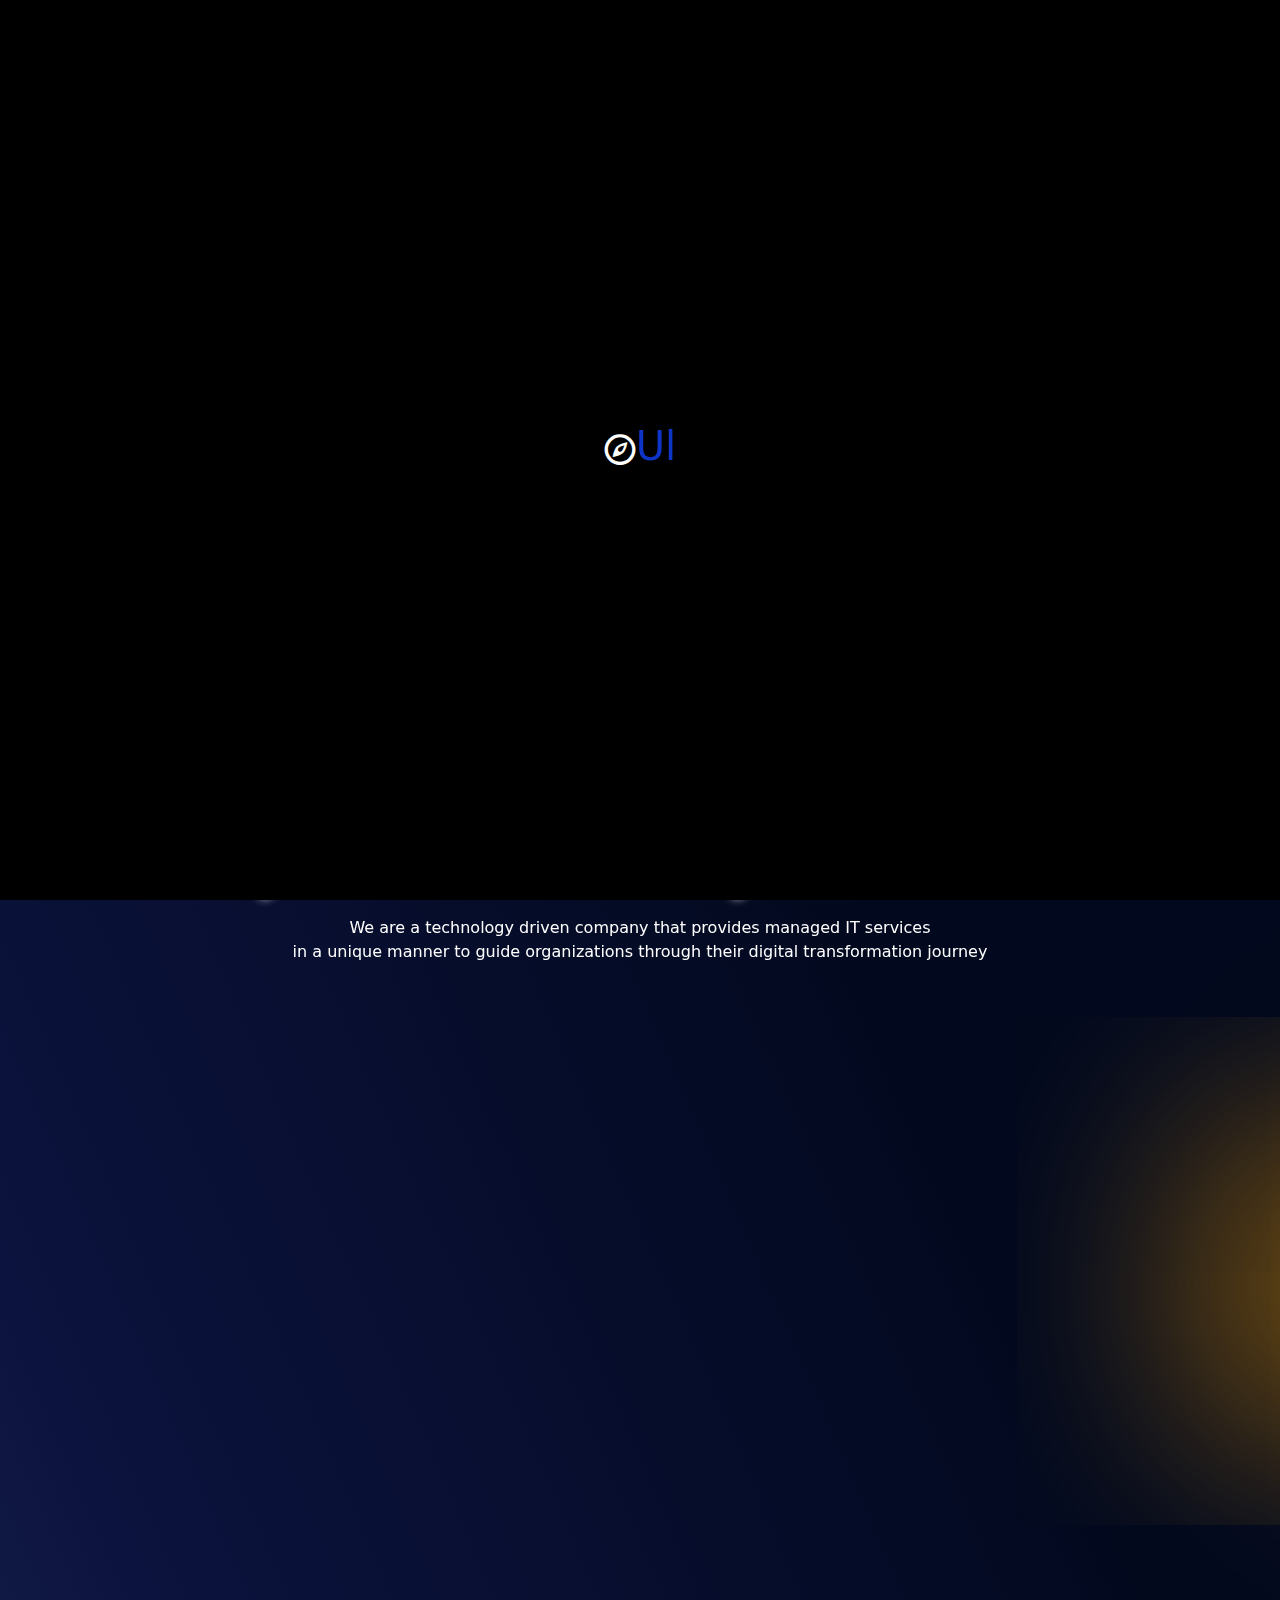
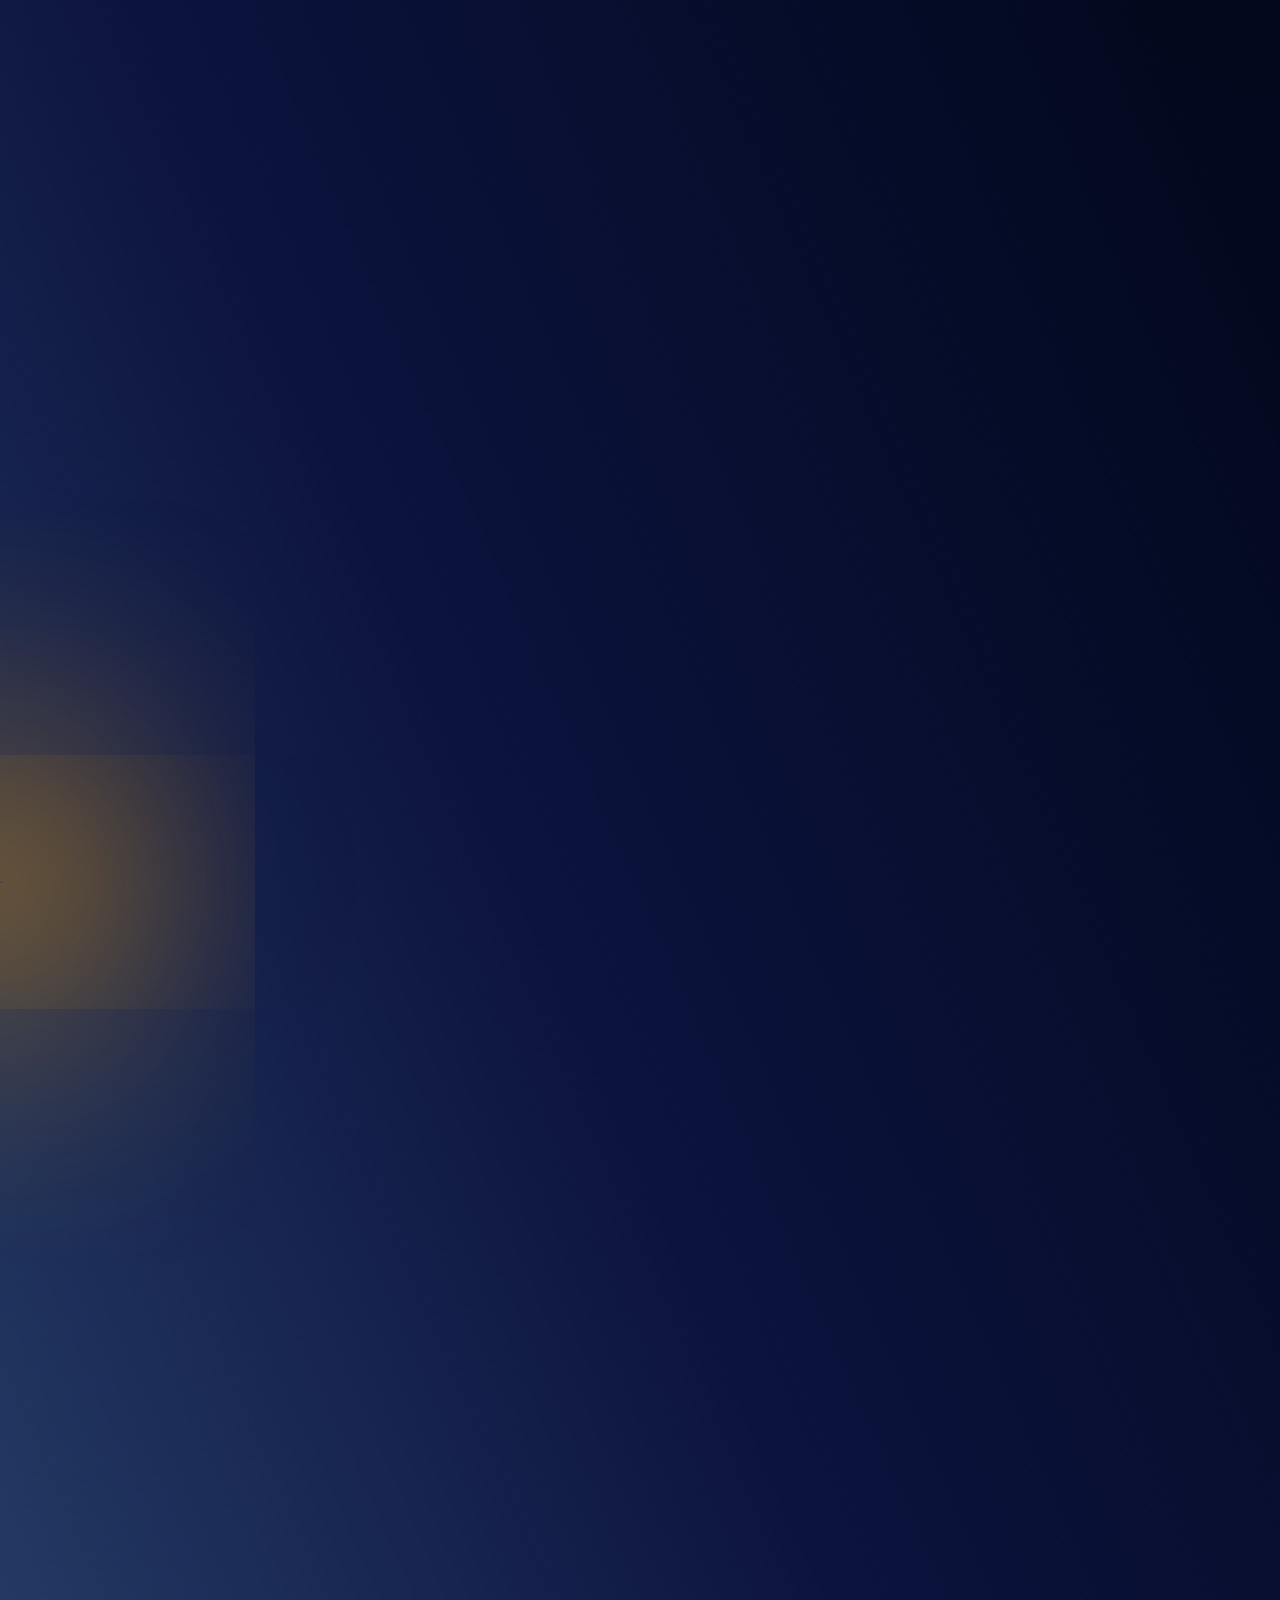
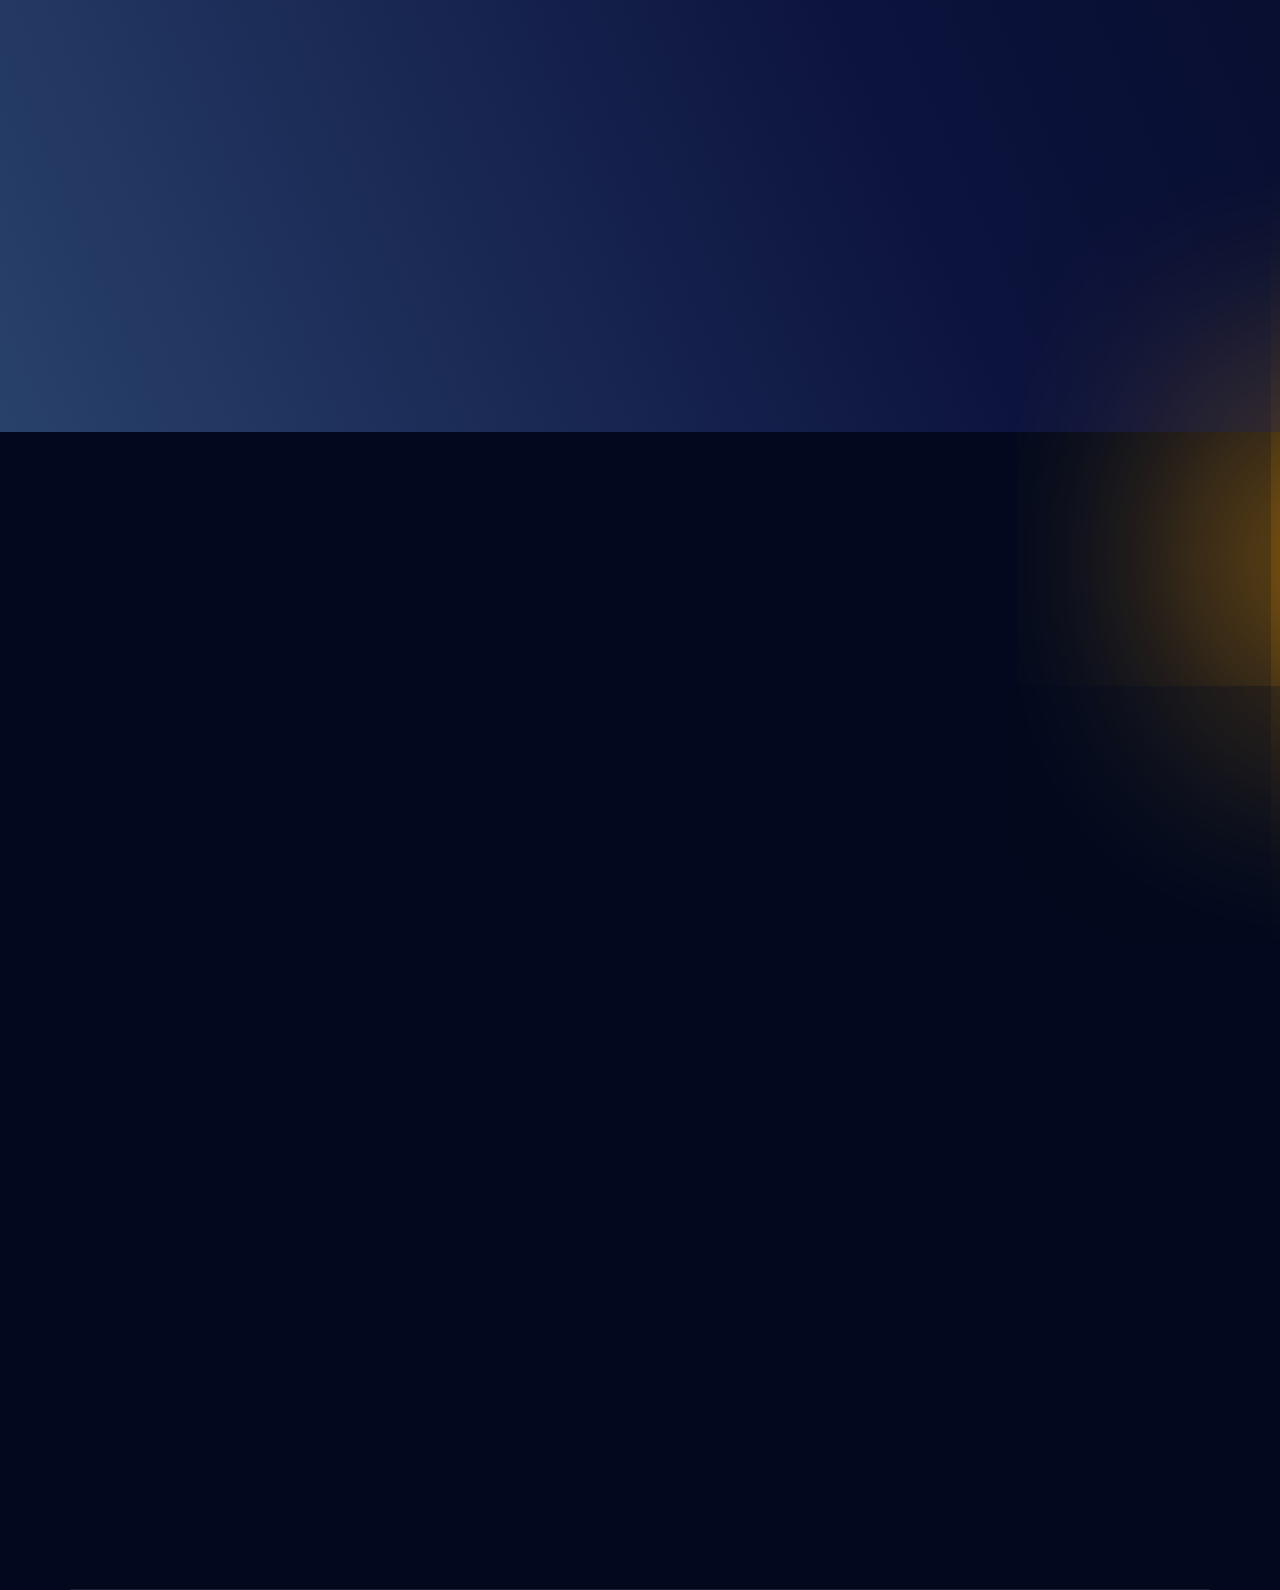
==== commit f7454d4f: "Added bootstrap to home page" ====
--- a/index.html
+++ b/index.html
@@ -13,15 +13,15 @@
     <link rel="stylesheet" href="./bootstrap-5.0.2-dist/css/bootstrap.min.css">
 </head>
 
-<body class="">
+<body class="hideScroll">
     <div id="" class="p-0" style="overflow-x: hidden;">
         <!-- Loader Section -->
-        <!-- <div id="loader" >
+        <div id="loader">
             <span id="circle">
-                <i class="entypo-icon-compass" ></i>
+                <i class="entypo-icon-compass"></i>
             </span>
             <h1 data-aos="fade-up" data-aos-duration="1000">U</h1>
-        </div> -->
+        </div>
         <!-- /Loader Section -->
         <!-- HEader Section -->
         <header class="position-relative">
@@ -312,17 +312,21 @@
                     </div>
 
                     <div id="div-2" class="col-6 ">
-                        <div class="boxes p-5 text-center overflow-hidden" id="boxes" data-aos="flip-left" data-aos-duration="1000">
+                        <div class="boxes p-5 text-center overflow-hidden" id="boxes" data-aos="flip-left"
+                            data-aos-duration="1000">
                             <div id="testimonialCon">
                                 <div class="d-flex flex-column">
                                     <span
-                                        class="icon-con rounded-circle align-self-center p-3 d-flex justify-content-center align-items-center"><i class="entypo-icon-users"></i></span>
+                                        class="icon-con rounded-circle align-self-center p-3 d-flex justify-content-center align-items-center"><i
+                                            class="entypo-icon-users"></i></span>
                                     <h3 class="name mt-3 fs-1 fw-bold">Maikudi Shoaga</h3>
                                     <span class="occupation fst-italic fs-6">MD | C.E.O - Peoples Day Services</span>
                                 </div>
 
                                 <p id="comment" class="mt-3" style="font-size: 1rem;">Ultiblob transformed the way our
-                                    employees work today. They have been our trusted advisors to recommend and purchase all of our hardware and software, manage all of our infrastructure and till date there has been no need for an internal IT staff
+                                    employees work today. They have been our trusted advisors to recommend and purchase
+                                    all of our hardware and software, manage all of our infrastructure and till date
+                                    there has been no need for an internal IT staff
                                 </p>
                             </div>
                         </div>
@@ -413,32 +417,72 @@
         let text = "ltibob.".split("");
         window.onload = function () {
 
-            // let interval = setInterval(() => {
-
-            //     if (text.length > 0) {
-
-            //         if (loader.querySelector("h1") != null) {
-            //             loader.querySelector("h1").innerHTML += text.shift();
-            //         } else {
-            //             clearInterval(interval)
-            //         }
-
-
-            //     } else {
-            //         loader.classList.add("removeLoader")
-            //         clearInterval(interval)
-            //     }
-            // }, 500)
-
-            // setTimeout(() => {
-
-            //     headerText.id = "fadeup";
-            //     headerImg.id = "fadeleft";
-            //     setTimeout(() => {
-            //         document.body.classList.remove("hideScroll");
-            //     }, 2500)
-            // }, 4000)
+            let interval = setInterval(() => {
+
+                if (text.length > 0) {
+
+                    if (loader.querySelector("h1") != null) {
+                        loader.querySelector("h1").innerHTML += text.shift();
+                    } else {
+                        clearInterval(interval)
+                    }
+
+
+                } else {
+                    loader.classList.add("removeLoader")
+                    clearInterval(interval)
+                }
+            }, 500)
+
+            setTimeout(() => {
+
+                headerText.id = "fadeup";
+                headerImg.id = "fadeleft";
+                setTimeout(() => {
+                    document.body.classList.remove("hideScroll");
+                }, 2500)
+            }, 4000)
         }
+
+        // Slider For Testimonial
+        const boxes = document.querySelector("#boxes");
+        const testimonialName = document.querySelector("#boxes .name");
+        const testimonialOccupation = document.querySelector("#boxes .occupation");
+        const testimonialContent = document.querySelector("#boxes #comment");
+
+        const testimonalContents = {
+            name: ["Maikudi Shoaga", "Okezie Franklin", "Udeobi Jane", "Ebere Nsude"],
+            occupation: ["MD | C.E.O - Peoples Day Services", "MD | C.E.O - Ultibob", "MD | C.E.O - Norbeth Hotels", "MD | C.E.O - Frantine"],
+            comments: [
+                `Ultiblob transformed the way our employees work today. They have been our trusted advisors torecommend and purchase all of ourhardware and software, manage all of our infrastructure and till date there has been no need for an internal IT staff`,
+
+                `Lorem ipsum, dolor sit amet consectetur adipisicing elit. Corporis maxime iure animi aliquam accusamus dicta minima nisi libero eligendi, nihil similique unde nemo hic, incidunt rerum? Blanditiis beatae repudiandae maxime.`,
+
+                `Lorem ipsum, dolor sit amet consectetur adipisicing elit. Corporis maxime iure animi aliquam accusamus dicta minima nisi libero eligendi, nihil similique unde nemo hic, incidunt rerum? Blanditiis beatae repudiandae maxime.`,
+
+                `Lorem ipsum, dolor sit amet consectetur adipisicing elit. Corporis maxime iure animi aliquam accusamus dicta minima nisi libero eligendi, nihil similique unde nemo hic, incidunt rerum? Blanditiis beatae repudiandae maxime.`
+            ]
+        }
+        let id = 0;
+        let testimonialCon = document.querySelector("#testimonialCon");
+        setInterval(() => {
+            id++;
+            if (id >= testimonalContents.comments.length) {
+                id = 0;
+            }
+            testimonialCon.classList.add("slidetext");
+            testimonialName.innerHTML = testimonalContents.name[id];
+            testimonialOccupation.innerHTML = testimonalContents.occupation[id];
+            testimonialContent.innerHTML = testimonalContents.comments[id];
+
+
+        }, 5000)
+
+        setInterval(() => {
+            testimonialCon.classList.remove("slidetext");
+
+
+        }, 6000)
     </script>
 </body>
 
--- a/style1.css
+++ b/style1.css
@@ -9,6 +9,89 @@
 li {
     list-style: none;
 }
+
+/* Loader */
+
+#loader{
+    color: white;
+    background-color: black;
+    position: fixed;
+    top: 0;
+    left: 0;
+    width: 100%;
+    height: 100%;
+    z-index: 100;
+    display: flex;
+    justify-content: center;
+    align-items: center;
+    height: 100vh;
+    font-family: var(--font);
+    
+}
+#loader #circle{
+    font-size: 2rem;
+    animation: rotateLoader 1s infinite;
+   
+    display: flex;
+    justify-content: center;
+    align-items: center;
+}
+#loader  h1{
+    color: #0E35C8;
+    
+}
+.removeLoader{
+   animation: fadeOut 2s  forwards;
+}
+.hideScroll{
+    overflow-y: hidden;
+}
+
+/* Loader Animation */
+@keyframes fadeOut {
+    from{
+      /* opacity: 1; */
+      transform: translateY(0%);
+    }  
+    to{
+      /* opacity: 0;   */
+      transform: translateY(-100%);
+    }  
+}
+
+/* Loader    Ends*/
+/* Intro animation for header text and image */
+#fadeup{
+    animation: fadeUp 2s;
+}
+#fadeleft{
+    animation: fadeLeft 2.3s;
+}
+@keyframes fadeUp{
+    from{
+        opacity: .1;
+        filter: blur(3px);
+        transform: translateY(30%);
+    }
+    to{
+        opacity: 1;
+        filter: blur(0px);
+        transform: translateY(0%);
+    }
+} 
+
+@keyframes fadeLeft{
+    from{
+        opacity: 0;
+       
+        transform: translateX(10%);
+    }
+    to{
+        opacity: 1;
+        
+        transform: translateX(0%);
+    }
+} 
 
 header {
     height: 100%;
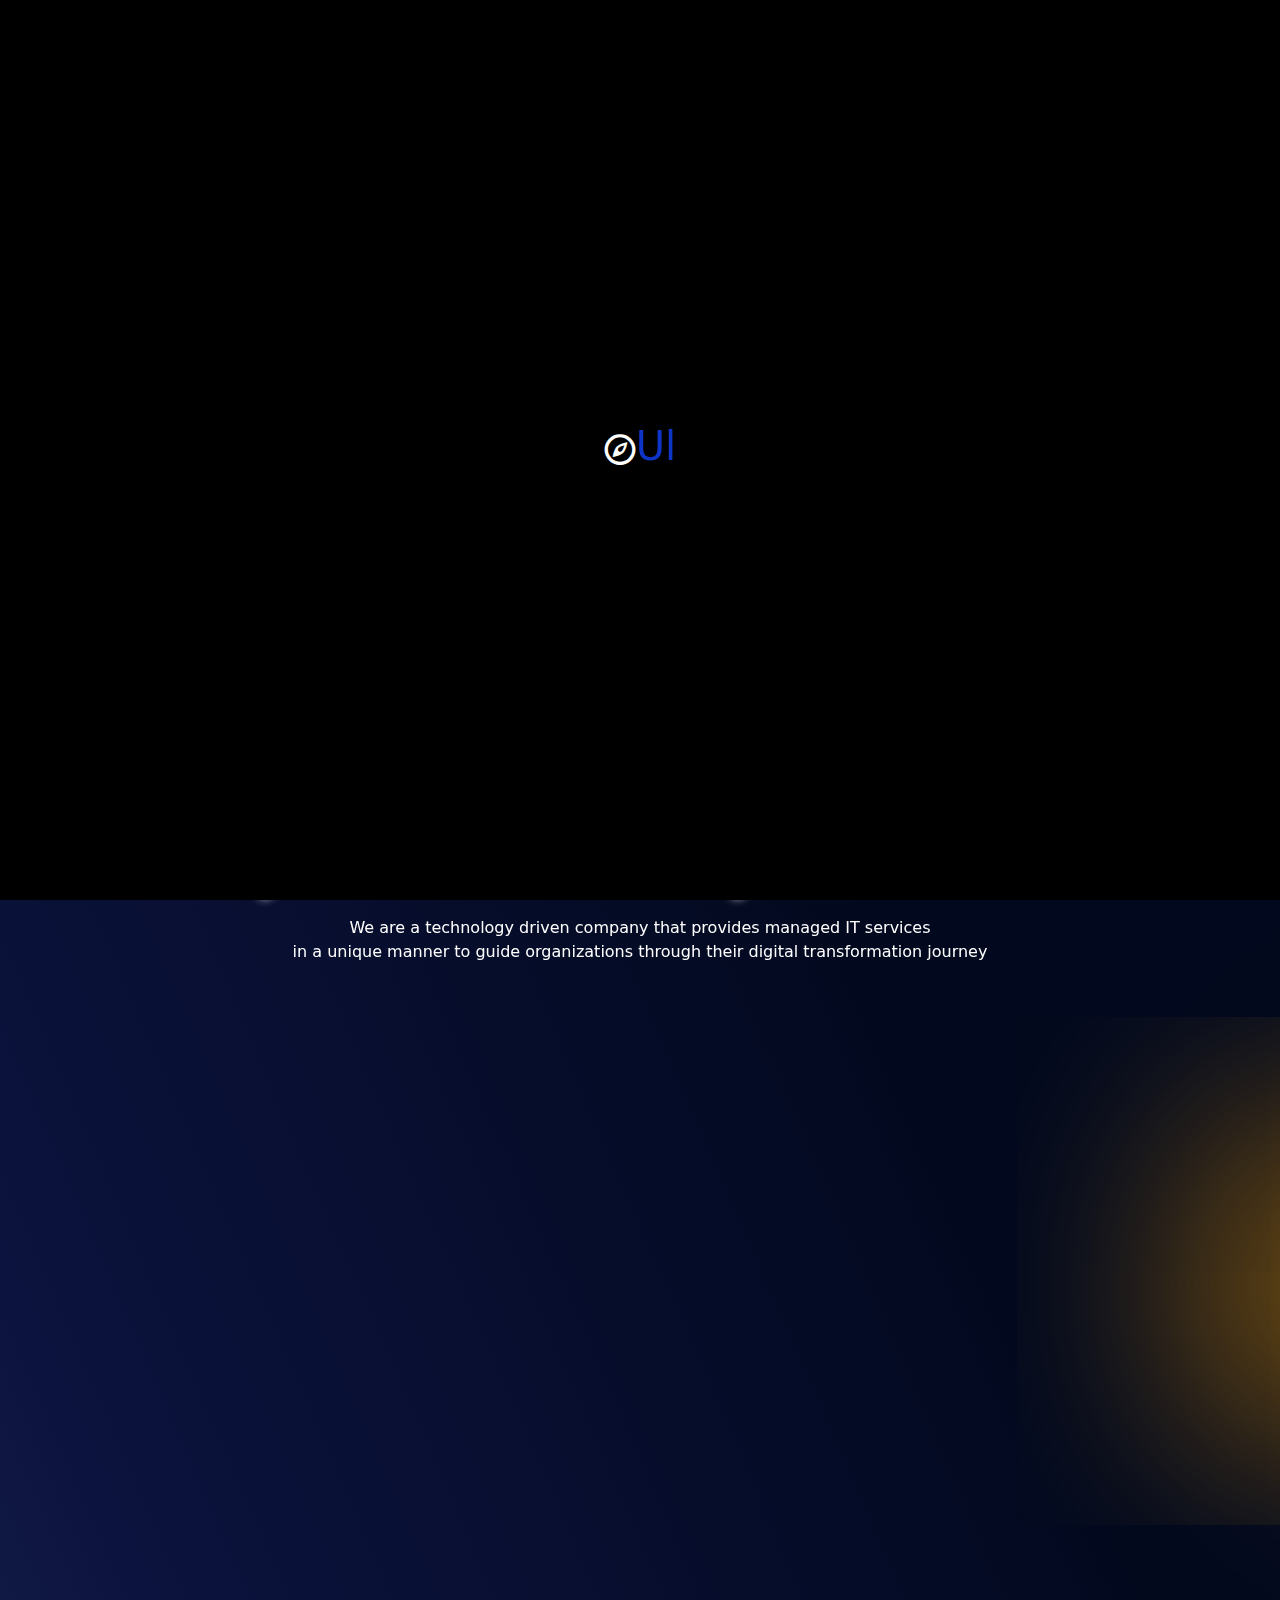
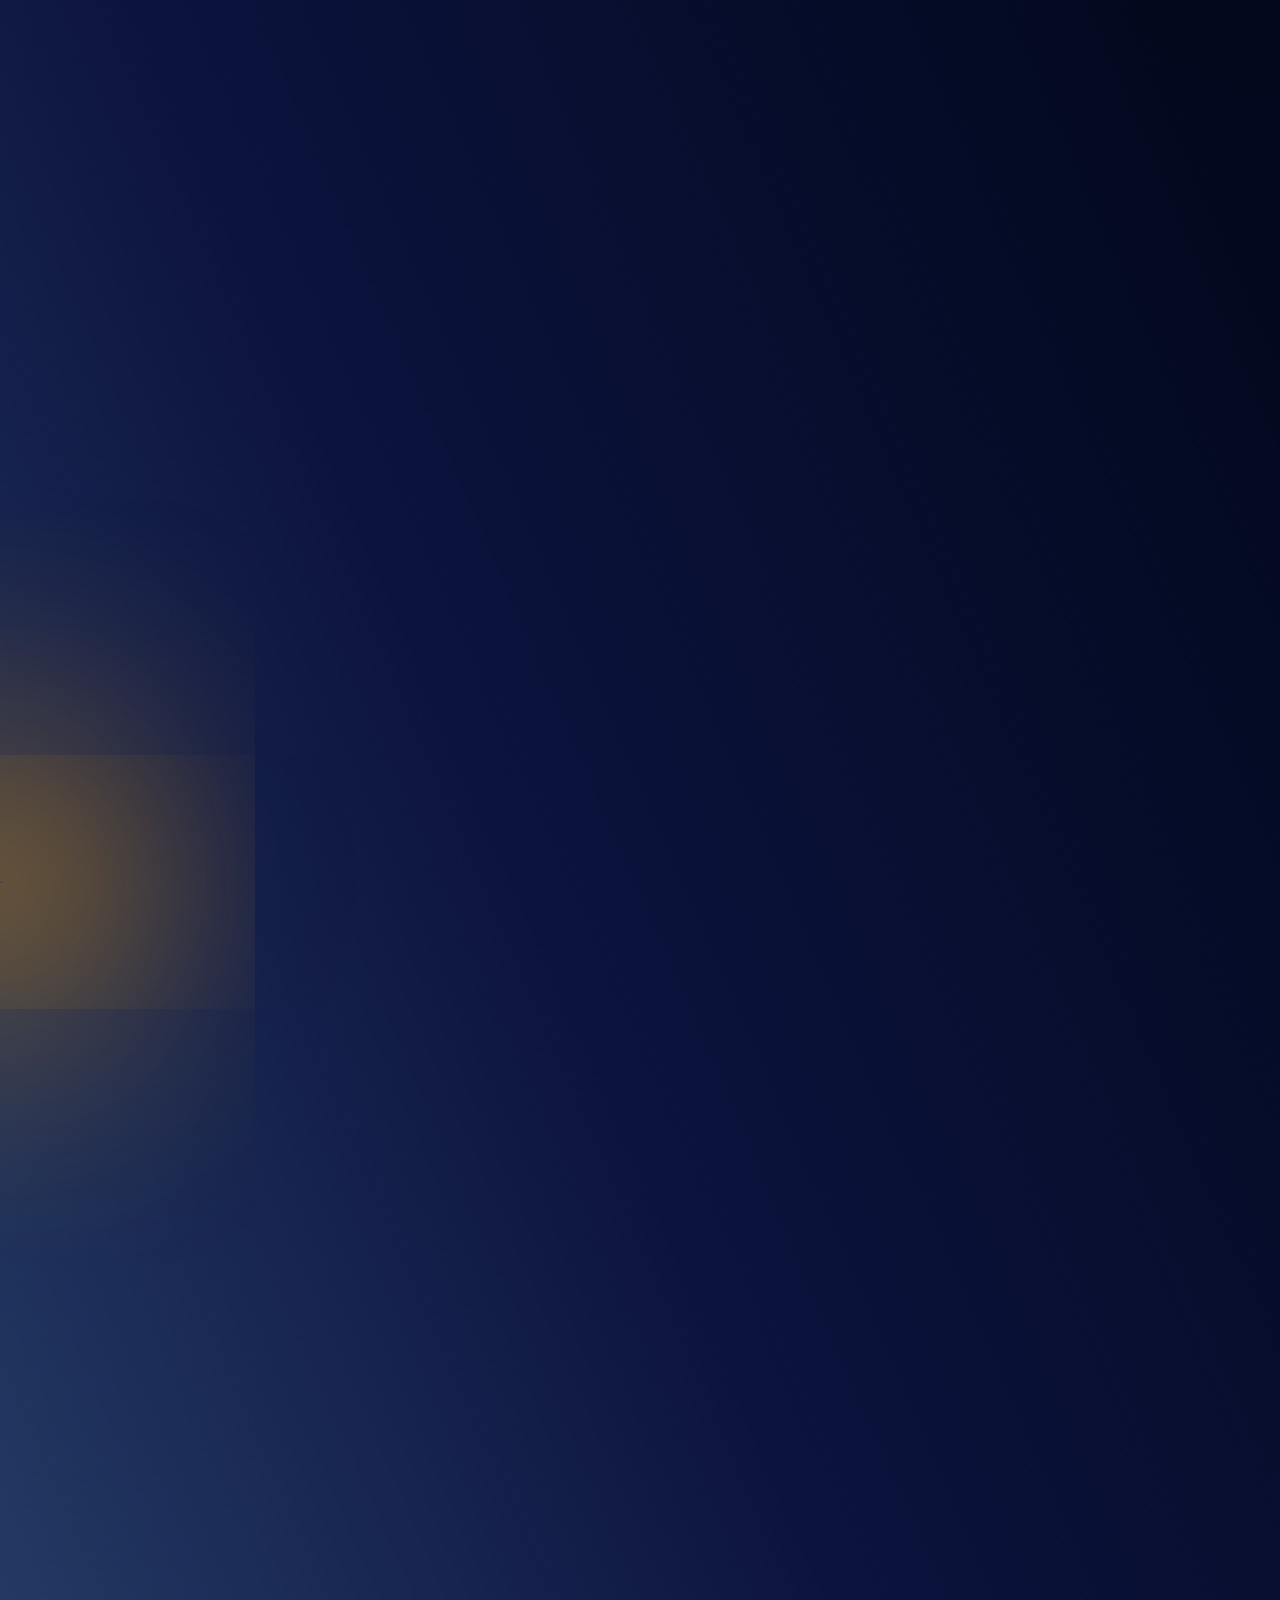
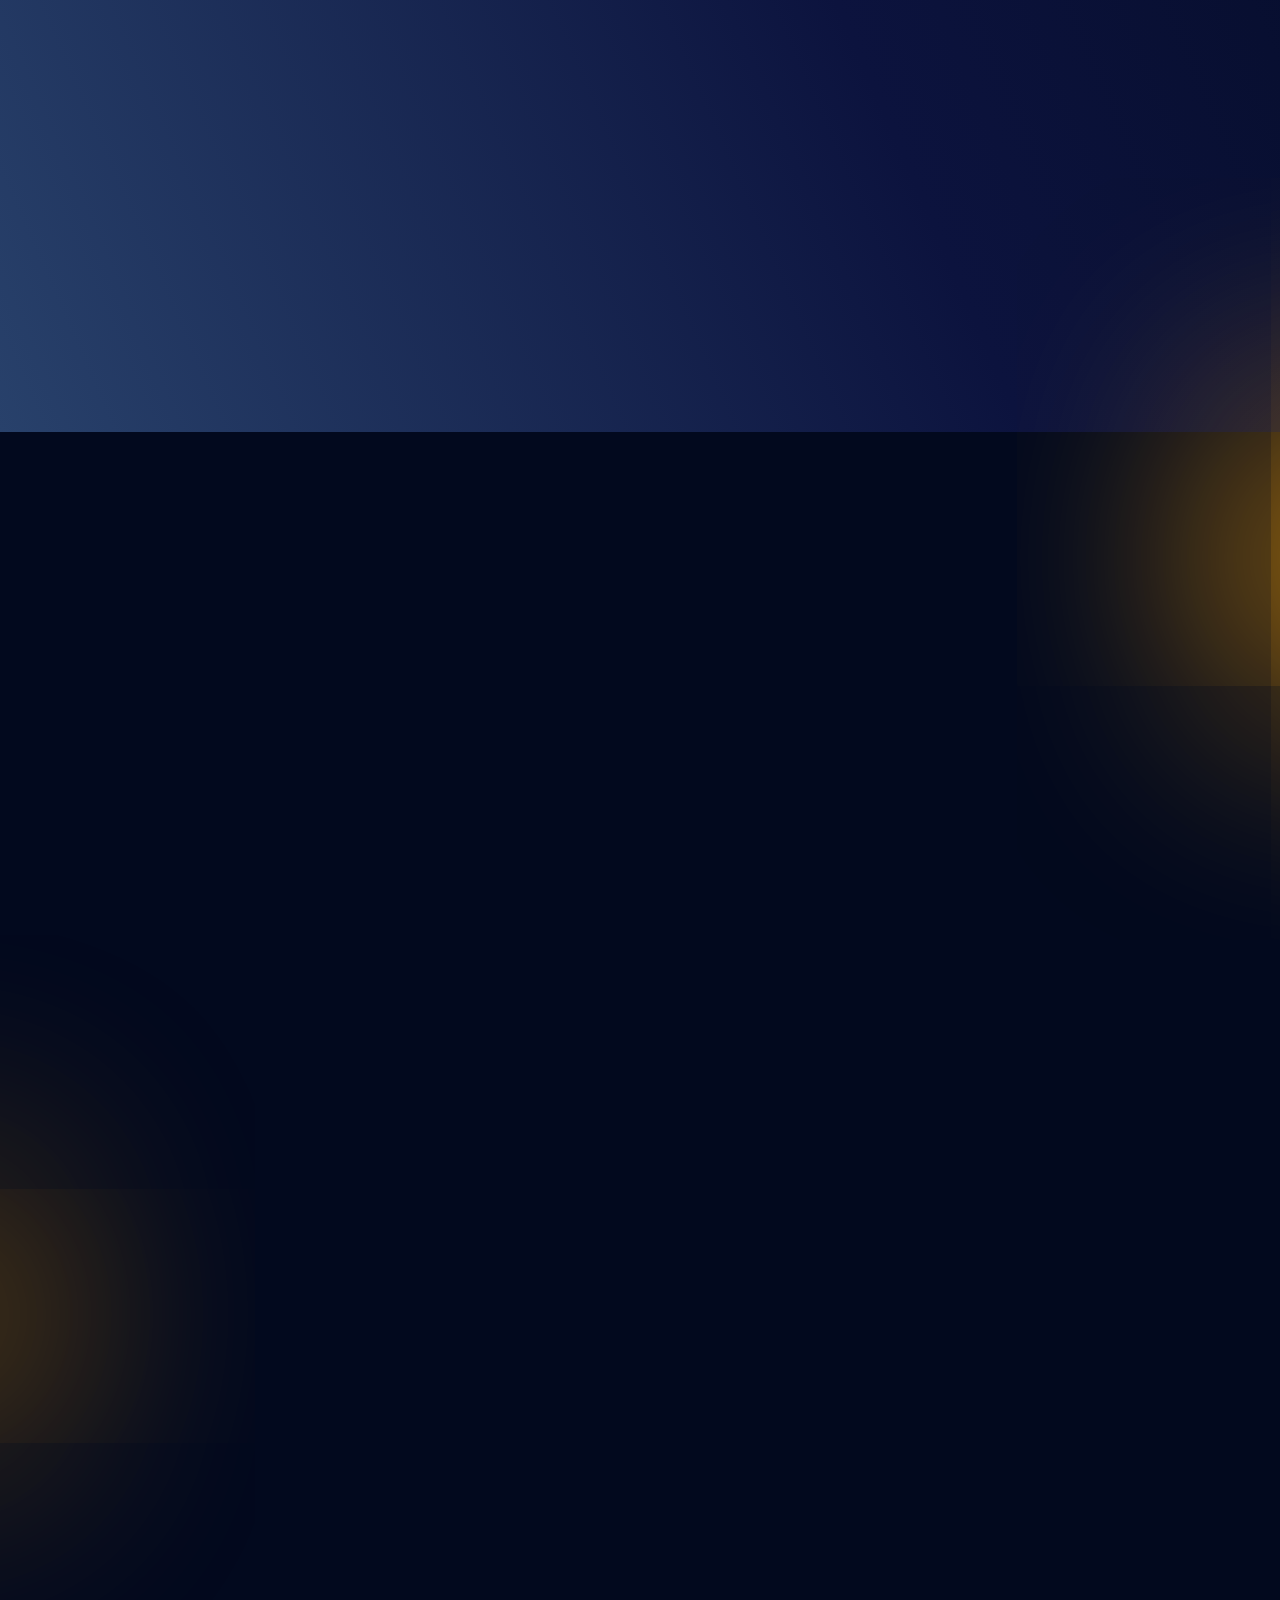
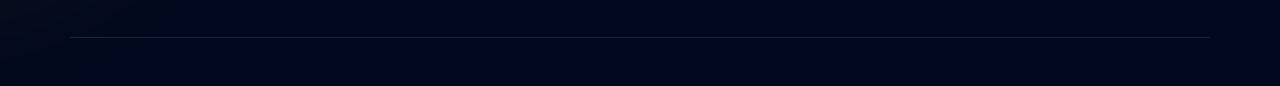
==== commit d3b72fa8: "made changes" ====
--- a/index.html
+++ b/index.html
@@ -312,7 +312,7 @@
                     </div>
 
                     <div id="div-2" class="col-6 ">
-                        <div class="boxes p-5 text-center overflow-hidden" id="boxes" data-aos="flip-left"
+                        <div class="boxes p-5 text-center overflow-hidden" id="boxes" data-aos="fade-left"
                             data-aos-duration="1000">
                             <div id="testimonialCon">
                                 <div class="d-flex flex-column">
@@ -339,13 +339,12 @@
         <!-- /Section2 -->
 
         <!-- Footer -->
-        <footer class="position-relative">
-            <!-- <div class="sun orange " style="opacity:.6;"></div> -->
+        <footer class="py-5 position-relative">
+                        <div class="sun orange left" style="opacity:.6;"></div>
 
             <nav class="container">
 
-                <ul class="row px-0  py-5" style="border-bottom:.3px solid rgba(204, 204, 204, 0.132); "
-                    data-aos="fade-left" data-aos-duration="1000">
+                <ul class="row px-0  py-5" style="border-bottom:.3px solid rgba(204, 204, 204, 0.132); "data-aos="fade-left" data-aos-duration="1000">
                     <ul class="col-12 col-md-6 col-lg-3 ">
                         <li class="my-3 li-head"><a href="" class="text-white"><i
                                     class="entypo-icon-compass"></i>Ultibob.</a></li>
@@ -382,14 +381,13 @@
 
                 </ul>
 
-                <ul class="row text-lg-start text-sm-center text-center pb-0 align-items-md-center">
+                <ul class="row text-lg-start text-sm-center text-center  align-items-md-center" >
                     <ul class="col-12 col-md-4 col-lg-6 " data-aos="fade-left" data-aos-duration="1000">
                         <li><a>&copy;Ultibob. All rights reserved</a></li>
 
                     </ul>
 
-                    <ul class="col-12 col-md-4 col-lg-6 d-flex align-items-center justify-content-between "
-                        data-aos="fade-right" data-aos-duration="1000">
+                    <ul class="col-12 col-md-4 col-lg-6 d-flex align-items-center justify-content-between " data-aos="fade-right" data-aos-duration="1000">
 
                         <li><a href="" class="icon p-lg-2 p-md-3 p-2"><i class="entypo-icon-twitter"></i></a></li>
                         <li><a href="" class="icon p-lg-2 p-md-3 p-2"><i class="entypo-icon-facebook"></i></a></li>
